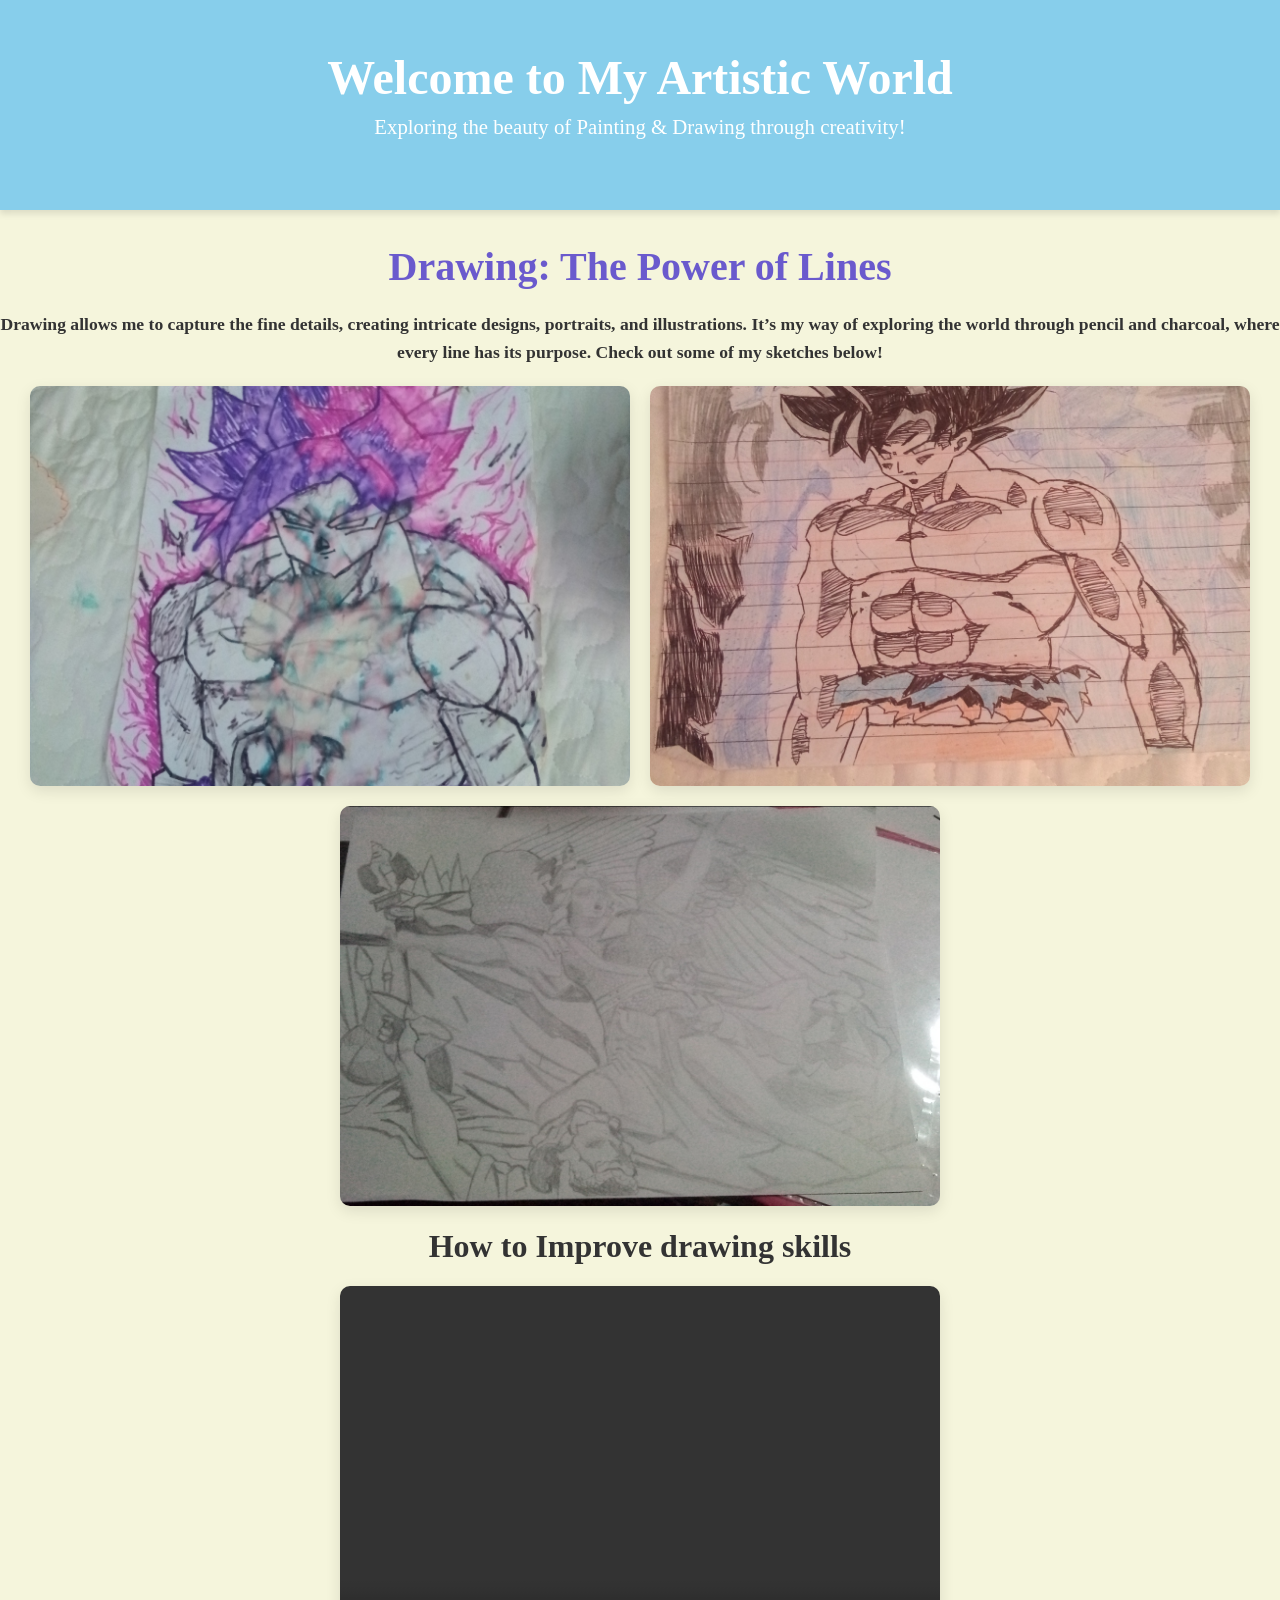
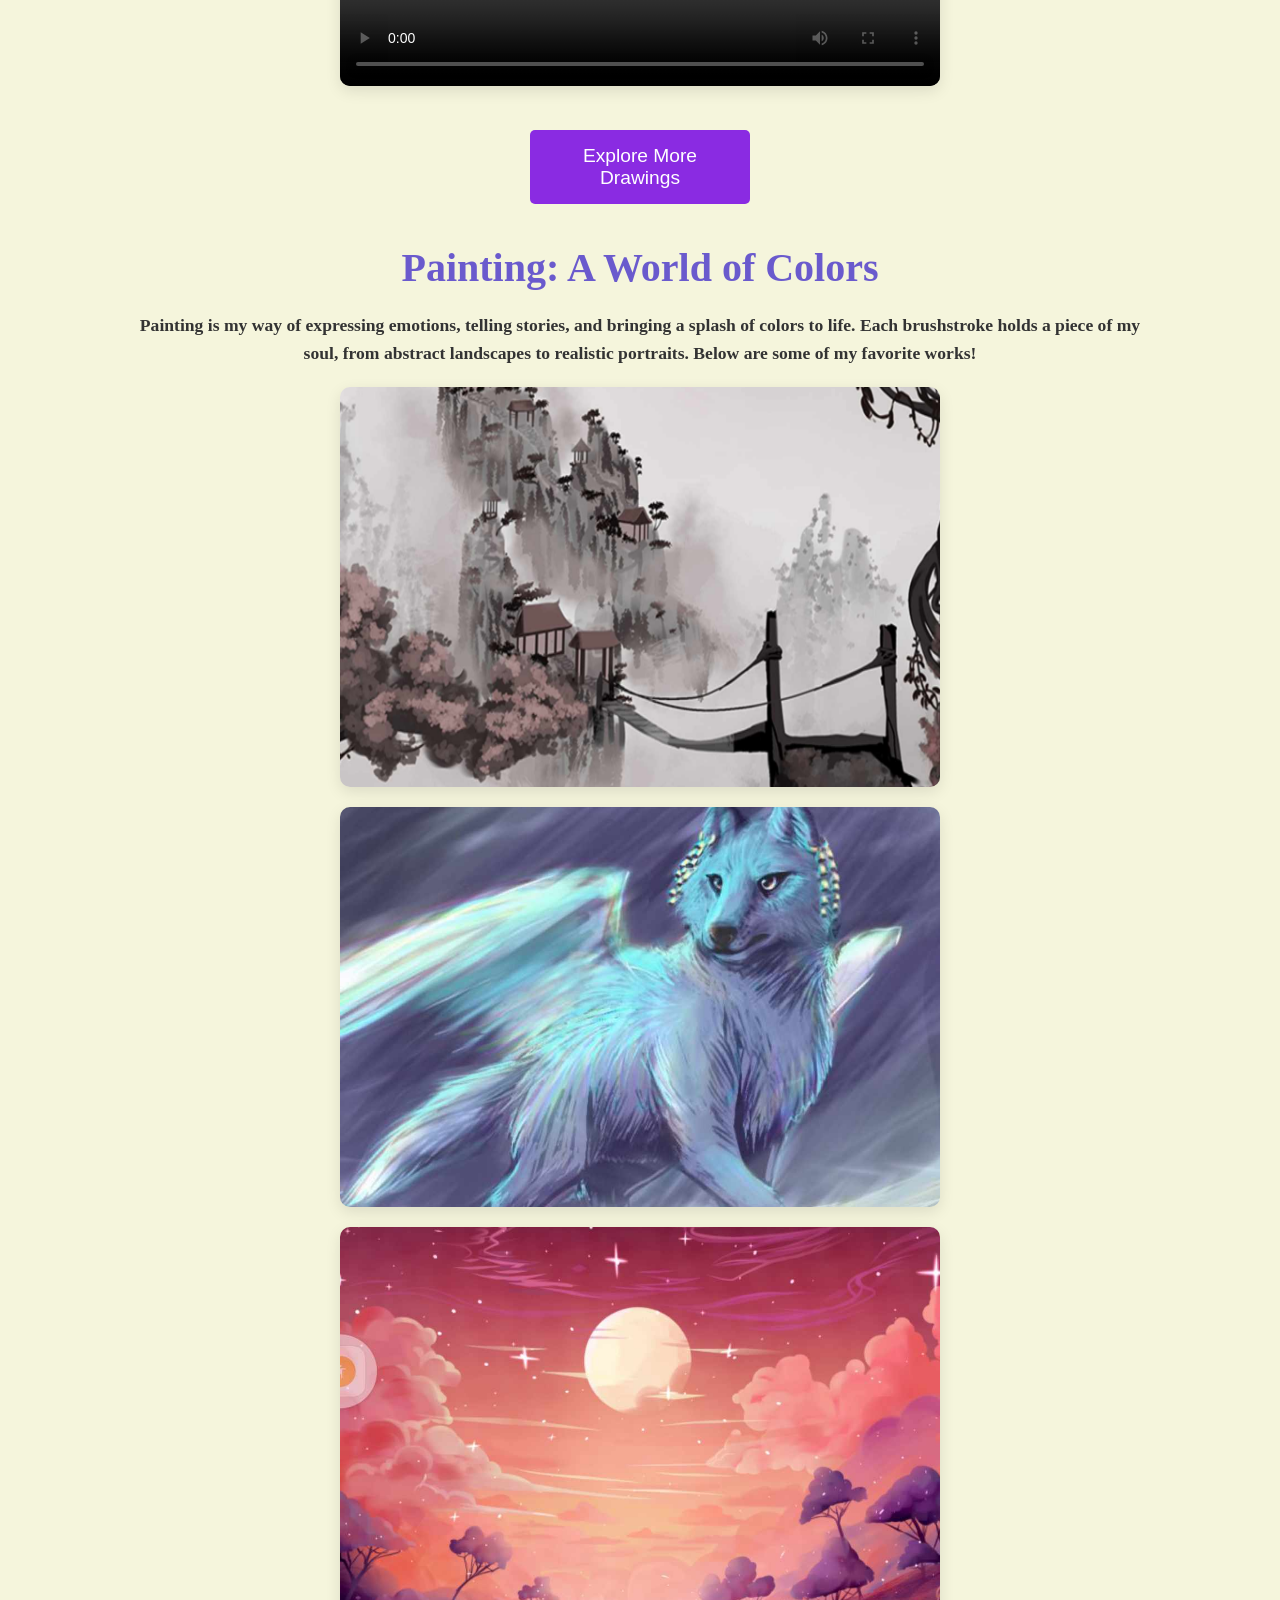
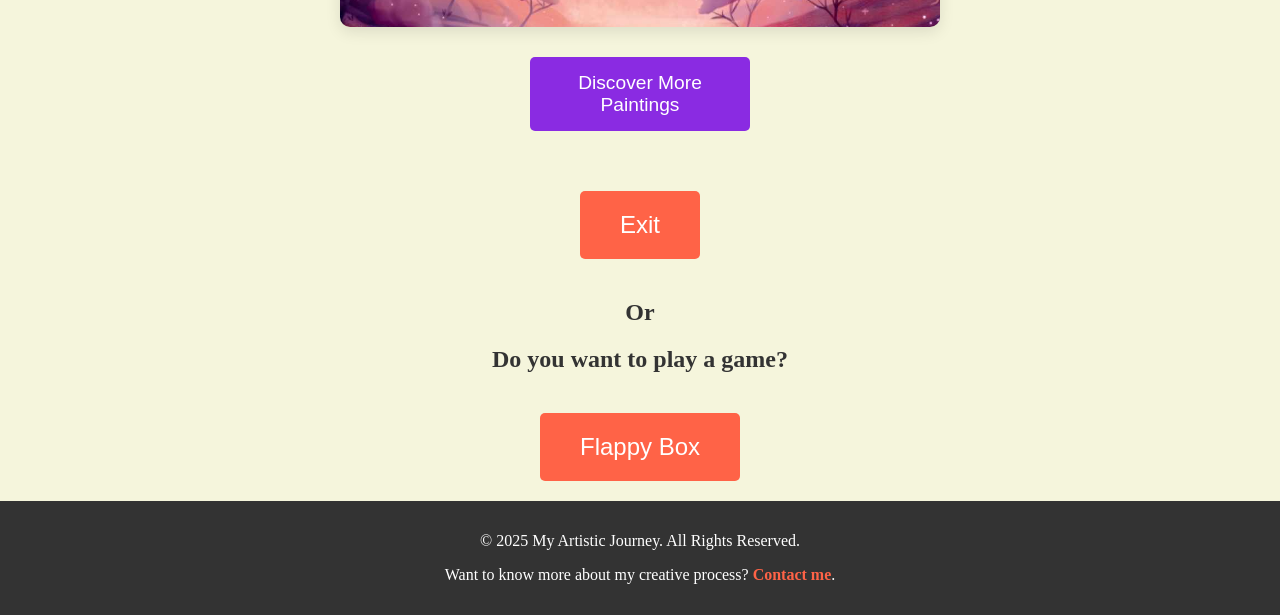
==== Draw.html @ 99f05e98 "Add files via upload" ====
<!DOCTYPE html>
<html lang="en">
<head>
    <meta charset="UTF-8">
    <meta name="viewport" content="width=device-width, initial-scale=1.0">
    <title>My Artistic Hobbies: Painting & Drawing</title>
    <style>
        body {
            font-family: cursive;
            margin: 0;
            padding: 0;
            background-color: beige;
            color: #333;
        }
        header {
            background-color: skyblue;
            color: white;
            text-align: center;
            padding: 50px 0;
            box-shadow: 0px 4px 6px rgba(0, 0, 0, 0.1);
        }
        header h1 {
            font-size: 3rem;
            margin: 0;
        }
        header p {
            font-size: 1.3rem;
            margin-top: 10px;
        }
        .container {
            width: 80%;
            margin: 40px auto;
        }
        .section {
            margin-bottom: 40px;
        }
        .section h2 {
            font-size: 2.5rem;
            color: #6a5acd;
            text-align: center;
            margin-bottom: 20px;
        }
        .description {
            text-align: center;
            font-size: 1.1rem;
            line-height: 1.6;
        }
        .gallery {
            display: flex;
            justify-content: center;
            gap: 20px;
            flex-wrap: wrap;
            margin-top: 20px;
        }
        .gallery img,video {
            width: 600px;
            height: 400px;
            object-fit: cover;
            border-radius: 10px;
            box-shadow: 0px 5px 15px rgba(0, 0, 0, 0.1);
            cursor: pointer;
            transition: transform 0.3s ease;
        }
        .gallery img:hover {
            transform: scale(1.1);
        }
        .action-button {
            display: block;
            width: 220px;
            padding: 15px;
            background-color: #8a2be2;
            color: white;
            font-size: 1.2rem;
            text-align: center;
            border: none;
            border-radius: 5px;
            cursor: pointer;
            margin: 30px auto;
            transition: background-color 0.3s;
        }
        .action-button:hover {
            background-color: #6a5acd;
        }
        footer {
            background-color: #333;
            color: white;
            padding: 15px 0;
            text-align: center;
            font-size: 1rem;
        }
        footer a {
            color: #ff6347;
            text-decoration: none;
            font-weight: bold;
        }
        footer a:hover {
            text-decoration: underline;
        }
         .red {
            padding: 20px 40px;
            font-size: 1.5rem;
            background-color: #ff6347;
            color: white;
            border: none;
            border-radius: 5px;
            cursor: pointer;
            margin: 20px 0;
            transition: background-color 0.3s ease;
        }
    </style>
</head>
<body>

    <!-- Header Section -->
    <header>
        <h1>Welcome to My Artistic World</h1>
        <p>Exploring the beauty of Painting & Drawing through creativity!</p>
    </header>
        <div class="section" id="drawing">
            <h2>Drawing: The Power of Lines</h2>
            <h1 class="description">Drawing allows me to capture the fine details, creating intricate designs, portraits, and illustrations. It’s my way of exploring the world through pencil and charcoal, where every line has its purpose. Check out some of my sketches below!</h1>
            <div class="gallery">
                <img src="Goku.jpg" alt="Drawing 1">
                
                <img src="Goku2.jpg" alt="Drawing 2">
                
                <img src="Goku3.jpg" alt="Drawing 3">
</div>
<center>
<h1>How to Improve drawing skills</h1>
<video width="640" height="360" controls>
    <source src="video.mp4" type="video/mp4">
  </video>
  </center>
            </div>
            <button class="action-button" onclick="alert('More sketches coming soon! Stay tuned.')">Explore More Drawings</button>
        </div>

    </div>

    <!-- Main Content Container -->
    <div class="container">

        <!-- Painting Section -->
        <div class="section" id="painting">
            <h2>Painting: A World of Colors</h2>
            <h1 class="description">Painting is my way of expressing emotions, telling stories, and bringing a splash of colors to life. Each brushstroke holds a piece of my soul, from abstract landscapes to realistic portraits. Below are some of my favorite works!</h1>
            <div class="gallery">
                <img src="Paint1.jpg" alt="Painting 1">
                <img src="Paint2.jpg" alt="Painting 2">
                <img src="Paint3.jpg" alt="Painting 3">
            </div>
            <button class="action-button" onclick="alert('Stay tuned for more beautiful paintings!')">Discover More Paintings</button>
        </div>

        <!-- Drawing Section -->
  
        </div>

    </div>
    <center>
      <a href="Exit.html"><button class="red">Exit</button></a>
      <h2>Or</h2>
      <h2>Do you want to play a game?</h2>
<a href="Flappy.html"><button class="red">Flappy Box</button></a>
</center>
    <!-- Footer Section -->
    <footer>
        <p>&copy; 2025 My Artistic Journey. All Rights Reserved.</p>
        <p>Want to know more about my creative process? <a href="mailto:dext4172010@gmail.com">Contact me</a>.</p>
    </footer>

</body>
</html>
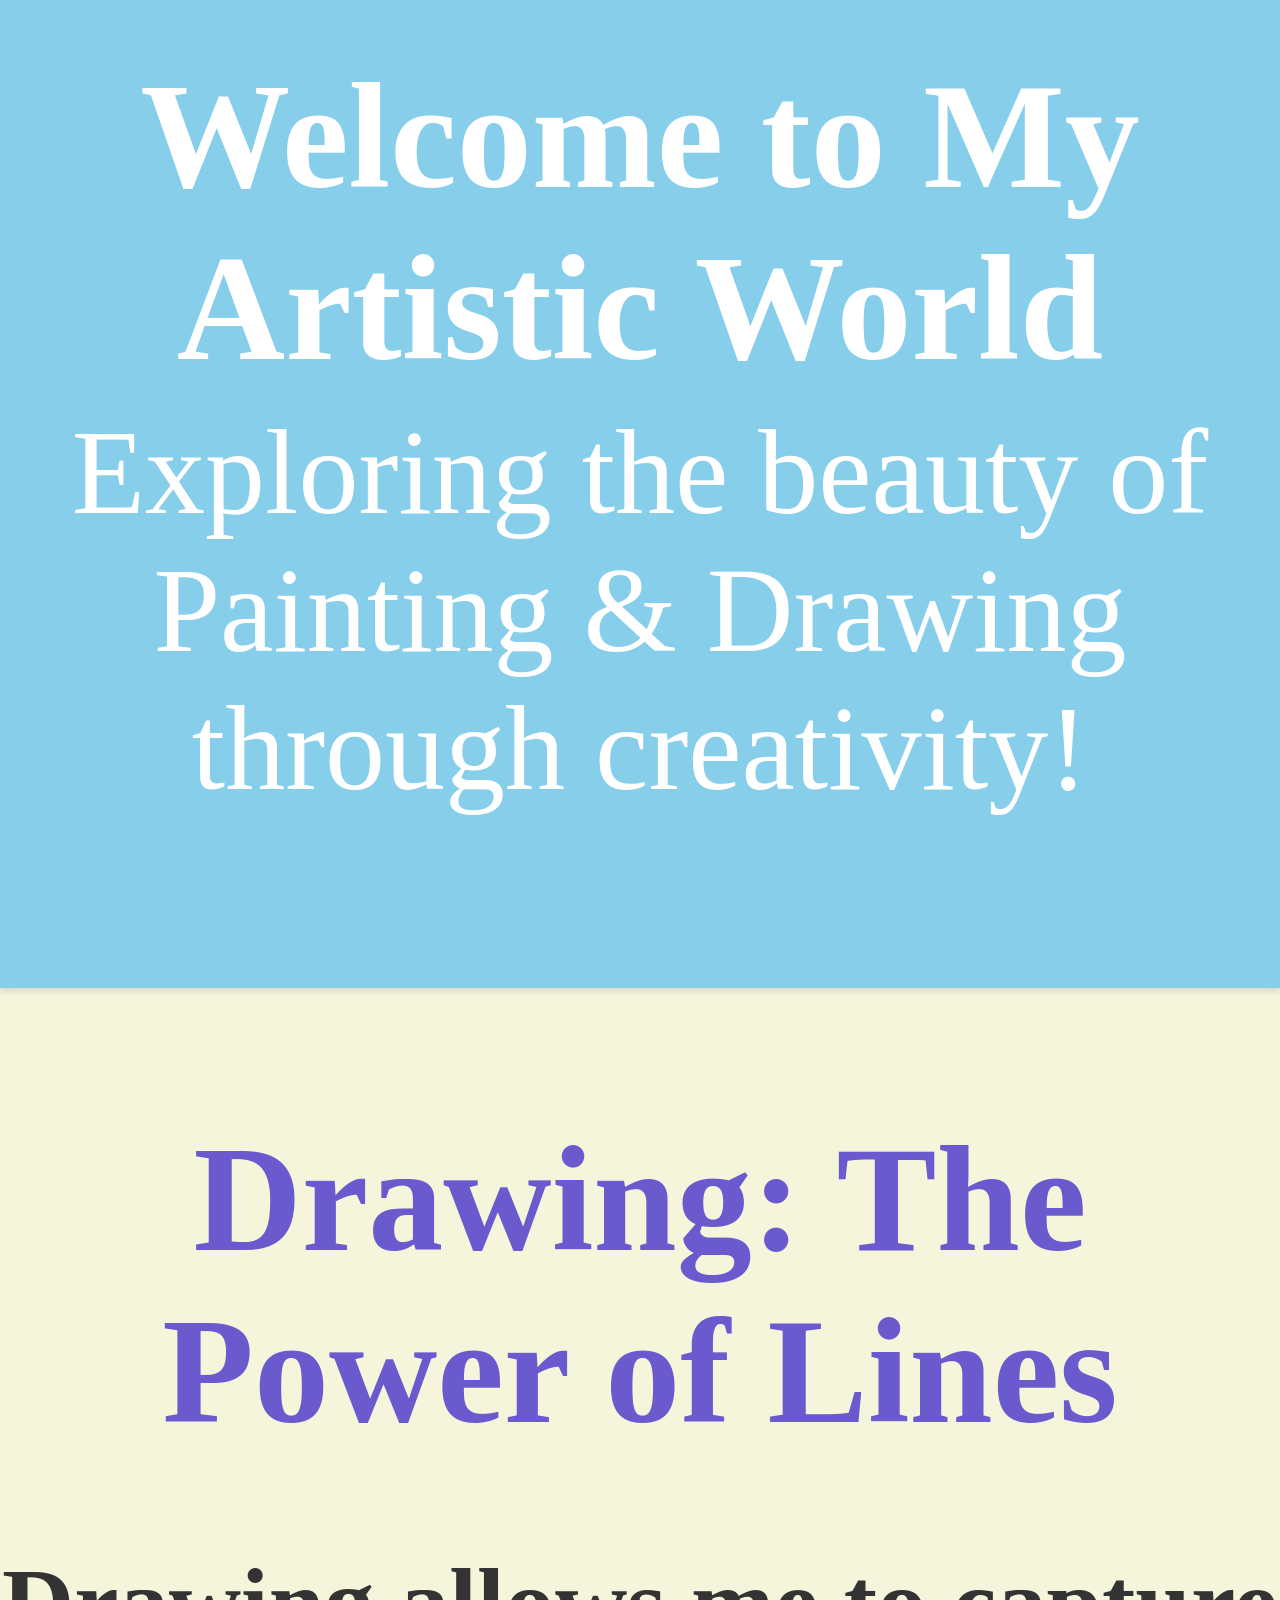
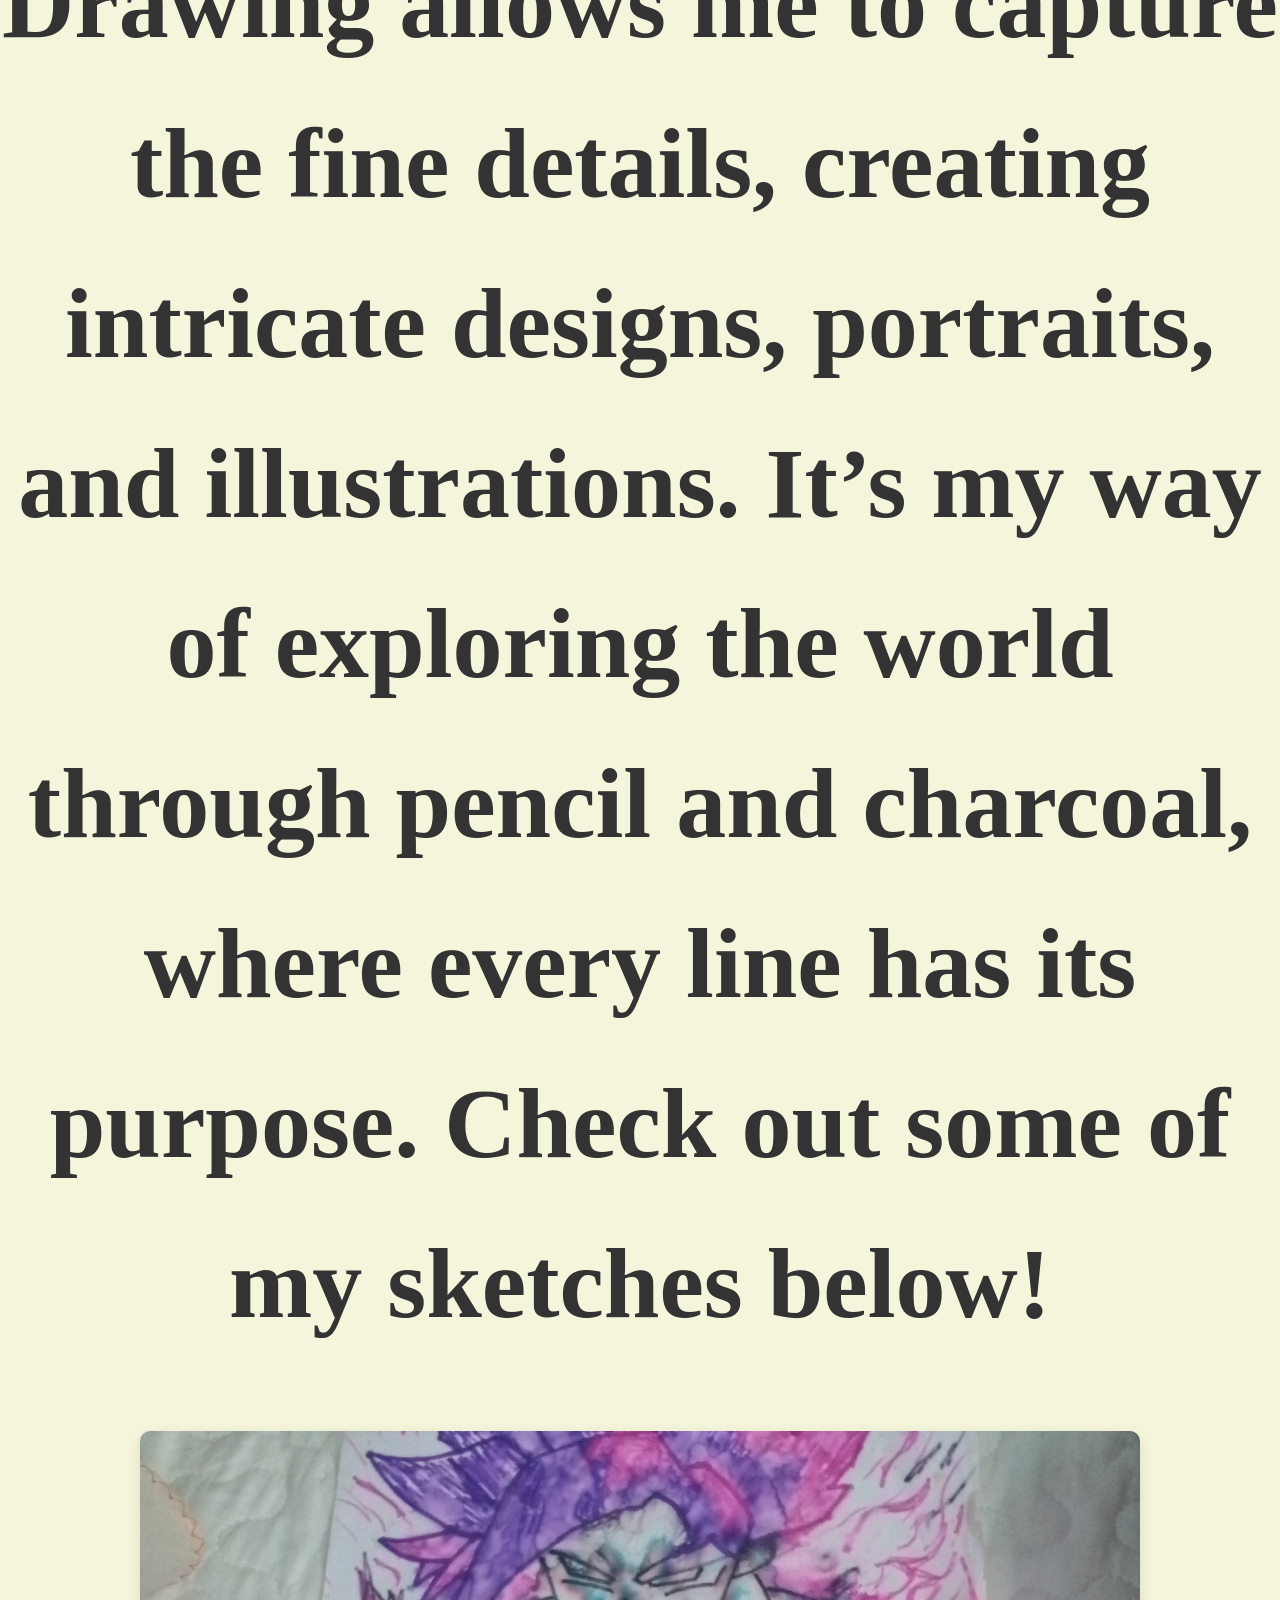
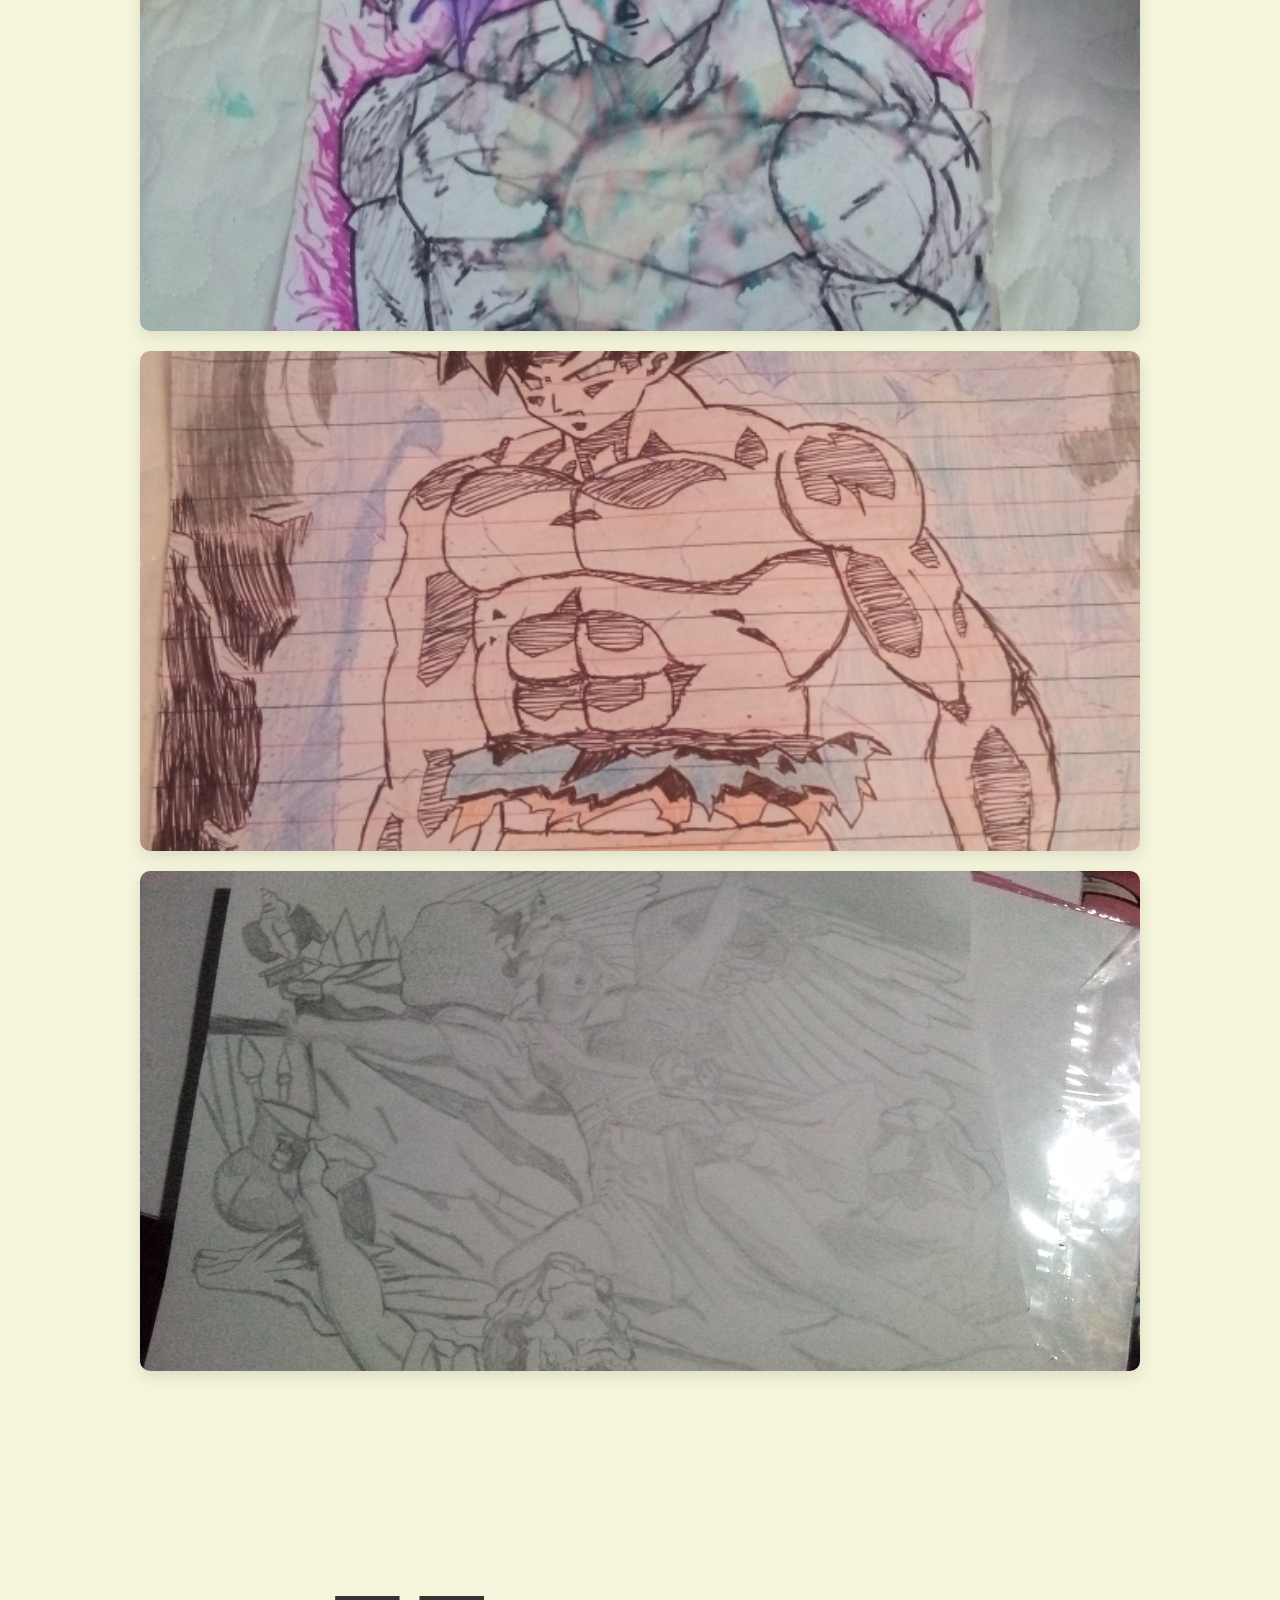
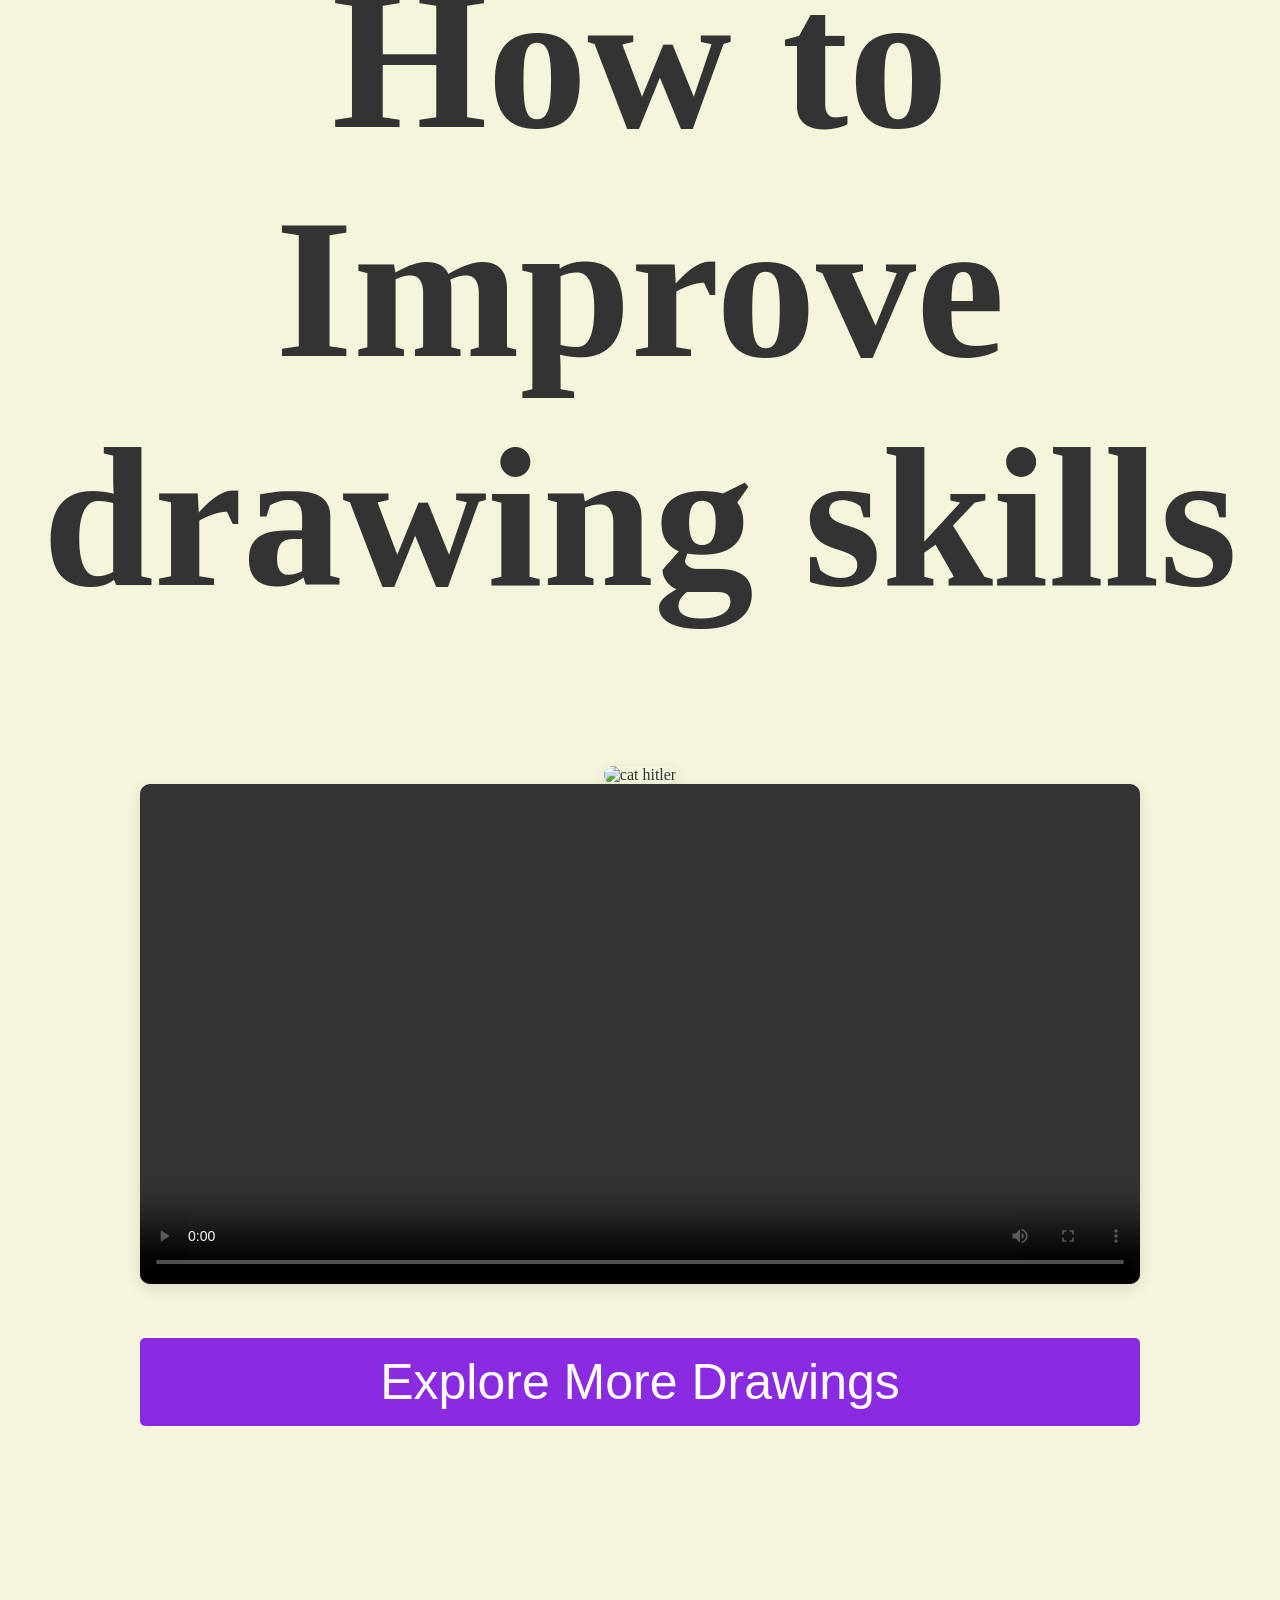
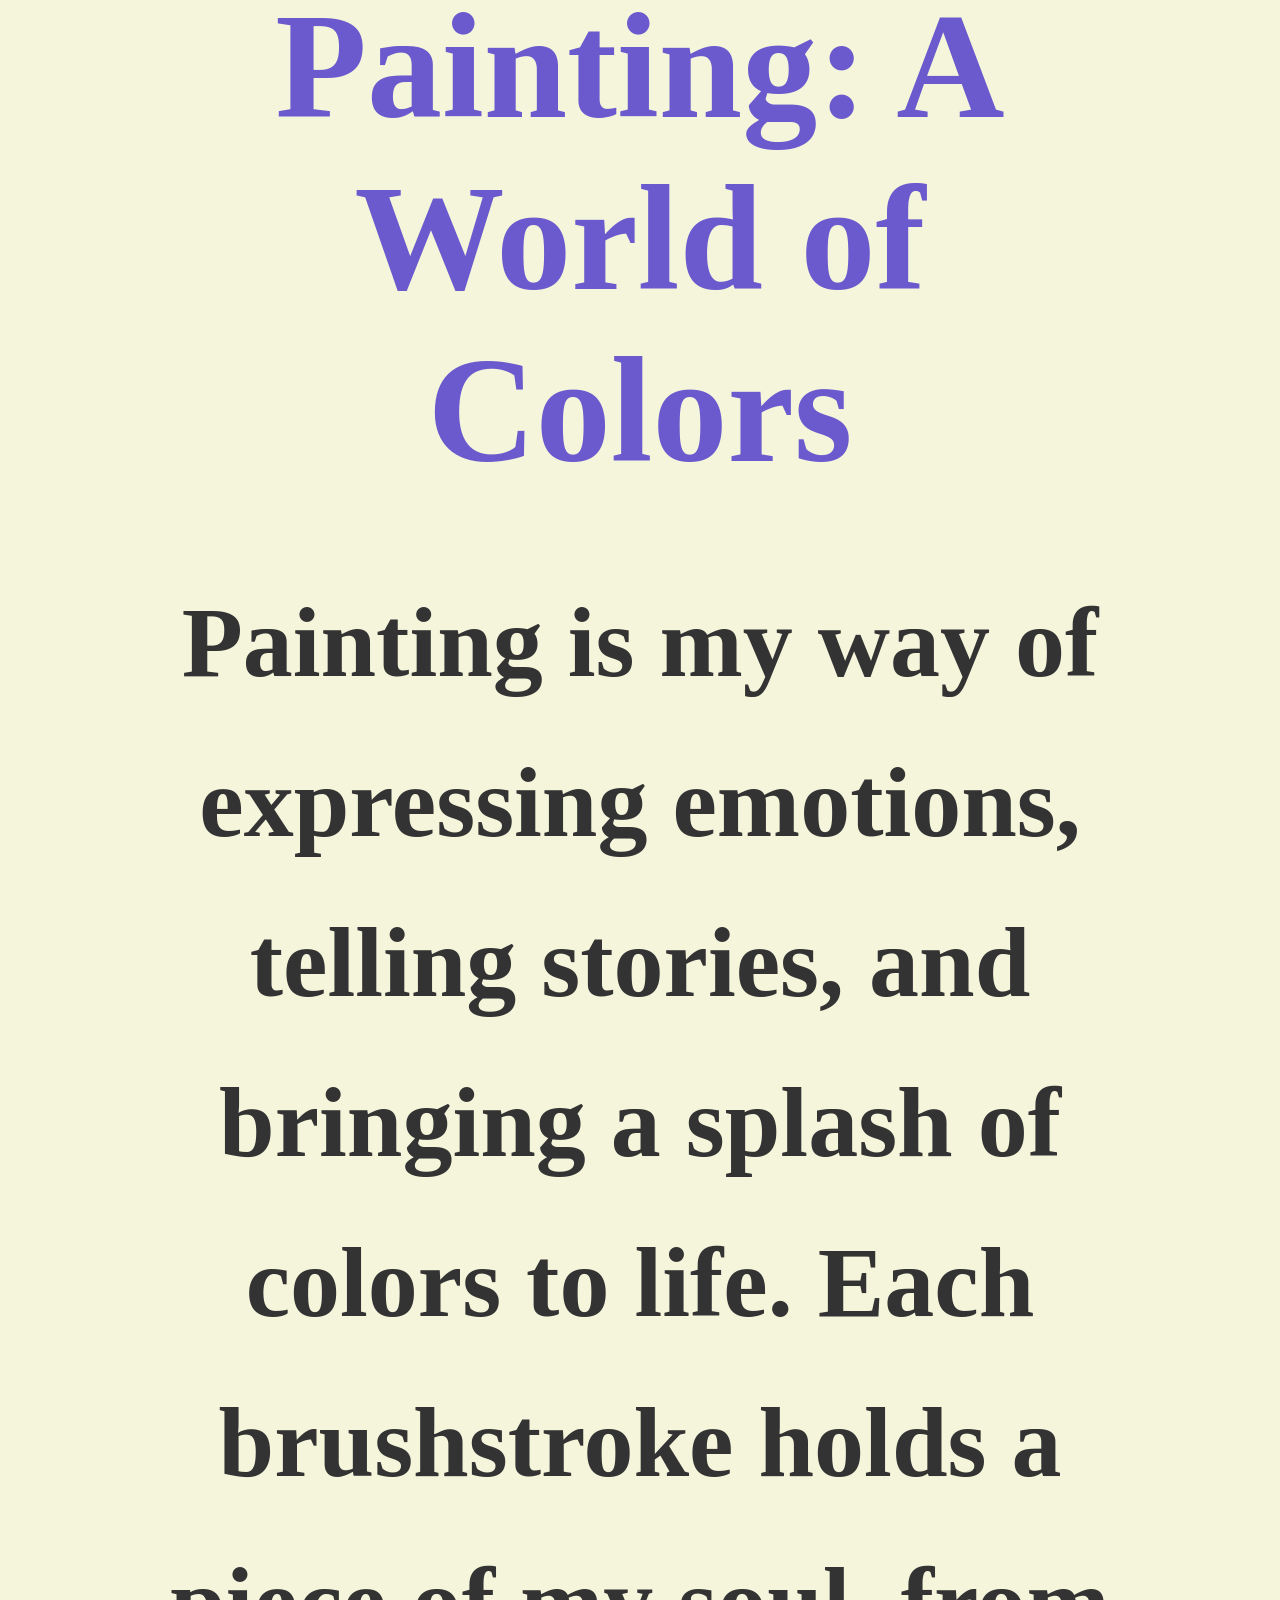
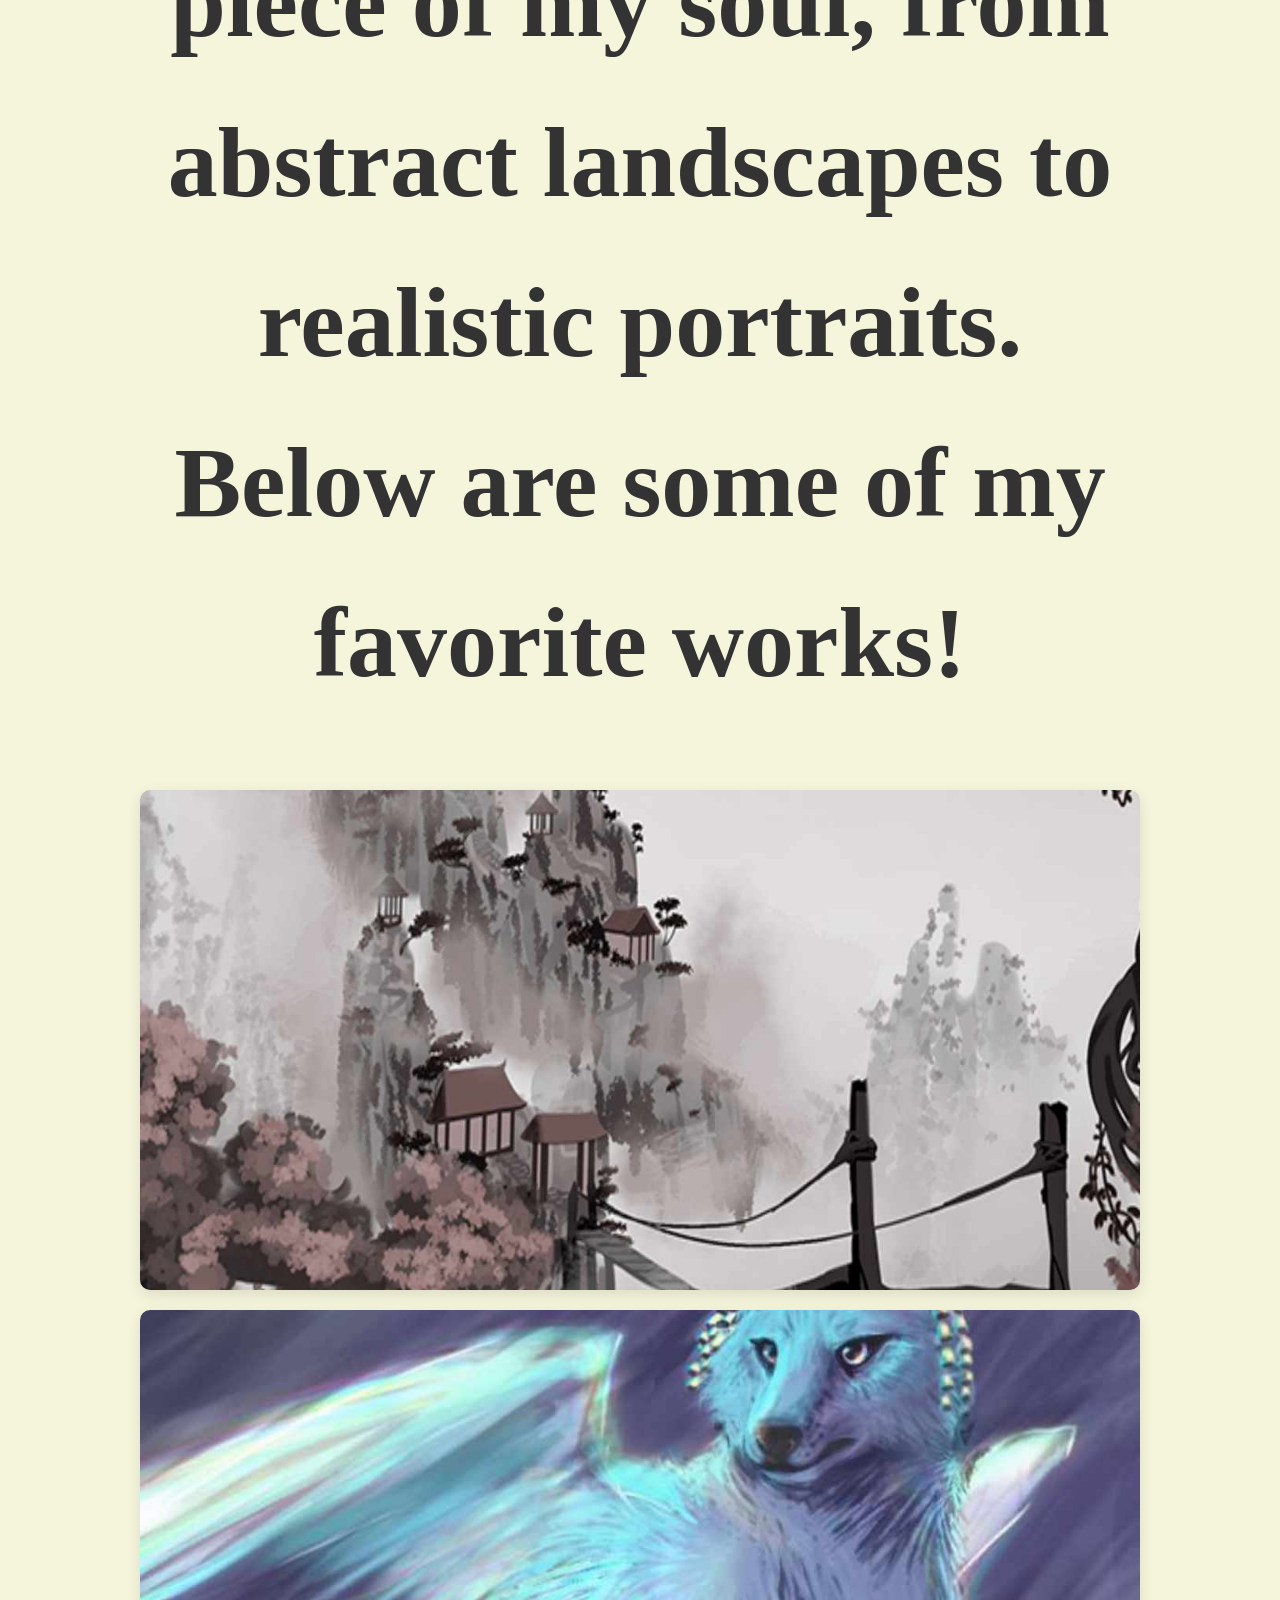
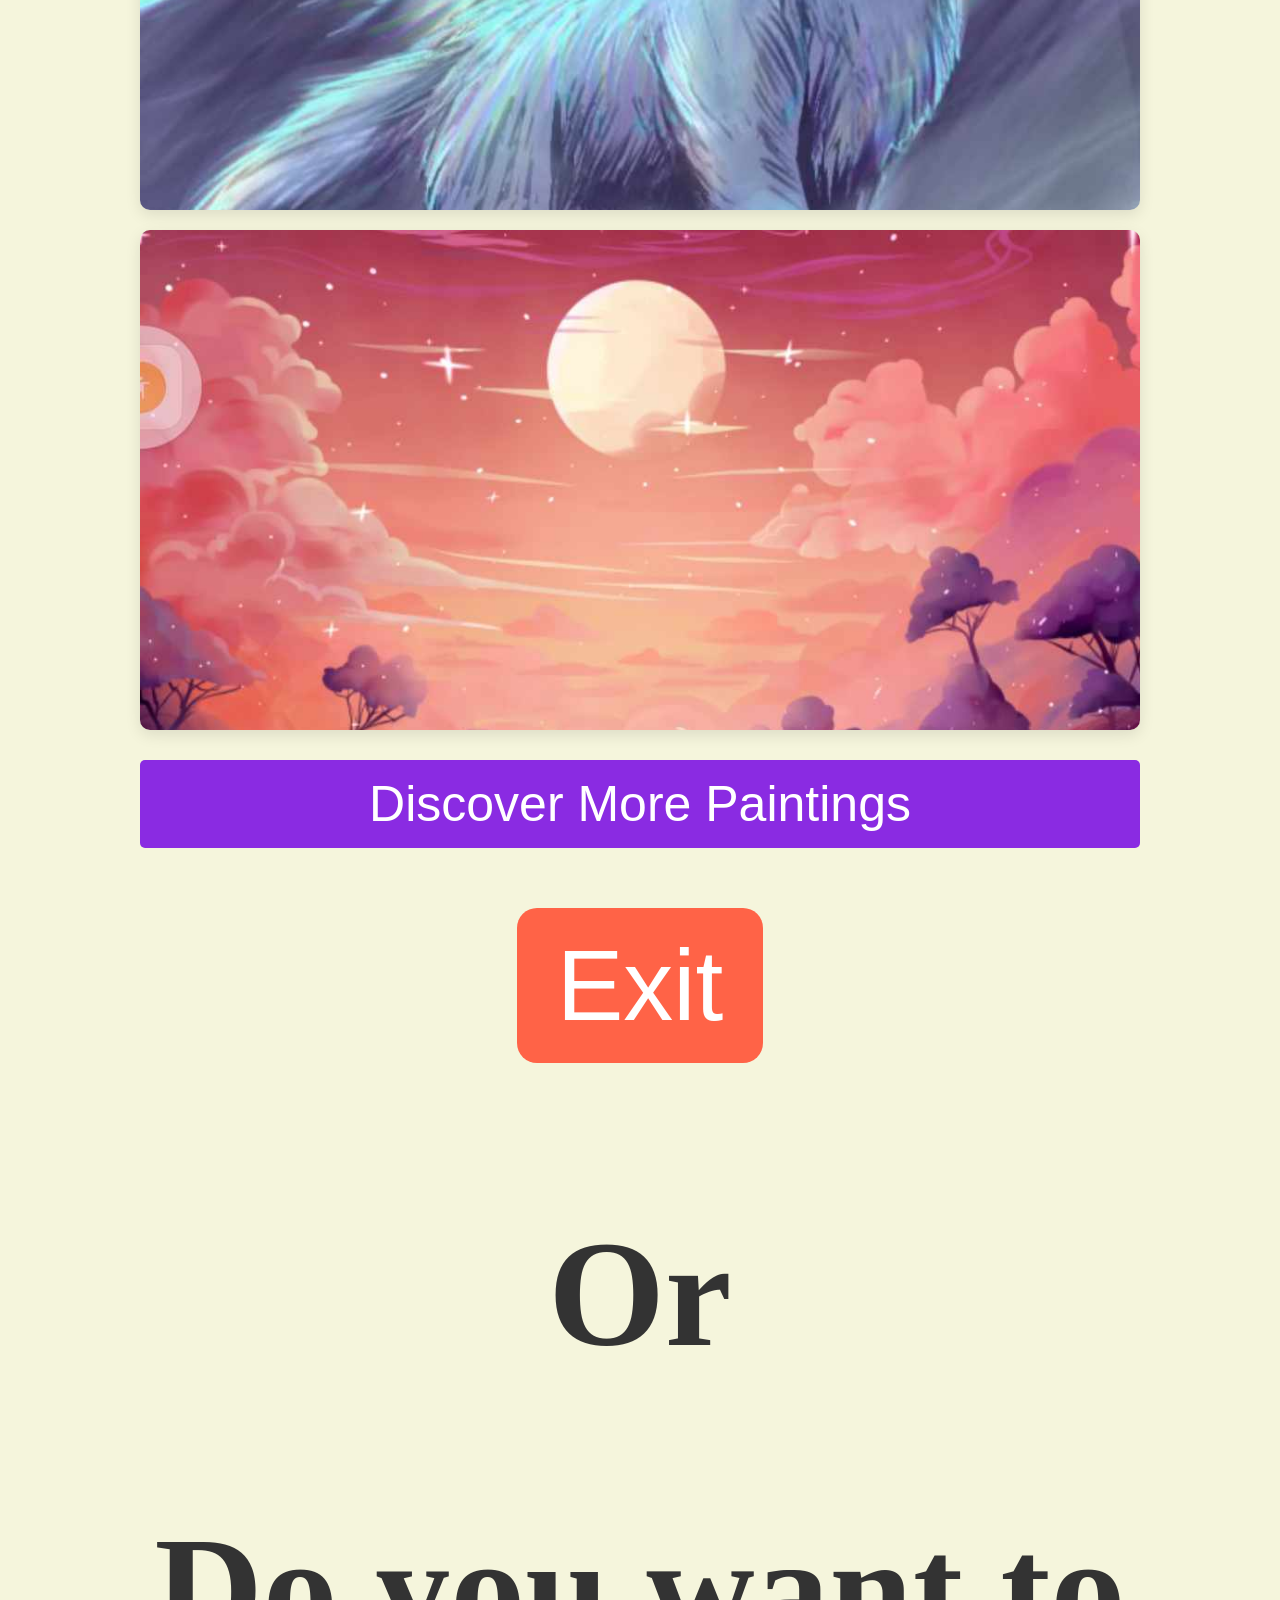
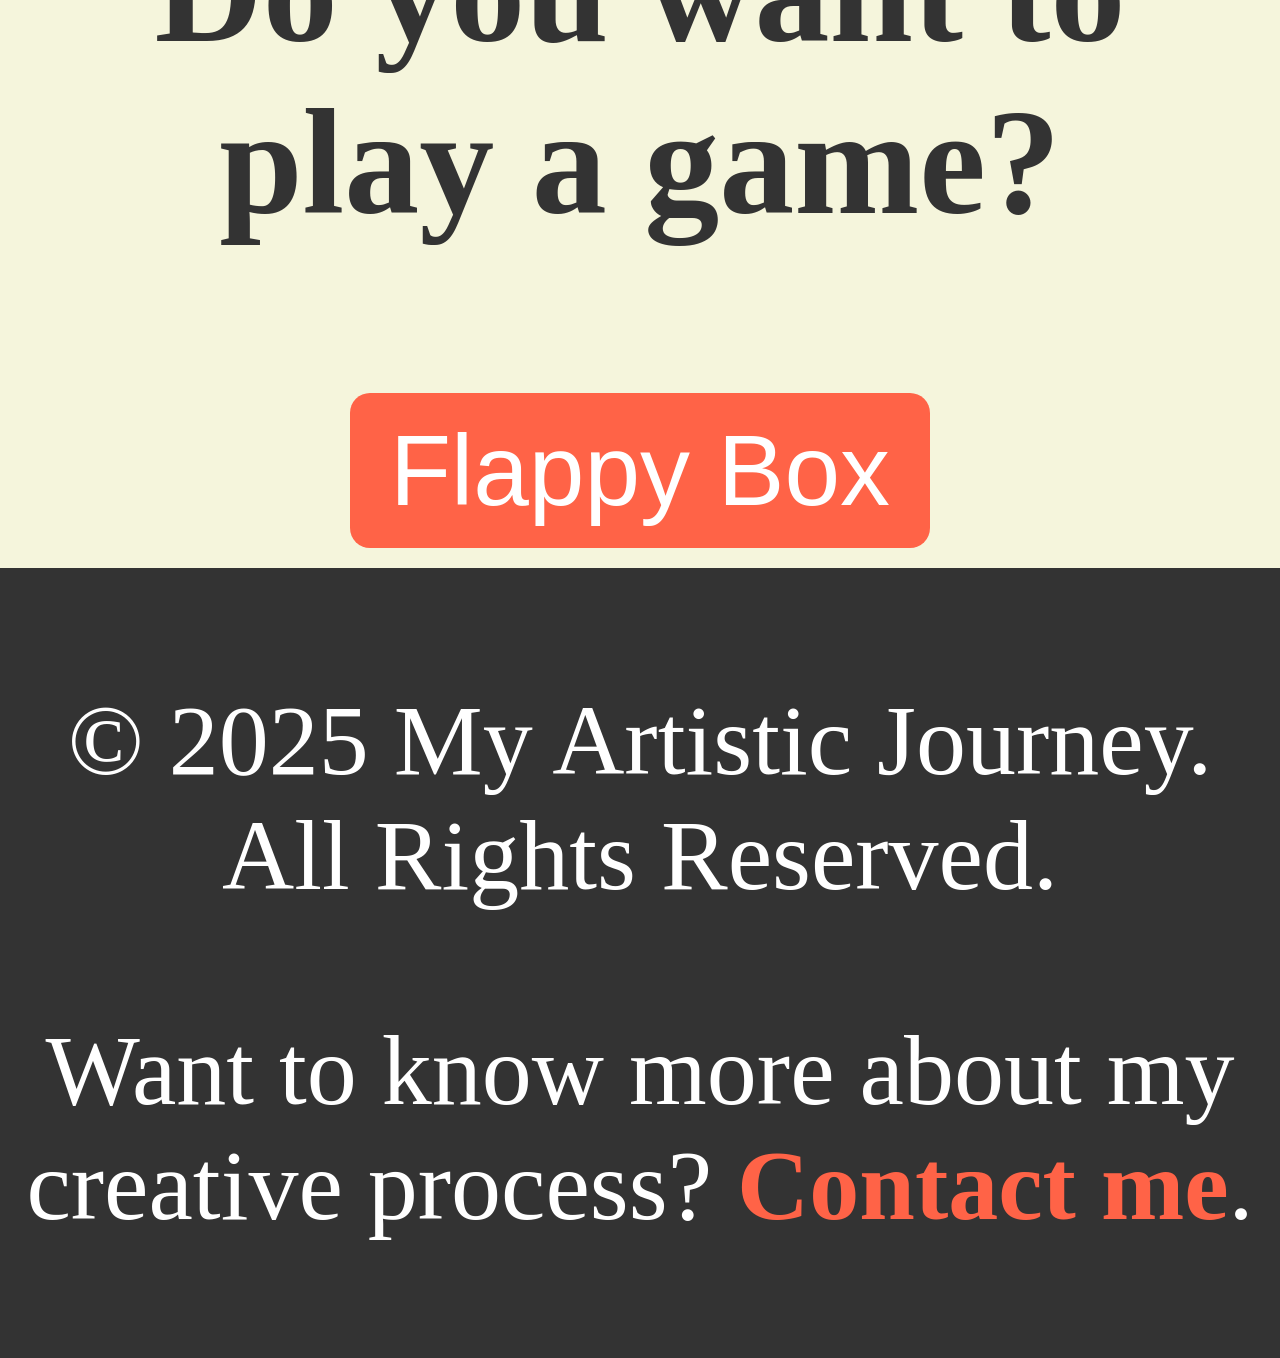
==== commit 8097daf9: "Add files via upload" ====
--- a/Draw.html
+++ b/Draw.html
@@ -6,6 +6,7 @@
     <title>My Artistic Hobbies: Painting & Drawing</title>
     <style>
         body {
+          
             font-family: cursive;
             margin: 0;
             padding: 0;
@@ -20,11 +21,11 @@
             box-shadow: 0px 4px 6px rgba(0, 0, 0, 0.1);
         }
         header h1 {
-            font-size: 3rem;
+            font-size: 150px;
             margin: 0;
         }
         header p {
-            font-size: 1.3rem;
+            font-size: 120px;
             margin-top: 10px;
         }
         .container {
@@ -35,14 +36,14 @@
             margin-bottom: 40px;
         }
         .section h2 {
-            font-size: 2.5rem;
+            font-size: 150px;
             color: #6a5acd;
             text-align: center;
             margin-bottom: 20px;
         }
         .description {
             text-align: center;
-            font-size: 1.1rem;
+            font-size: 100px;
             line-height: 1.6;
         }
         .gallery {
@@ -53,8 +54,8 @@
             margin-top: 20px;
         }
         .gallery img,video {
-            width: 600px;
-            height: 400px;
+            width: 1000px;
+            height: 500px;
             object-fit: cover;
             border-radius: 10px;
             box-shadow: 0px 5px 15px rgba(0, 0, 0, 0.1);
@@ -66,11 +67,11 @@
         }
         .action-button {
             display: block;
-            width: 220px;
+            width: 1000px;
             padding: 15px;
             background-color: #8a2be2;
             color: white;
-            font-size: 1.2rem;
+            font-size: 50px;
             text-align: center;
             border: none;
             border-radius: 5px;
@@ -98,14 +99,23 @@
         }
          .red {
             padding: 20px 40px;
-            font-size: 1.5rem;
+            font-size: 100px;
             background-color: #ff6347;
             color: white;
             border: none;
-            border-radius: 5px;
+            border-radius: 20px;
             cursor: pointer;
             margin: 20px 0;
             transition: background-color 0.3s ease;
+        }
+        .big {
+          font-size: 200px;
+        }
+        .small {
+          font-size: 150px;
+        }
+        .wut {
+          font-size: 100px;
         }
     </style>
 </head>
@@ -125,9 +135,11 @@
                 <img src="Goku2.jpg" alt="Drawing 2">
                 
                 <img src="Goku3.jpg" alt="Drawing 3">
-</div>
+<div class="gallery">
 <center>
-<h1>How to Improve drawing skills</h1>
+<h1 class="big">How to Improve drawing skills</h1>
+ <img src="Hitler.jpg" alt="cat hitler">
+ <div>
 <video width="640" height="360" controls>
     <source src="video.mp4" type="video/mp4">
   </video>
@@ -160,12 +172,12 @@
     </div>
     <center>
       <a href="Exit.html"><button class="red">Exit</button></a>
-      <h2>Or</h2>
-      <h2>Do you want to play a game?</h2>
+      <h2 class="small">Or</h2>
+      <h2 class="small">Do you want to play a game?</h2>
 <a href="Flappy.html"><button class="red">Flappy Box</button></a>
 </center>
     <!-- Footer Section -->
-    <footer>
+    <footer class="wut">
         <p>&copy; 2025 My Artistic Journey. All Rights Reserved.</p>
         <p>Want to know more about my creative process? <a href="mailto:dext4172010@gmail.com">Contact me</a>.</p>
     </footer>
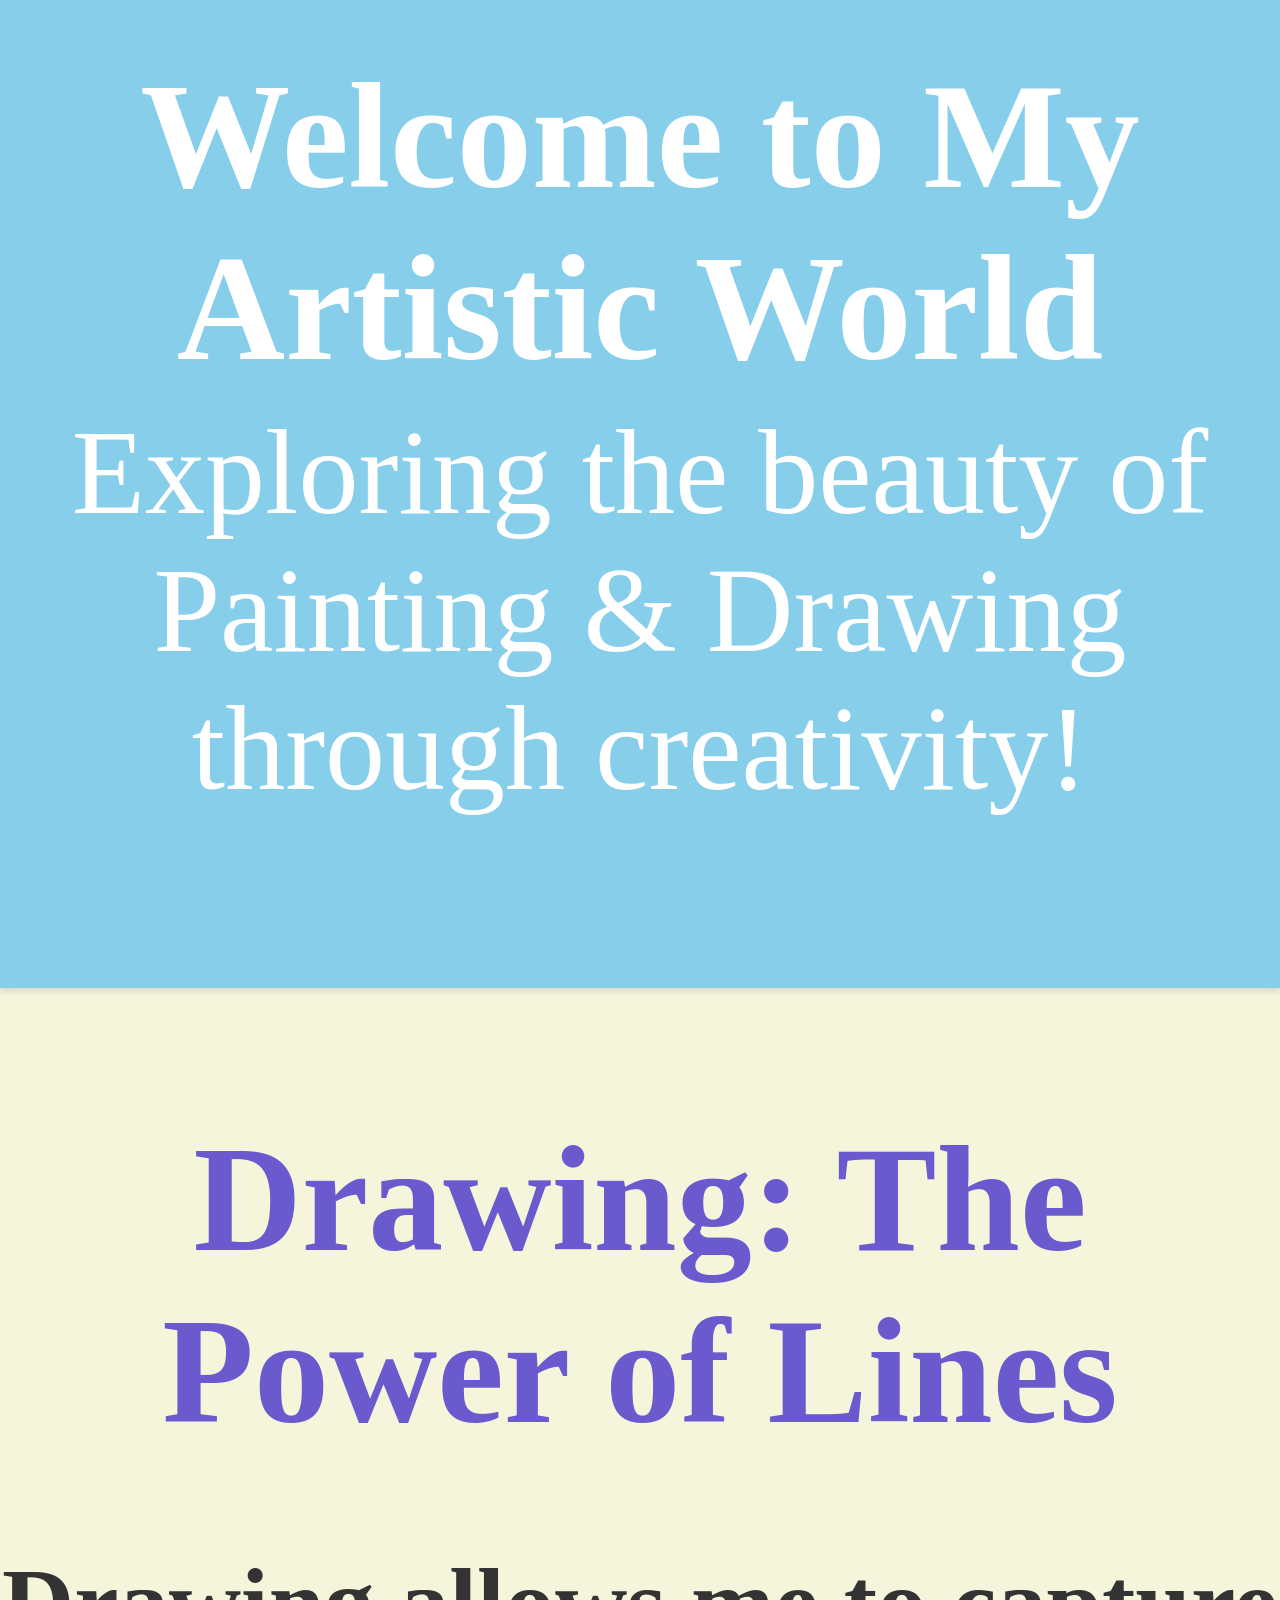
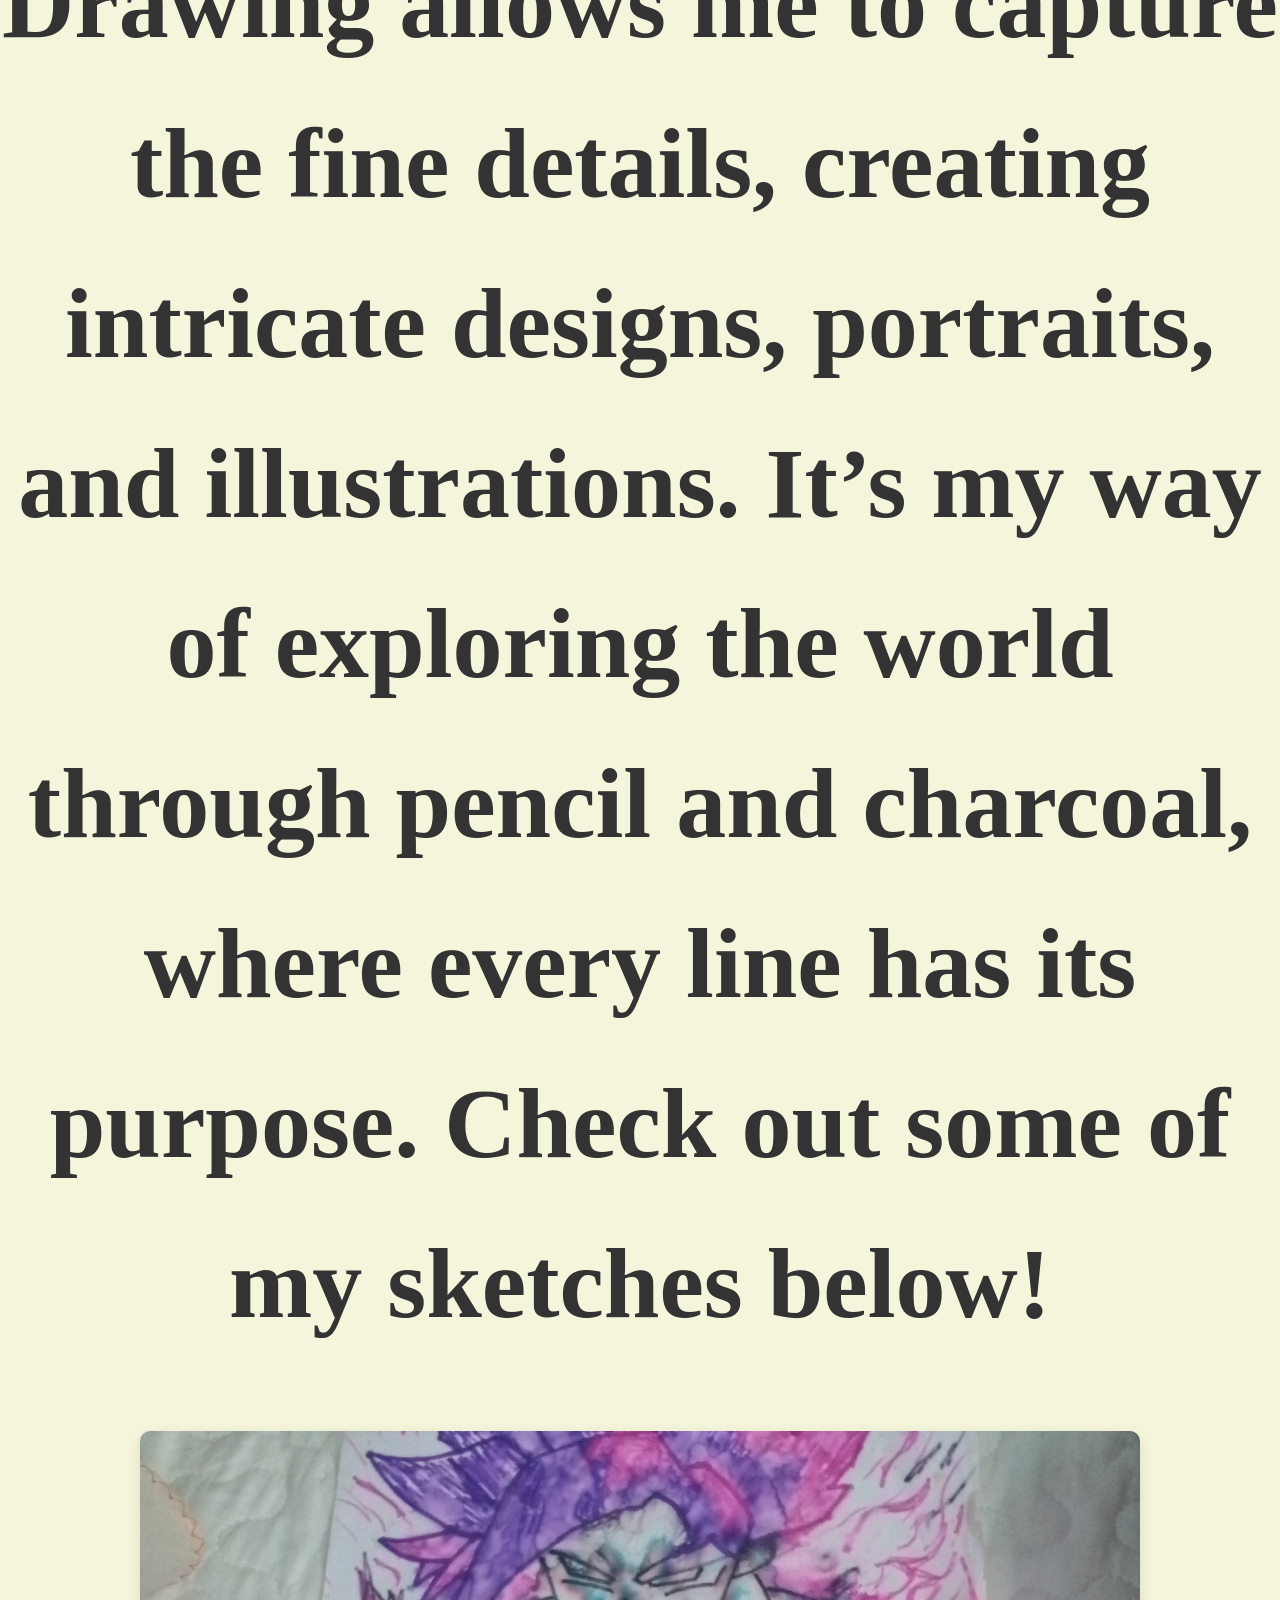
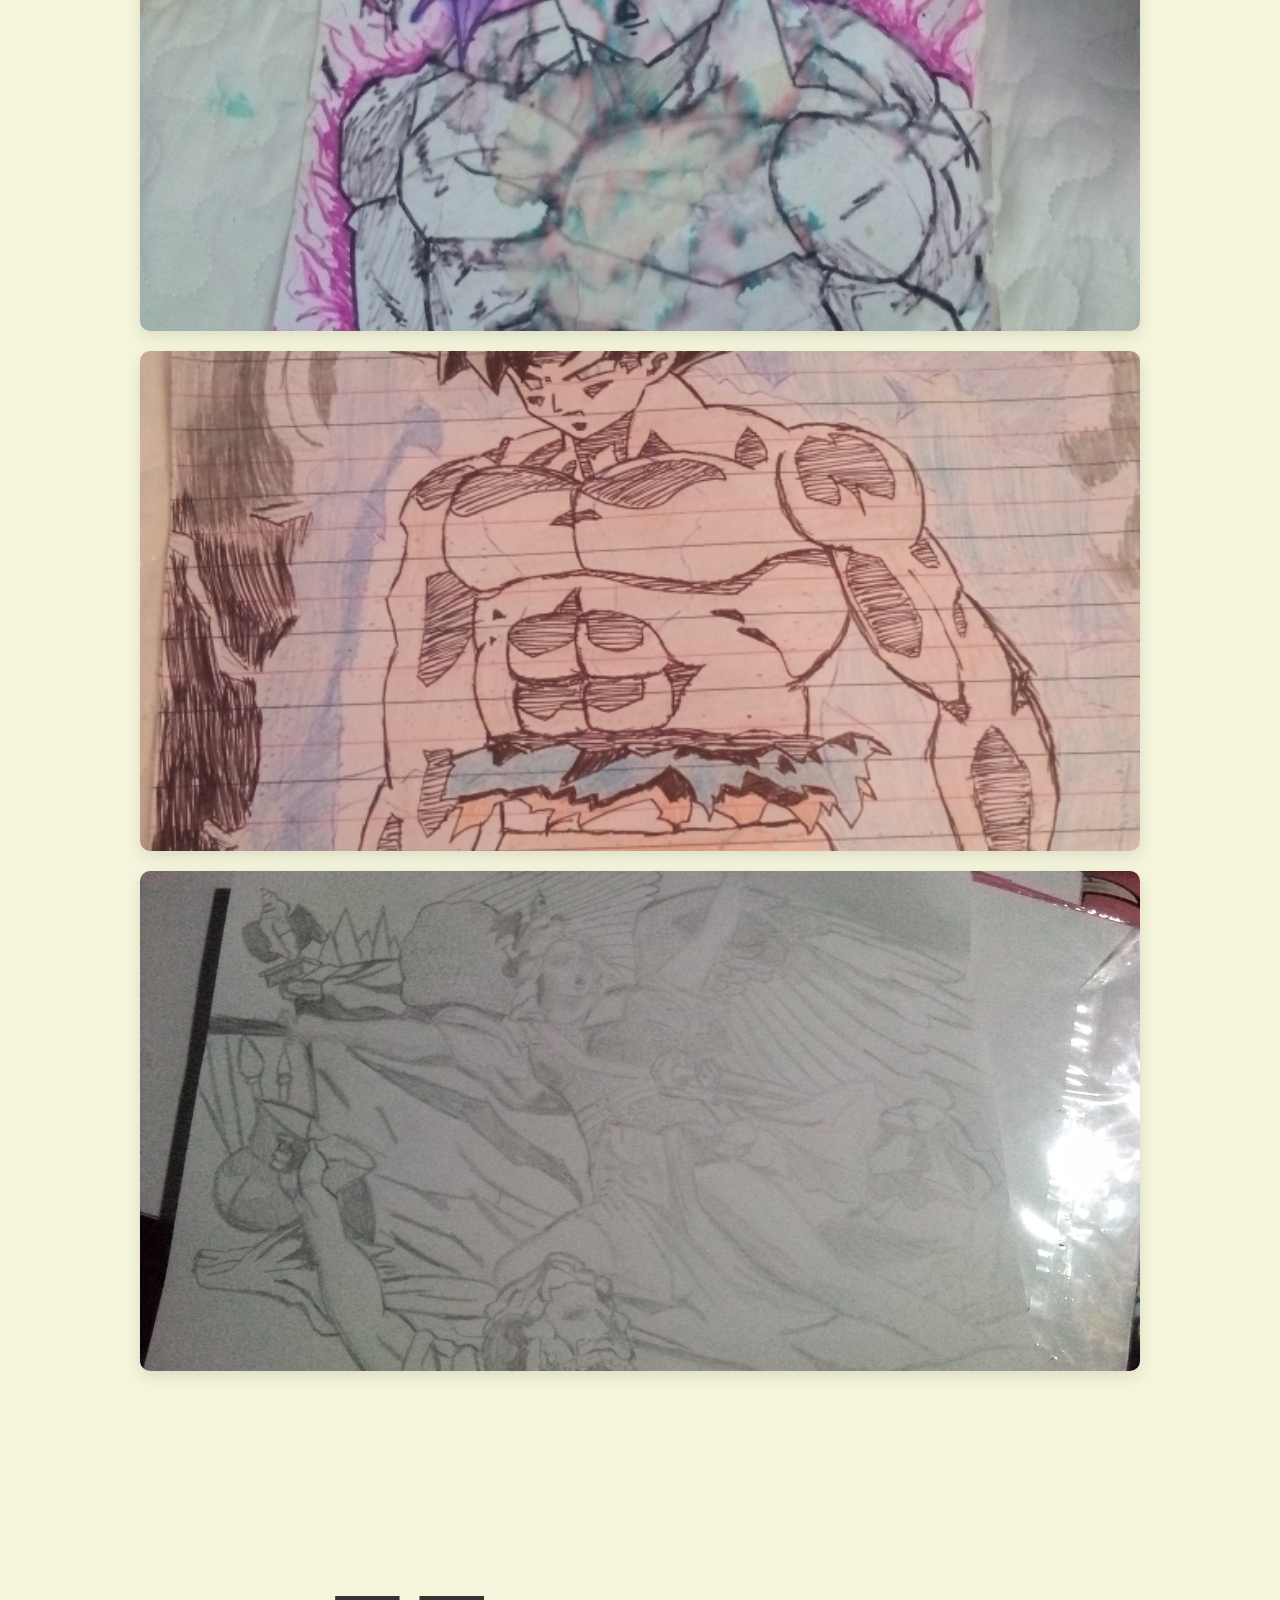
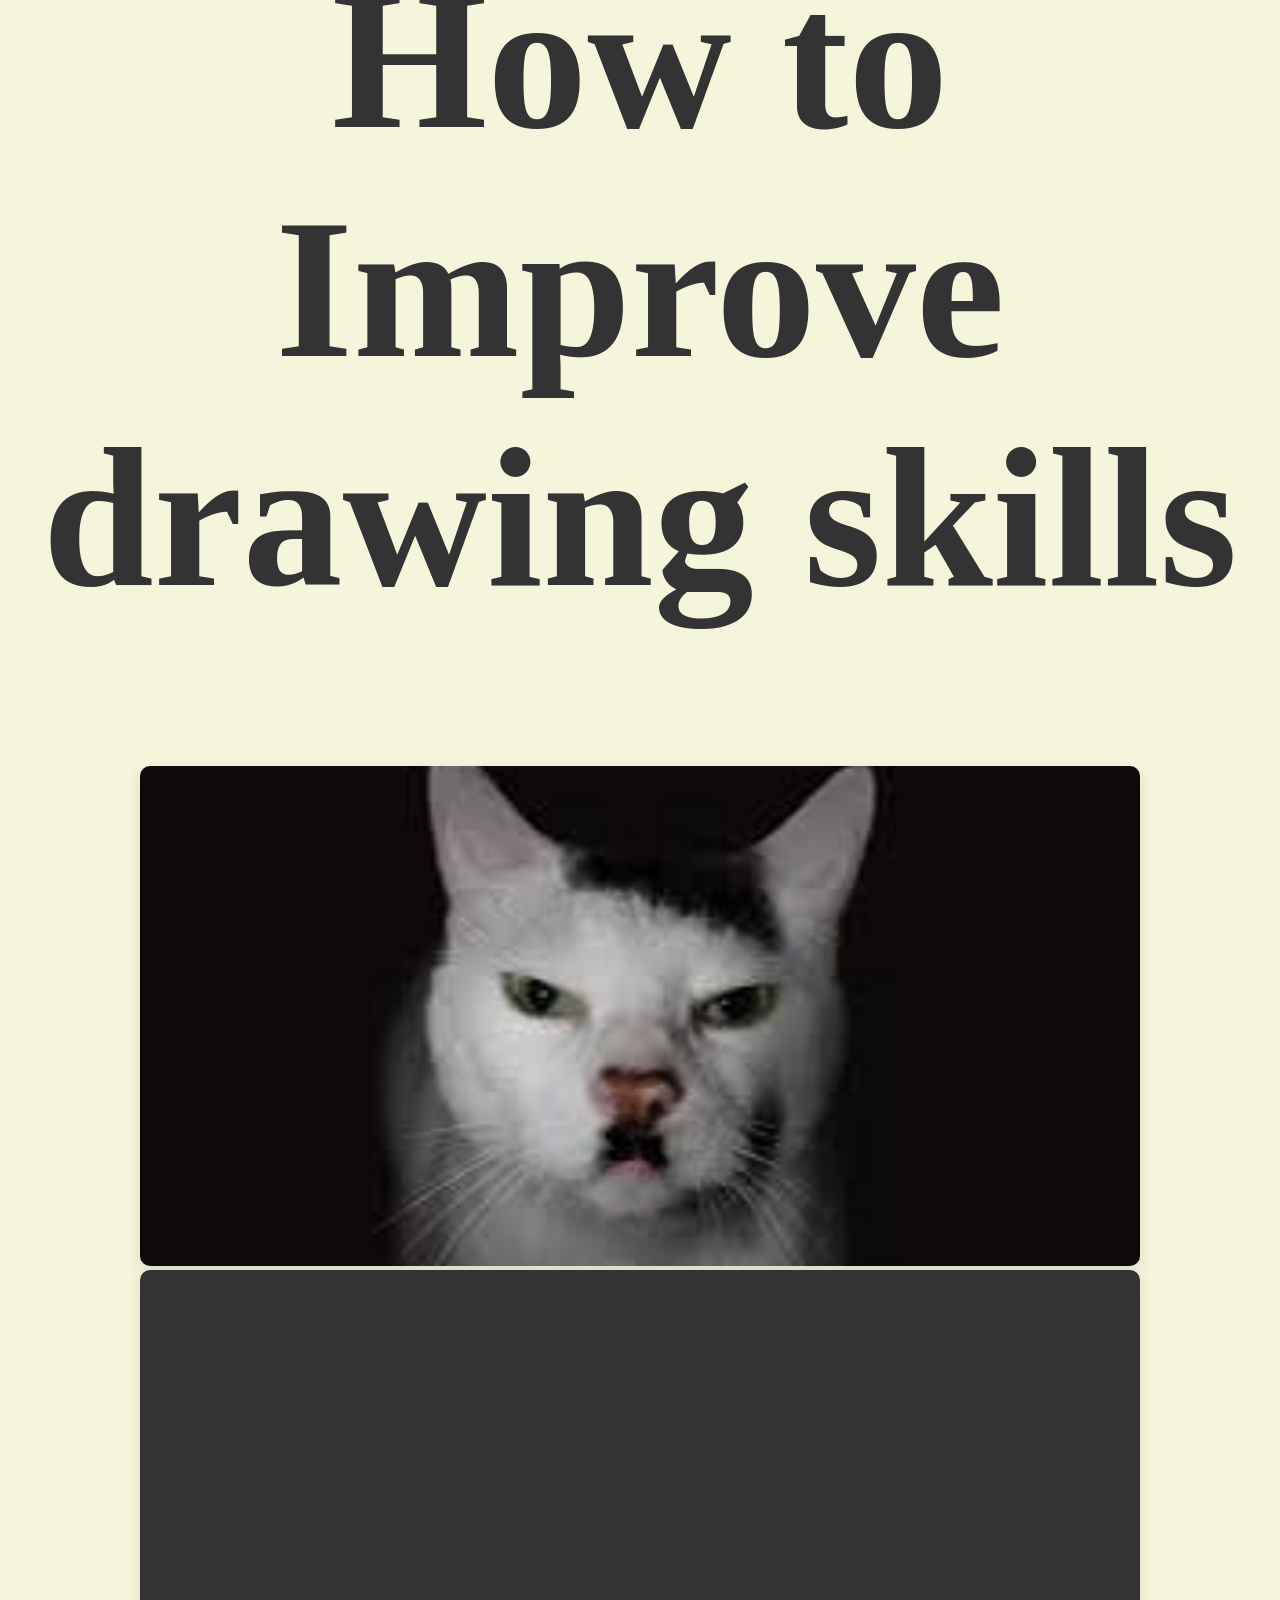
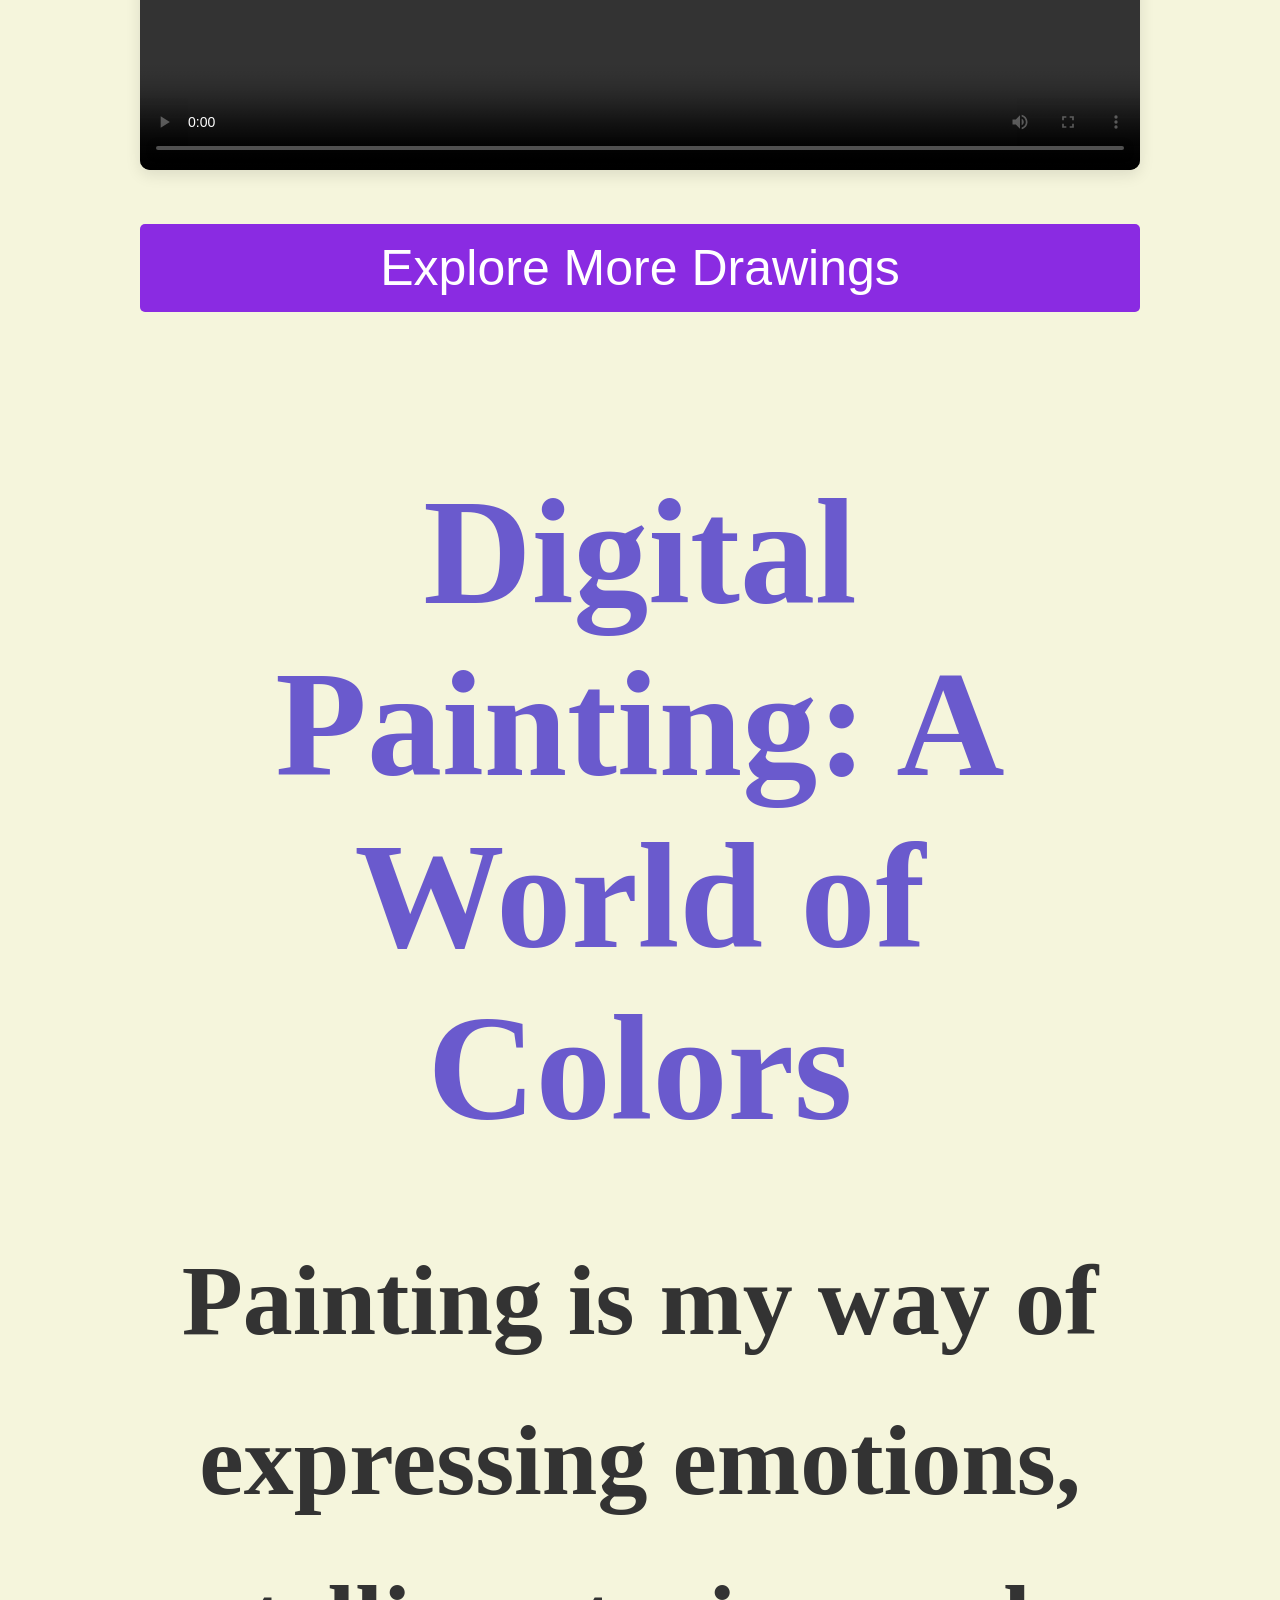
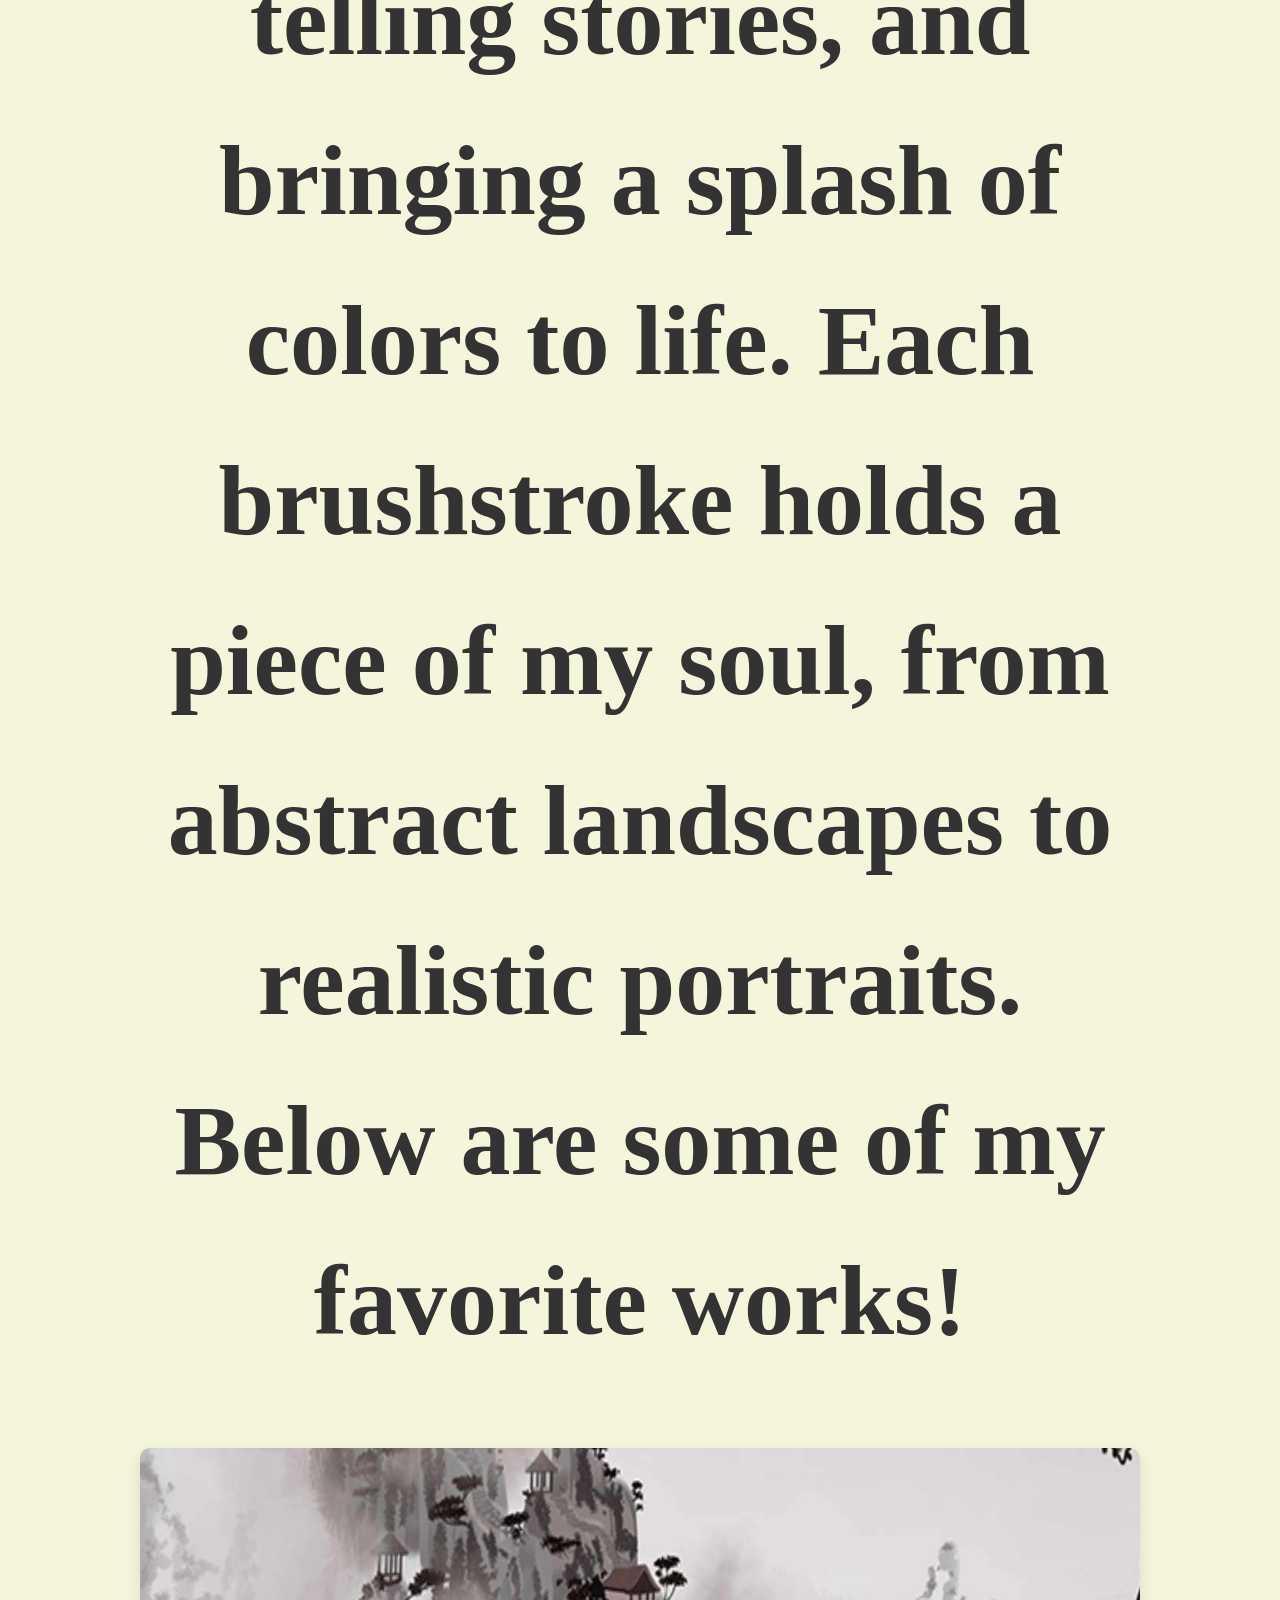
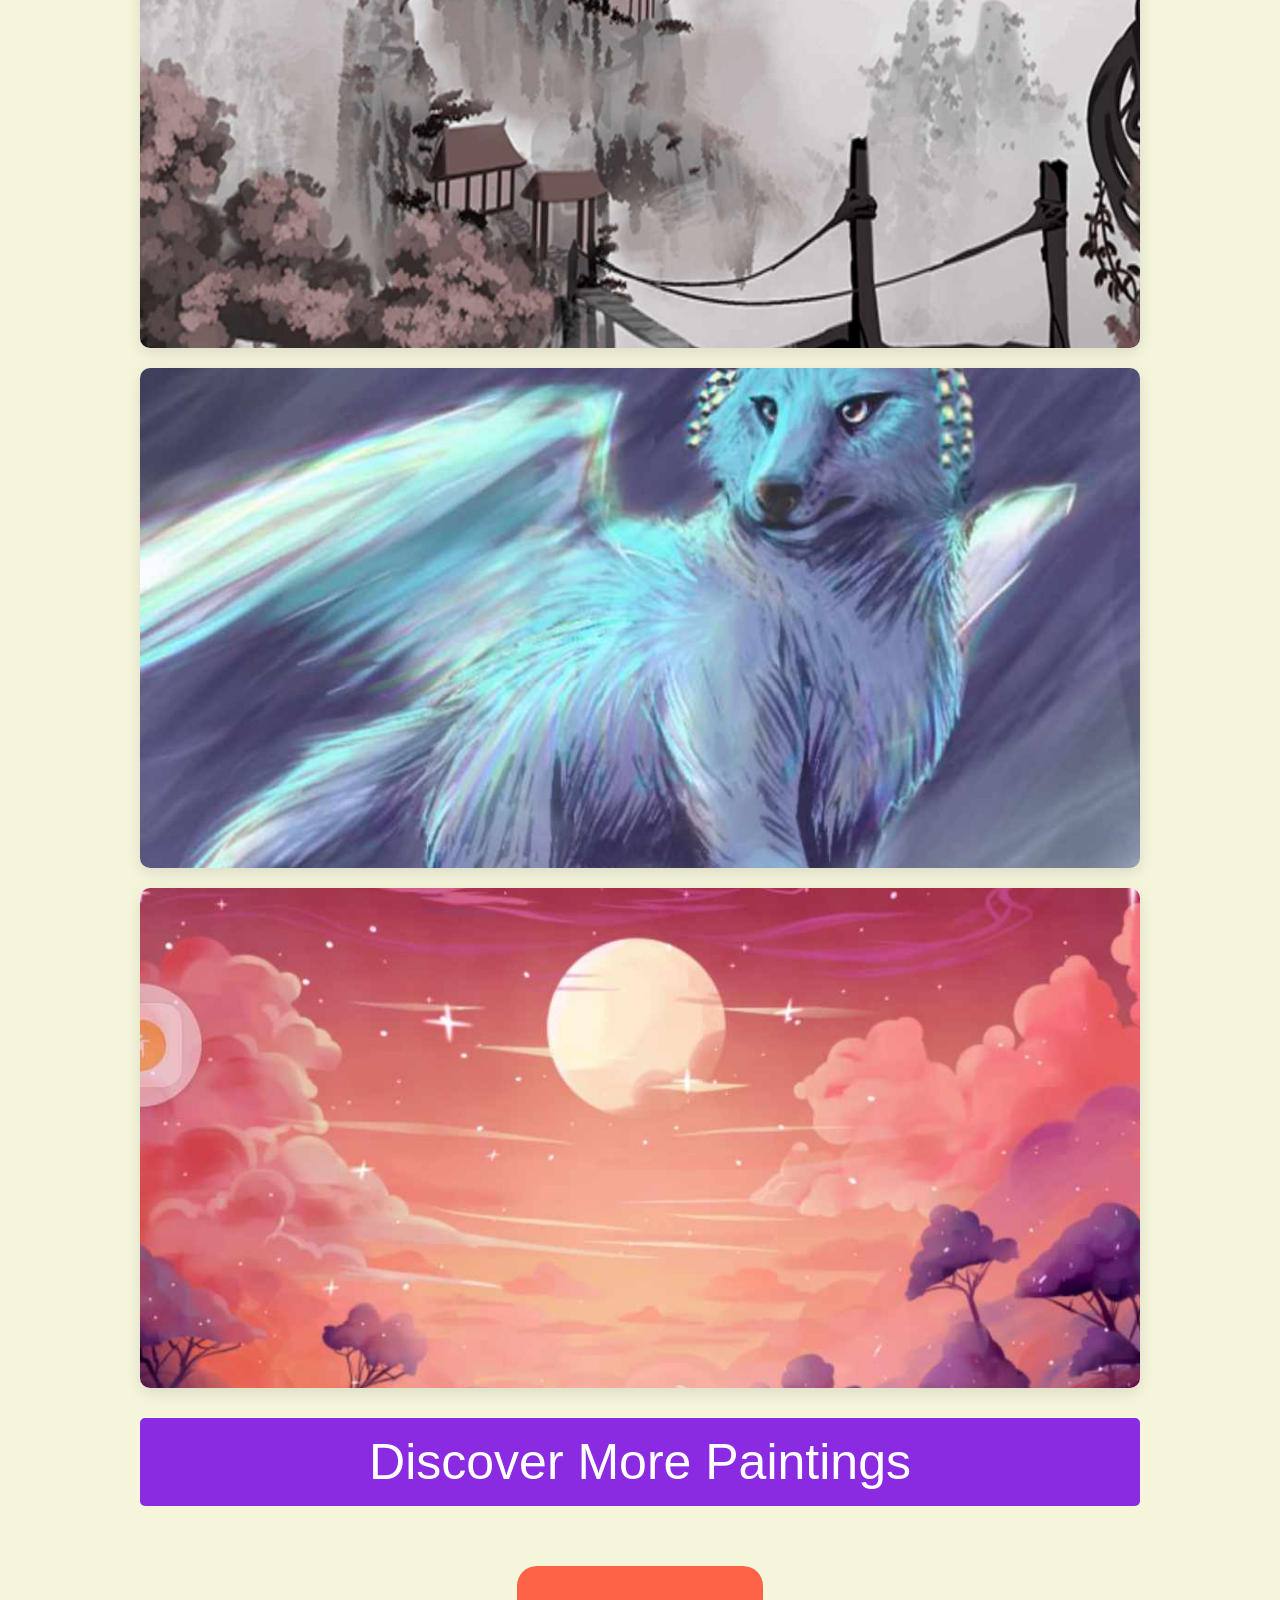
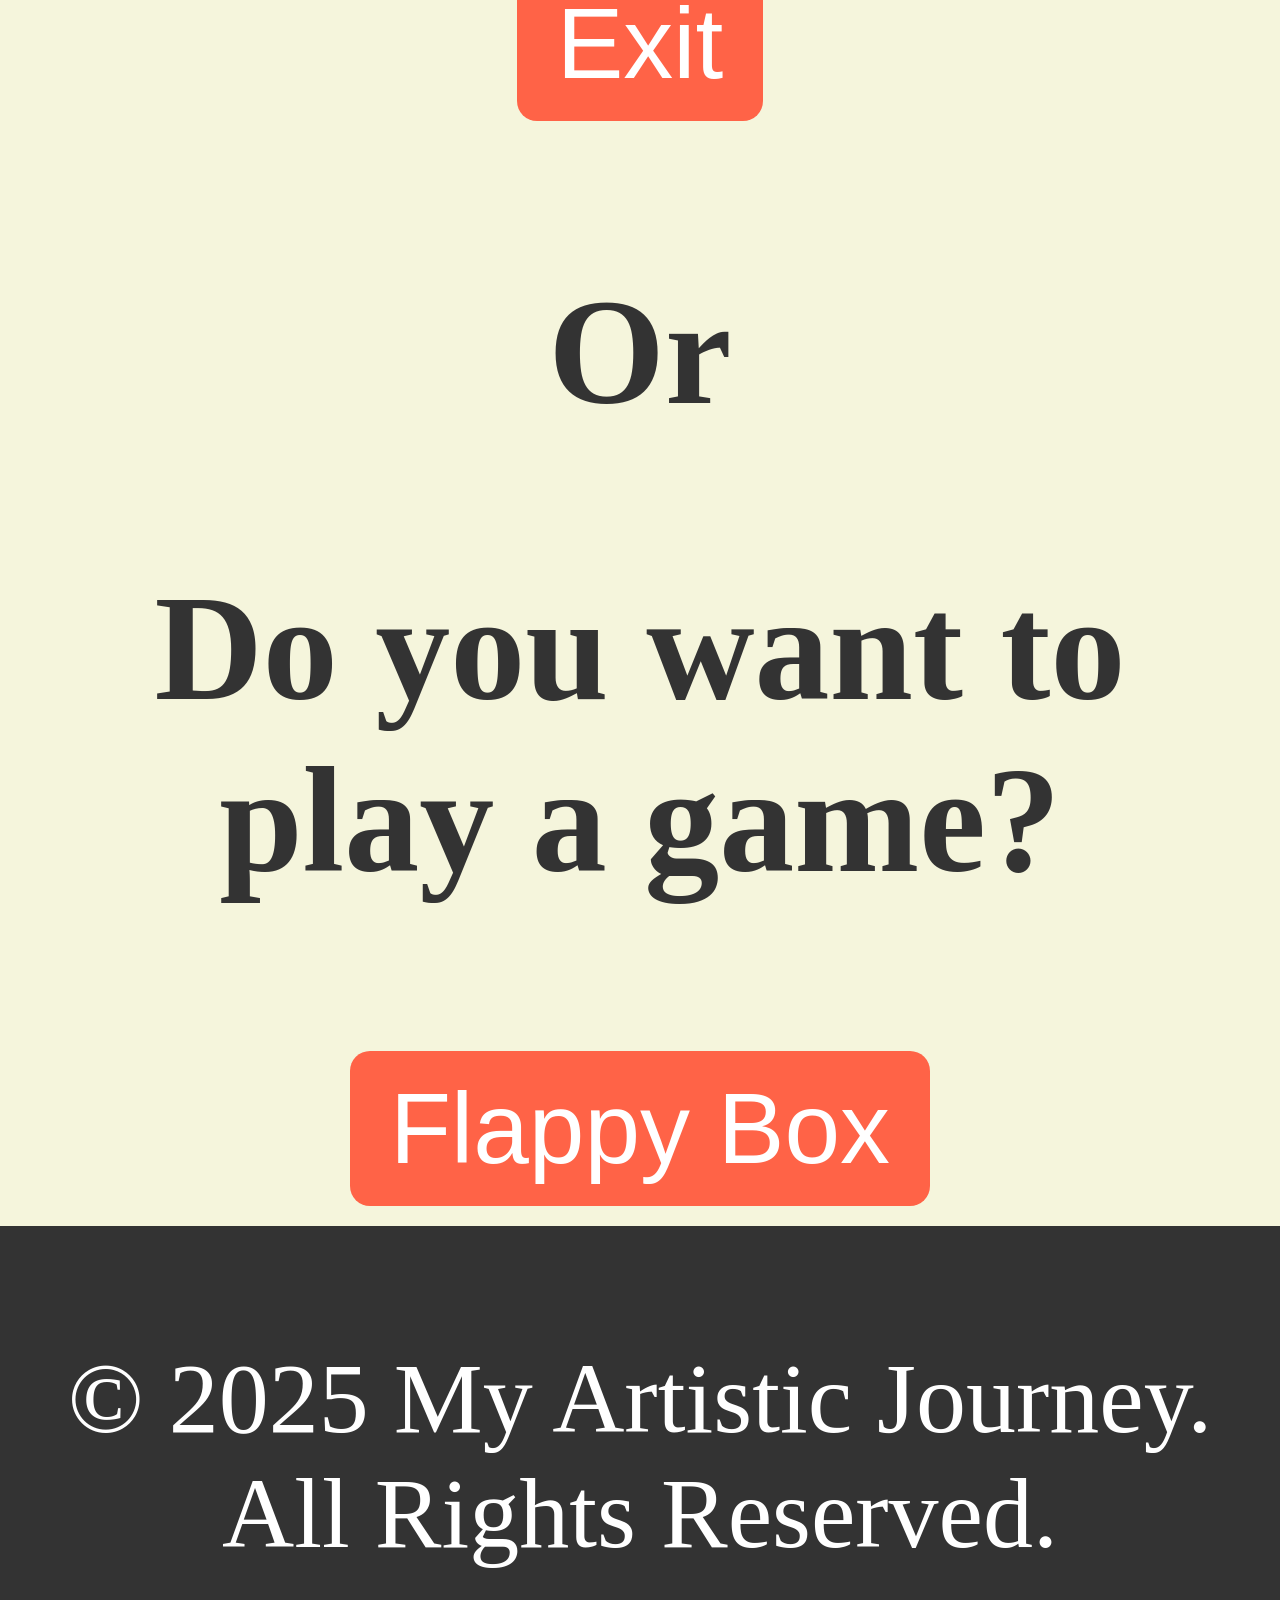
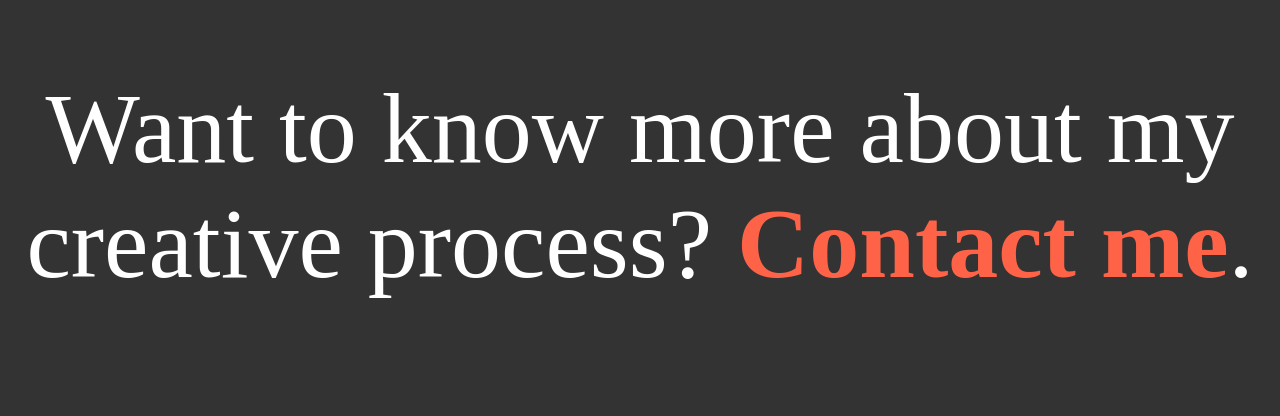
==== commit d281a069: "Update Draw.html" ====
--- a/Draw.html
+++ b/Draw.html
@@ -155,7 +155,7 @@
 
         <!-- Painting Section -->
         <div class="section" id="painting">
-            <h2>Painting: A World of Colors</h2>
+            <h2>Digital Painting: A World of Colors</h2>
             <h1 class="description">Painting is my way of expressing emotions, telling stories, and bringing a splash of colors to life. Each brushstroke holds a piece of my soul, from abstract landscapes to realistic portraits. Below are some of my favorite works!</h1>
             <div class="gallery">
                 <img src="Paint1.jpg" alt="Painting 1">
@@ -183,4 +183,4 @@
     </footer>
 
 </body>
-</html>+</html>
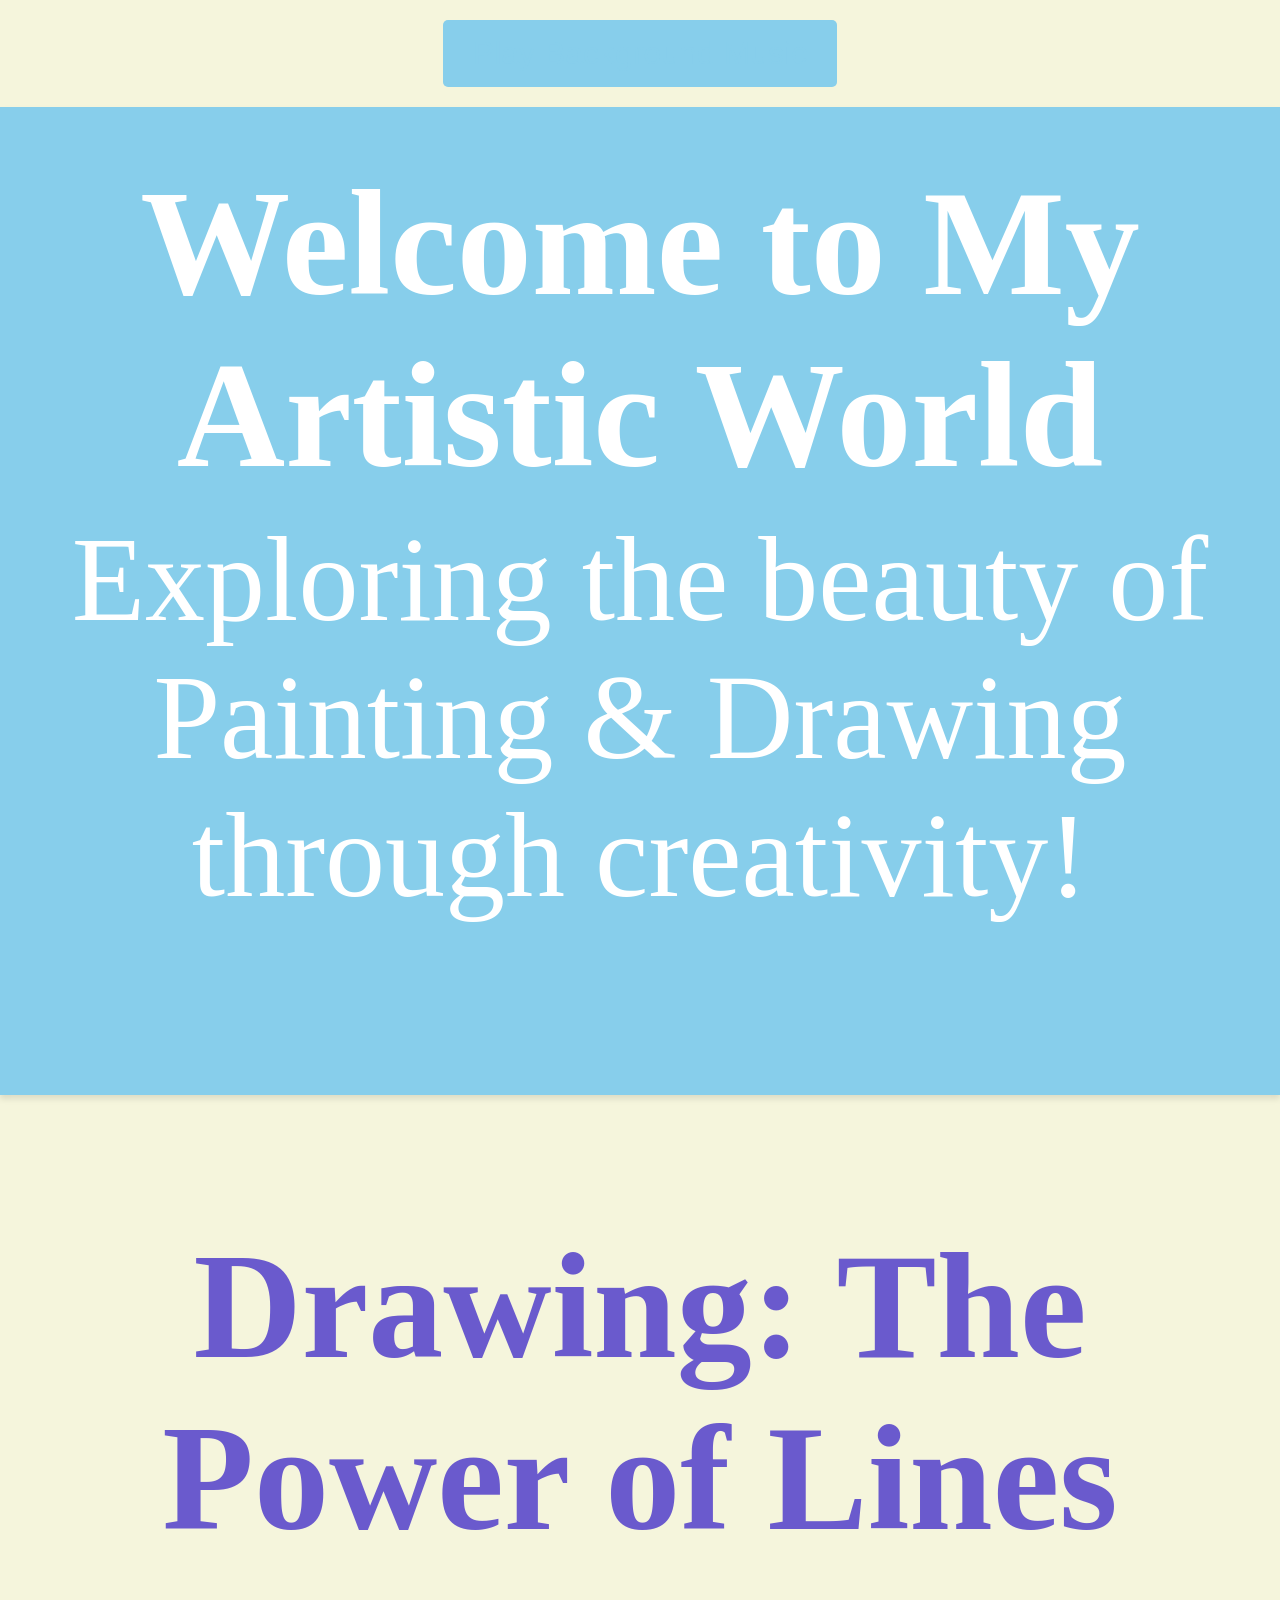
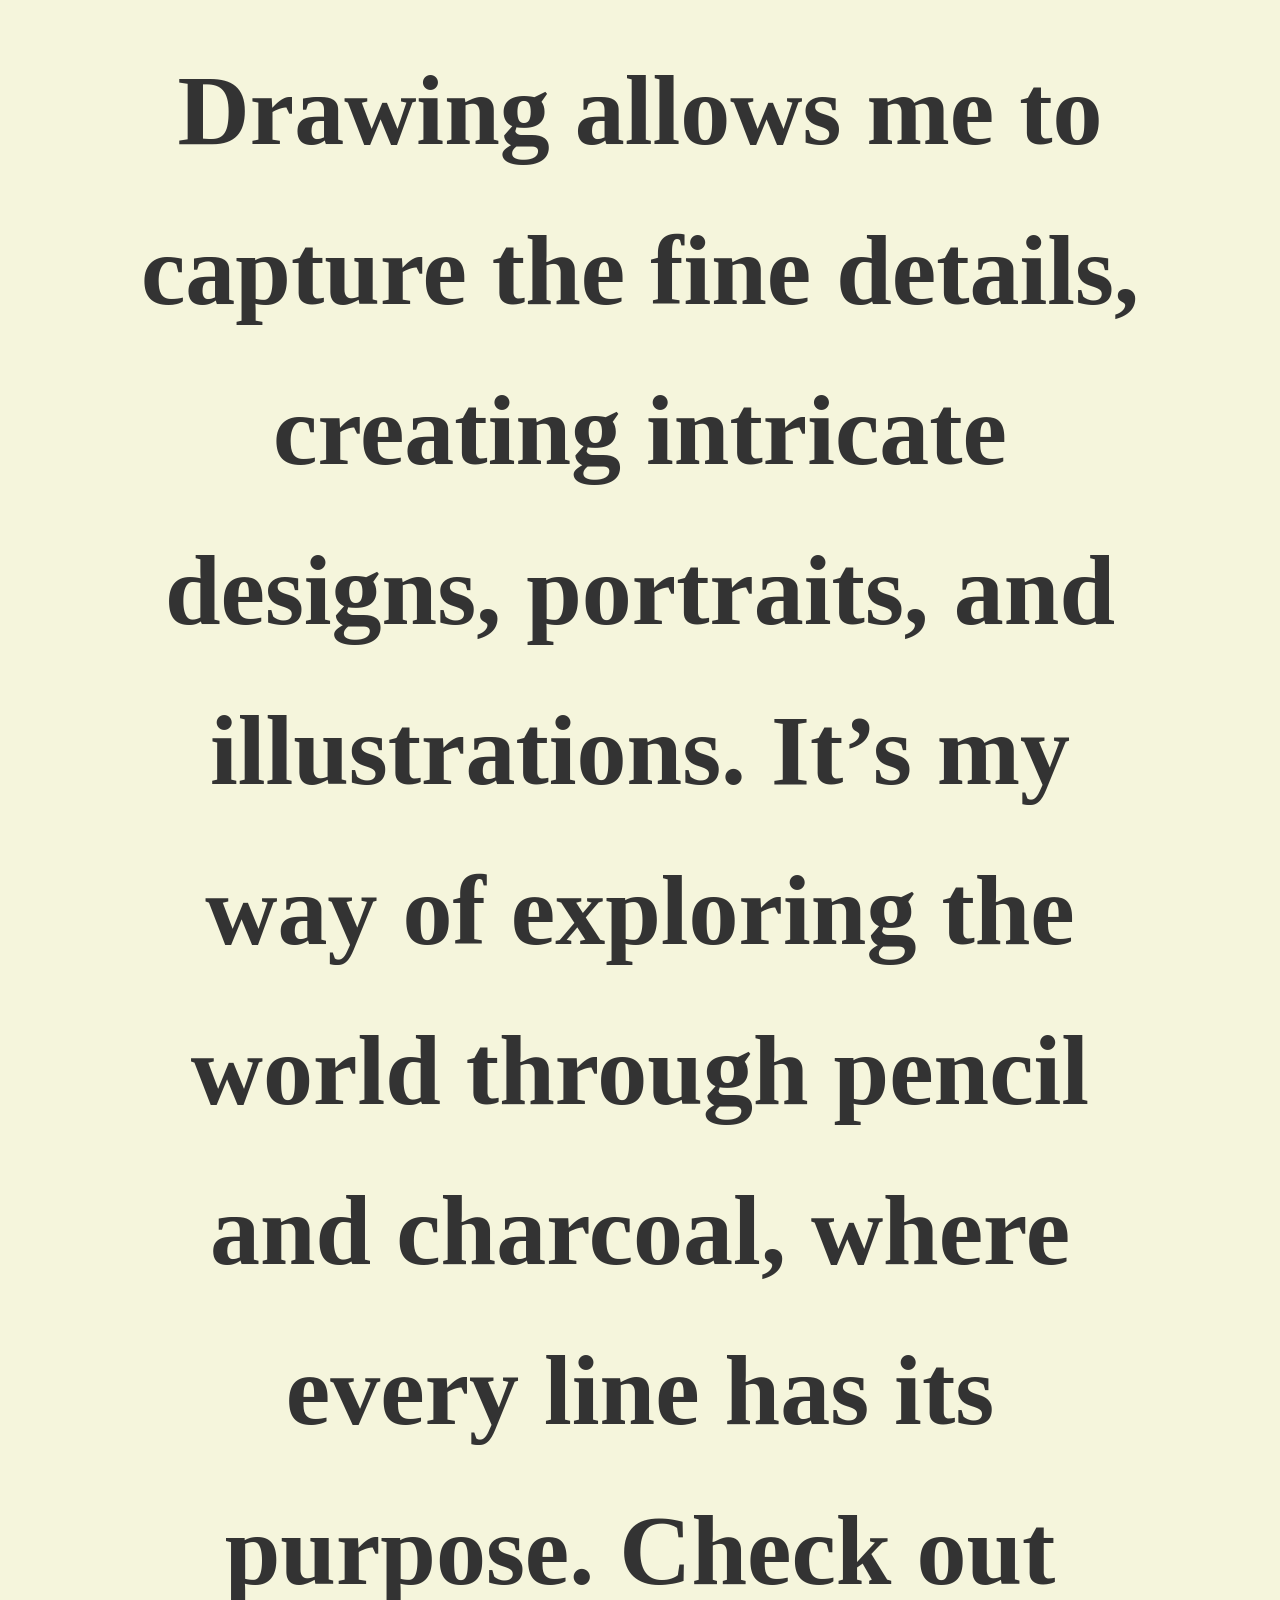
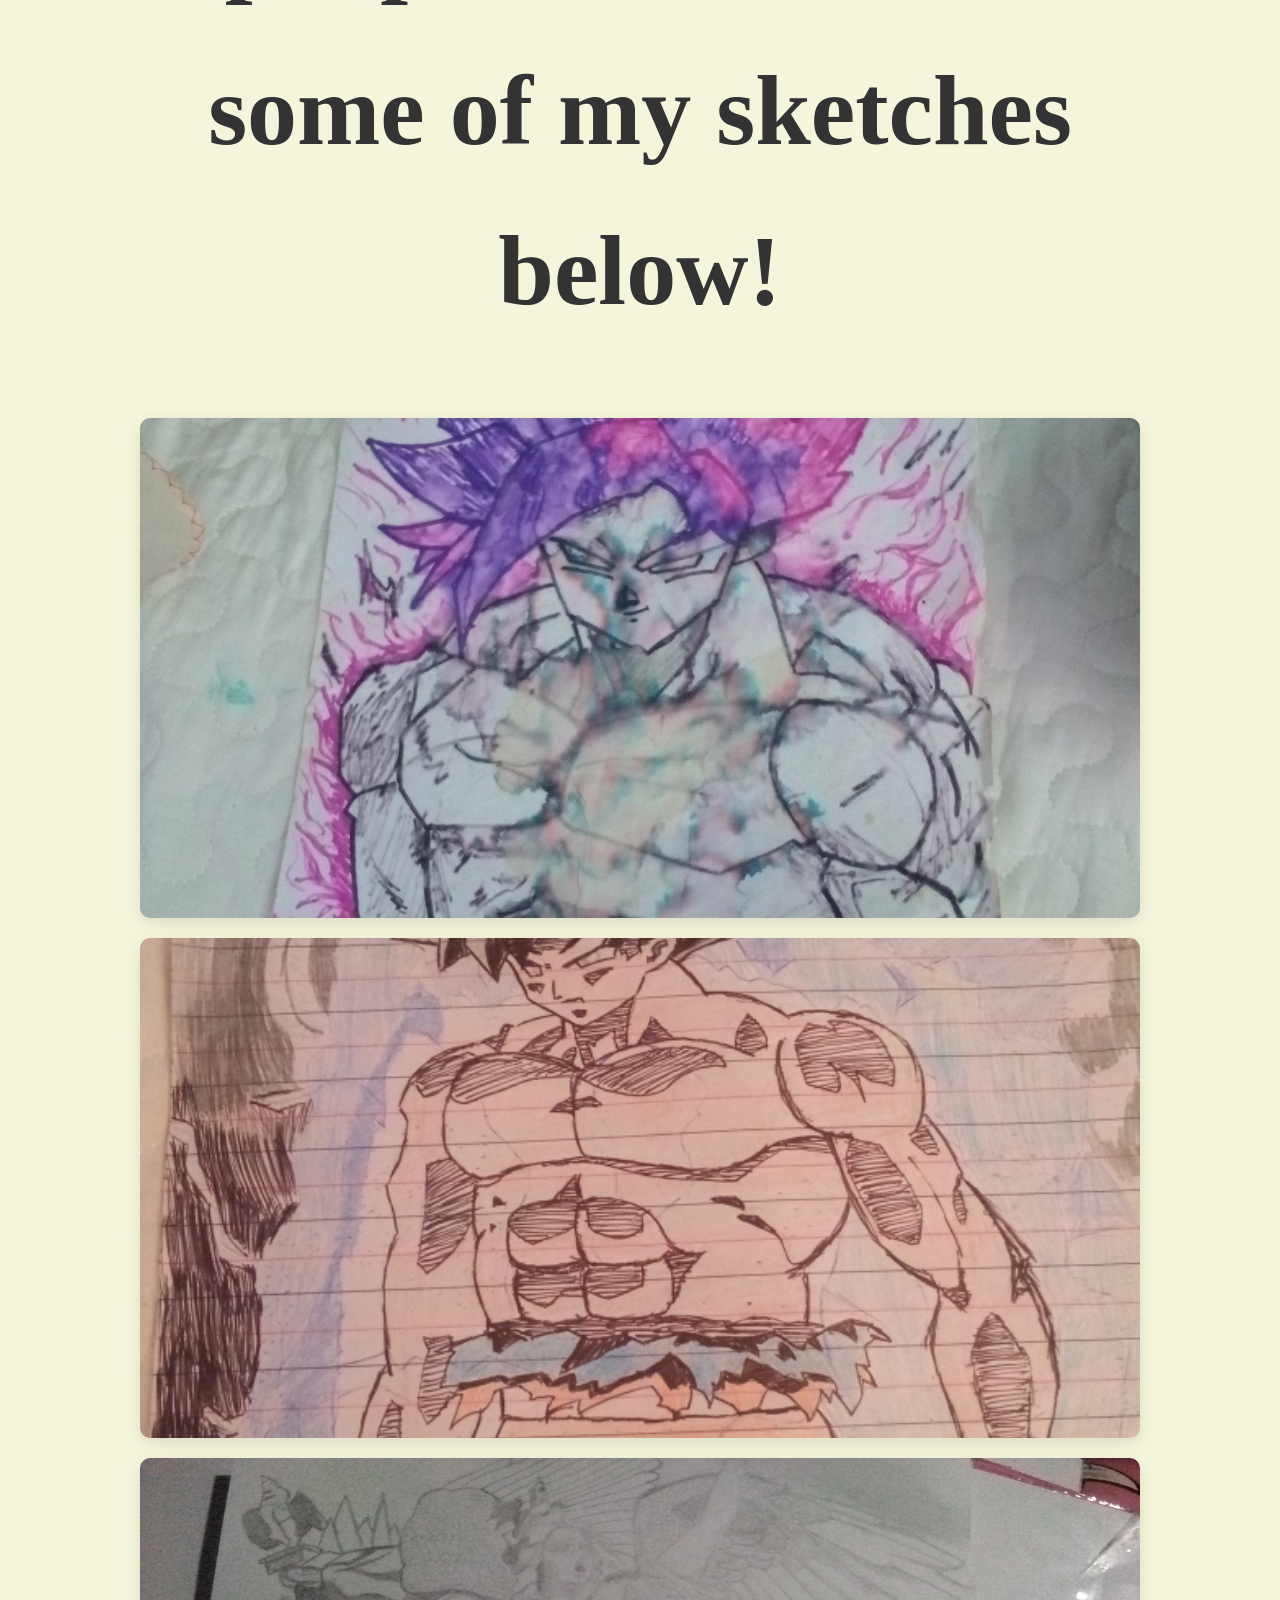
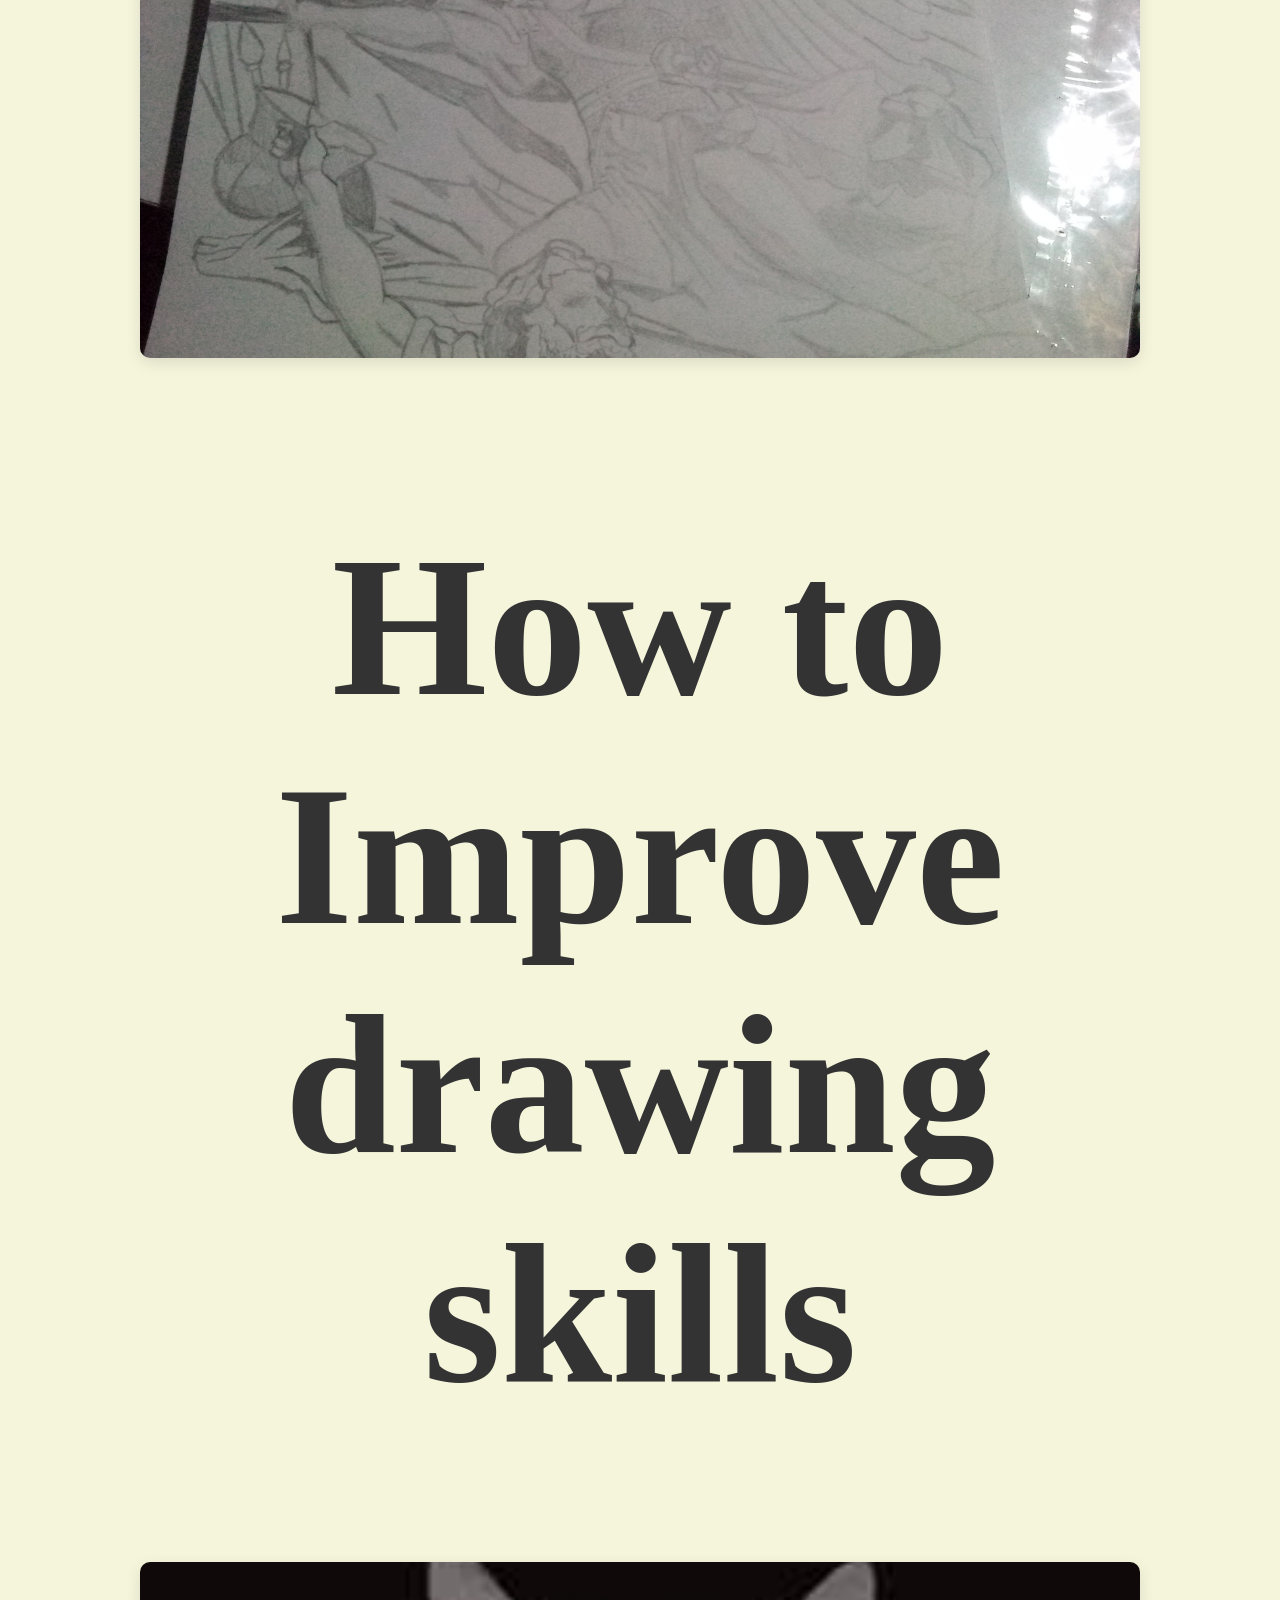
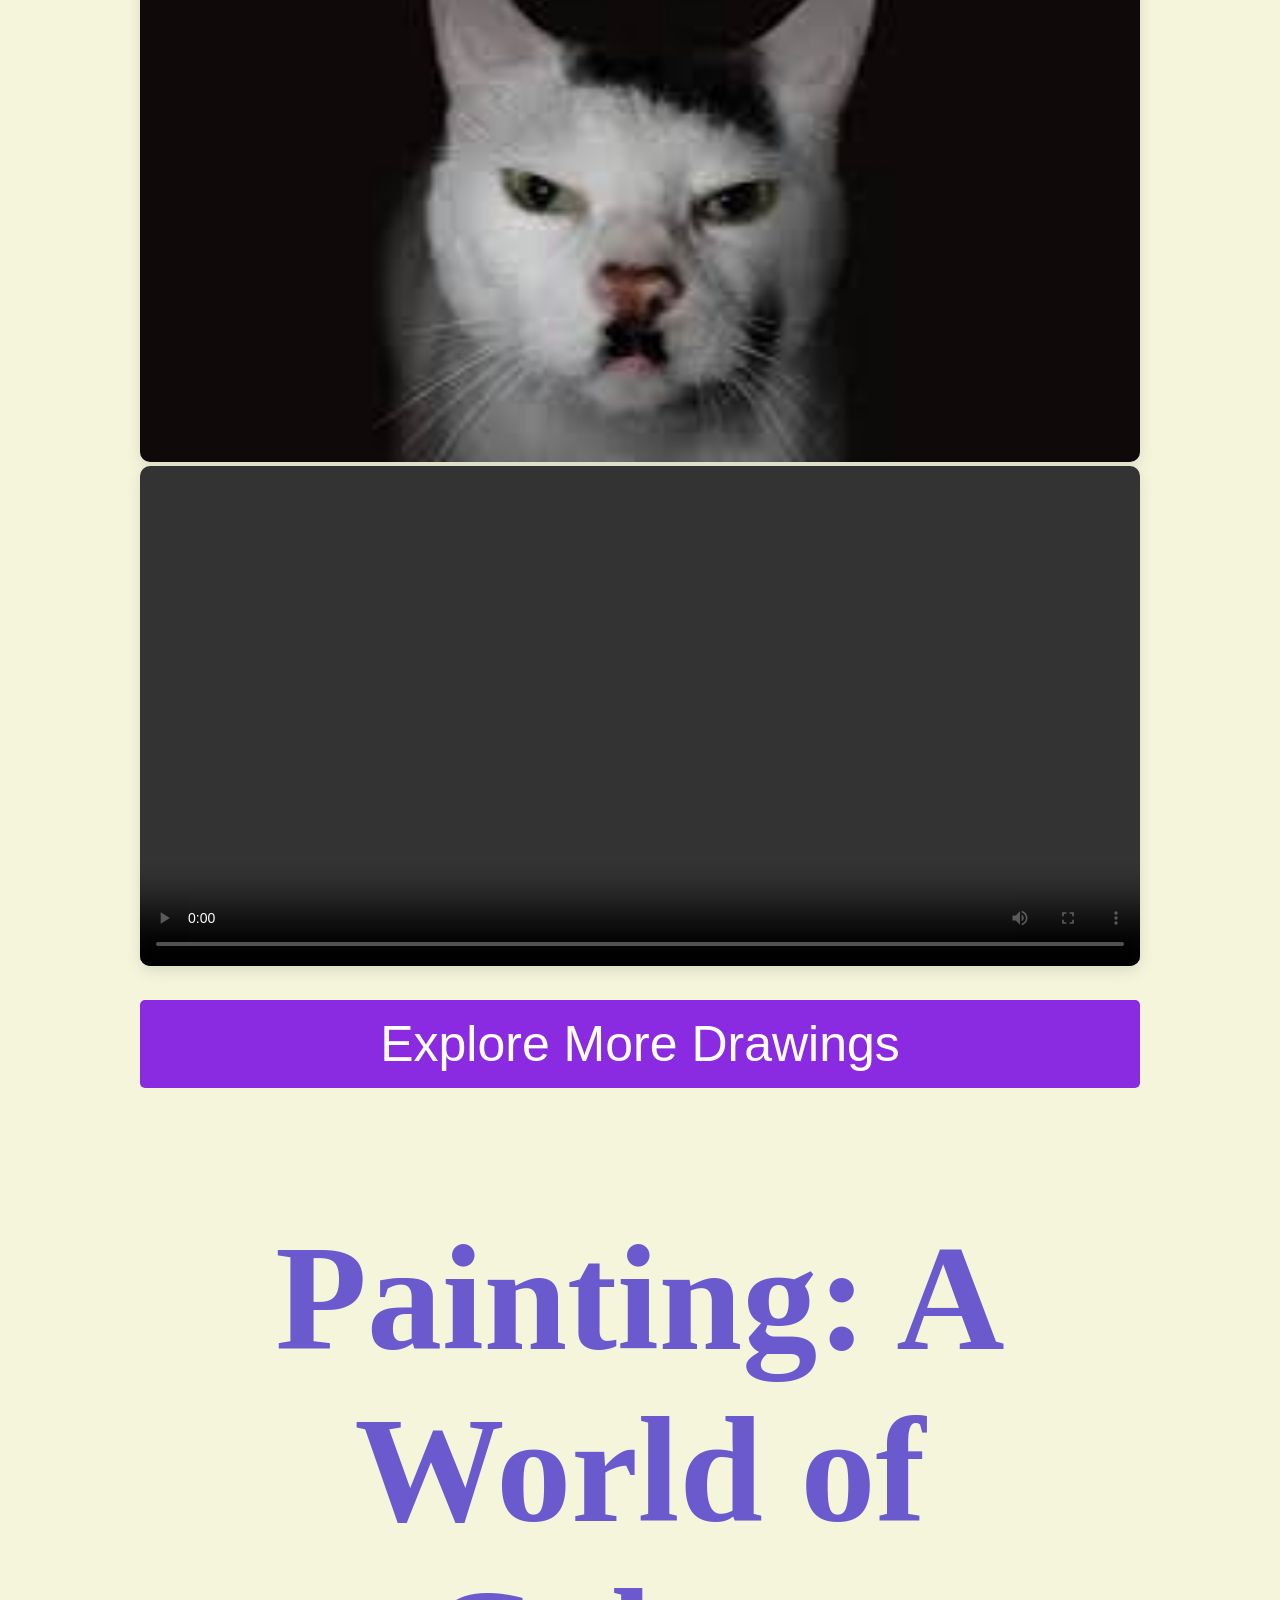
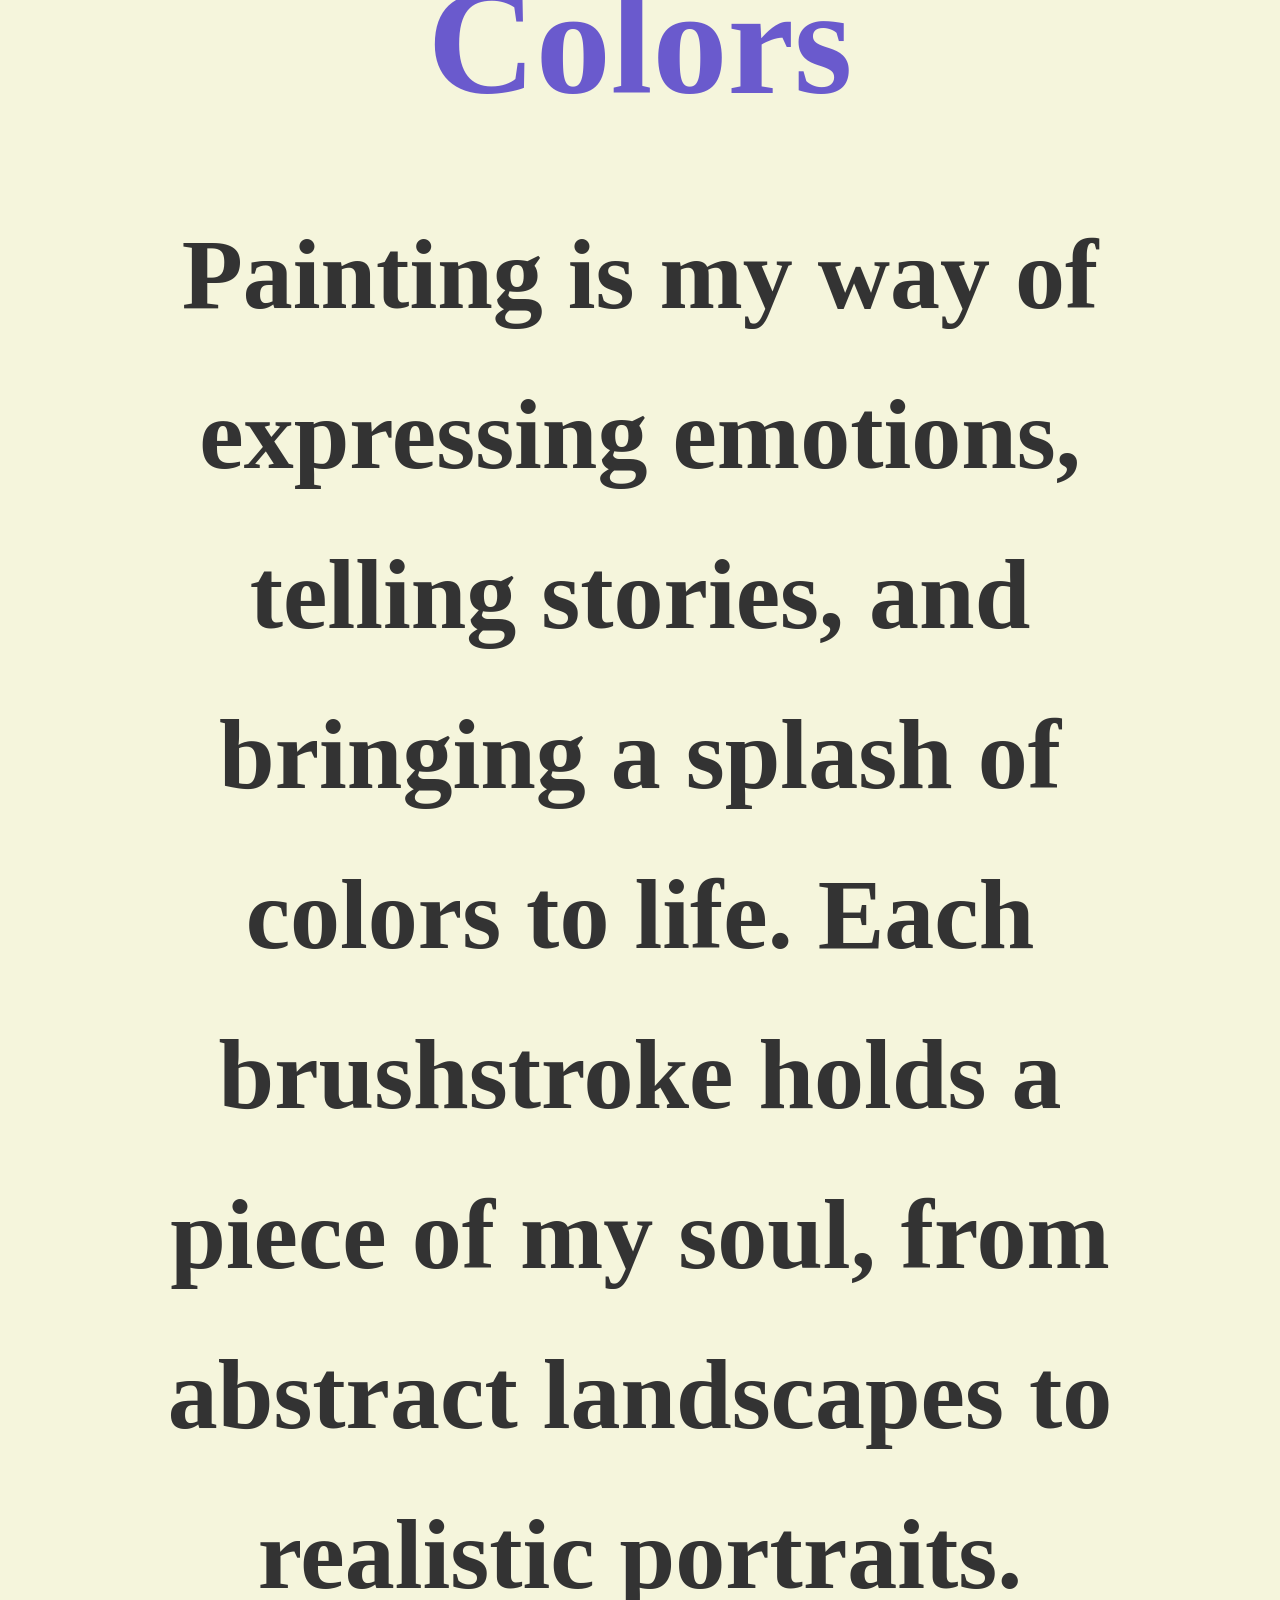
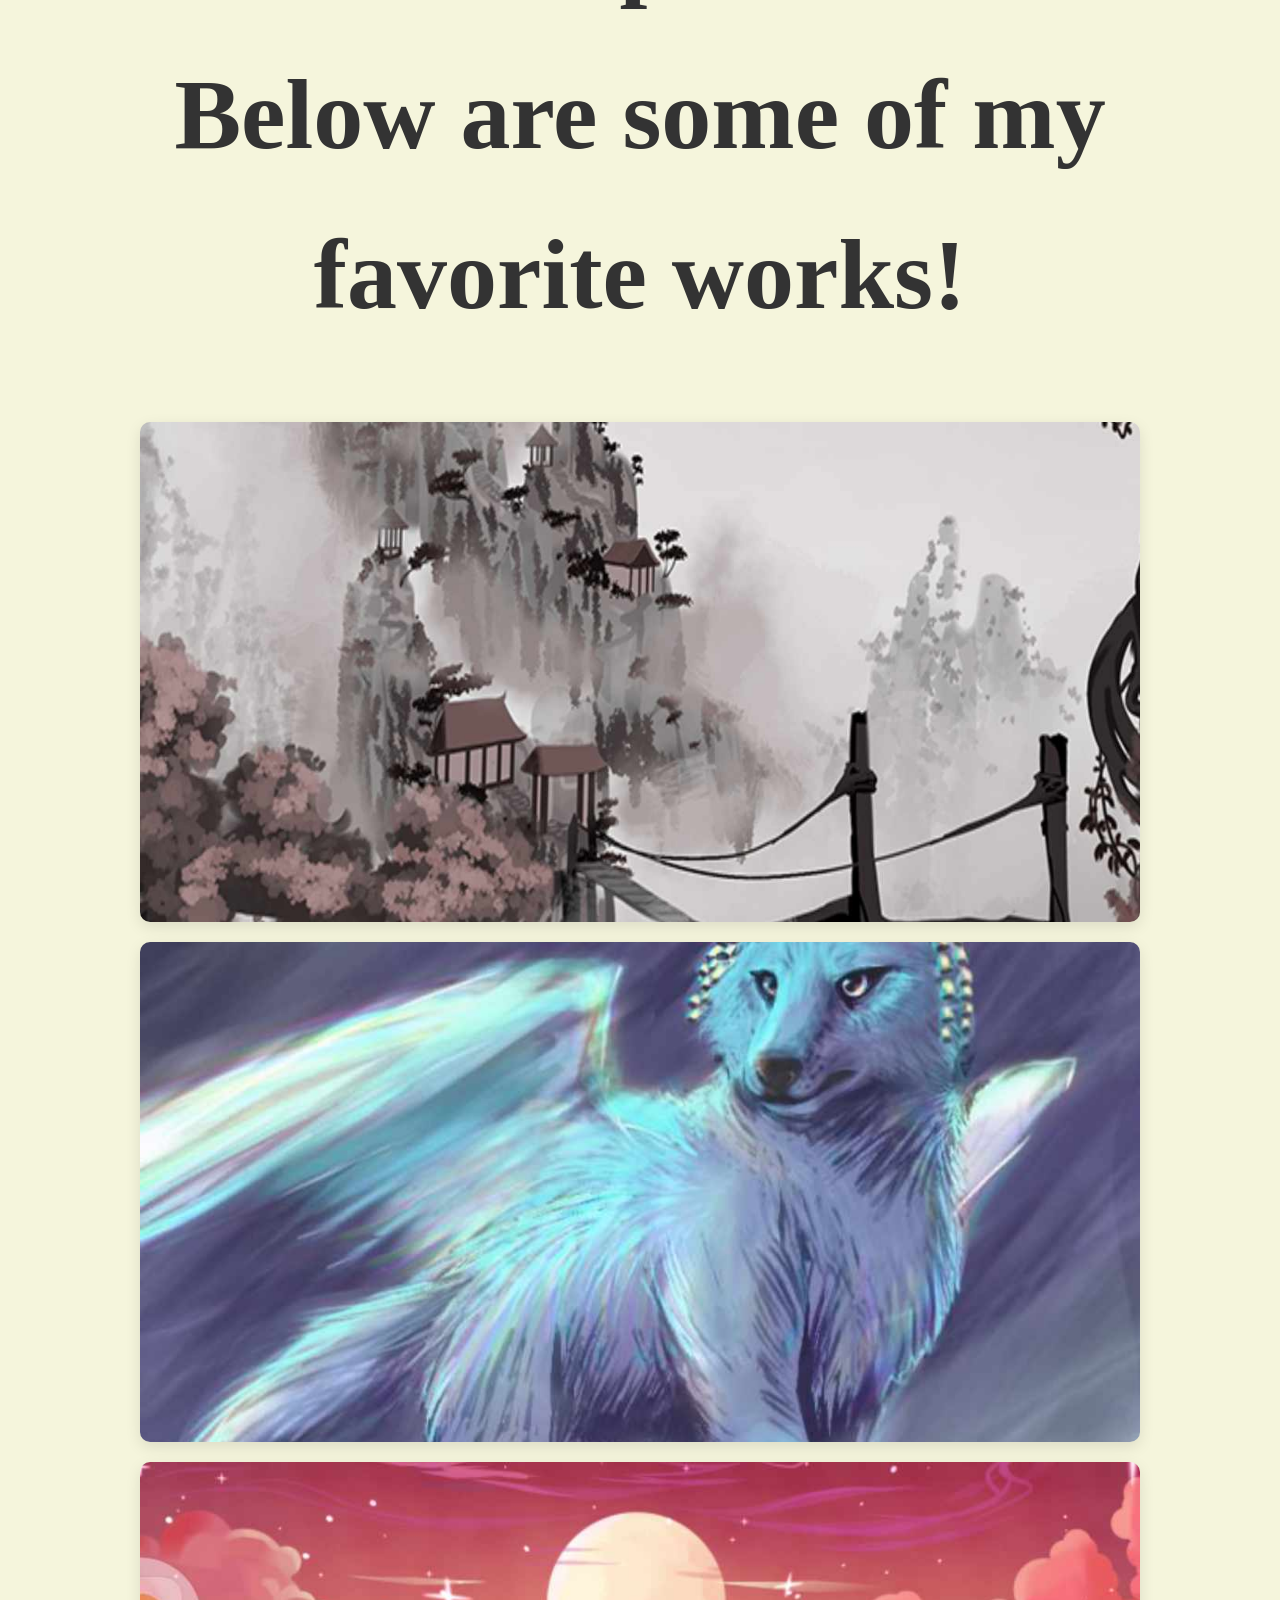
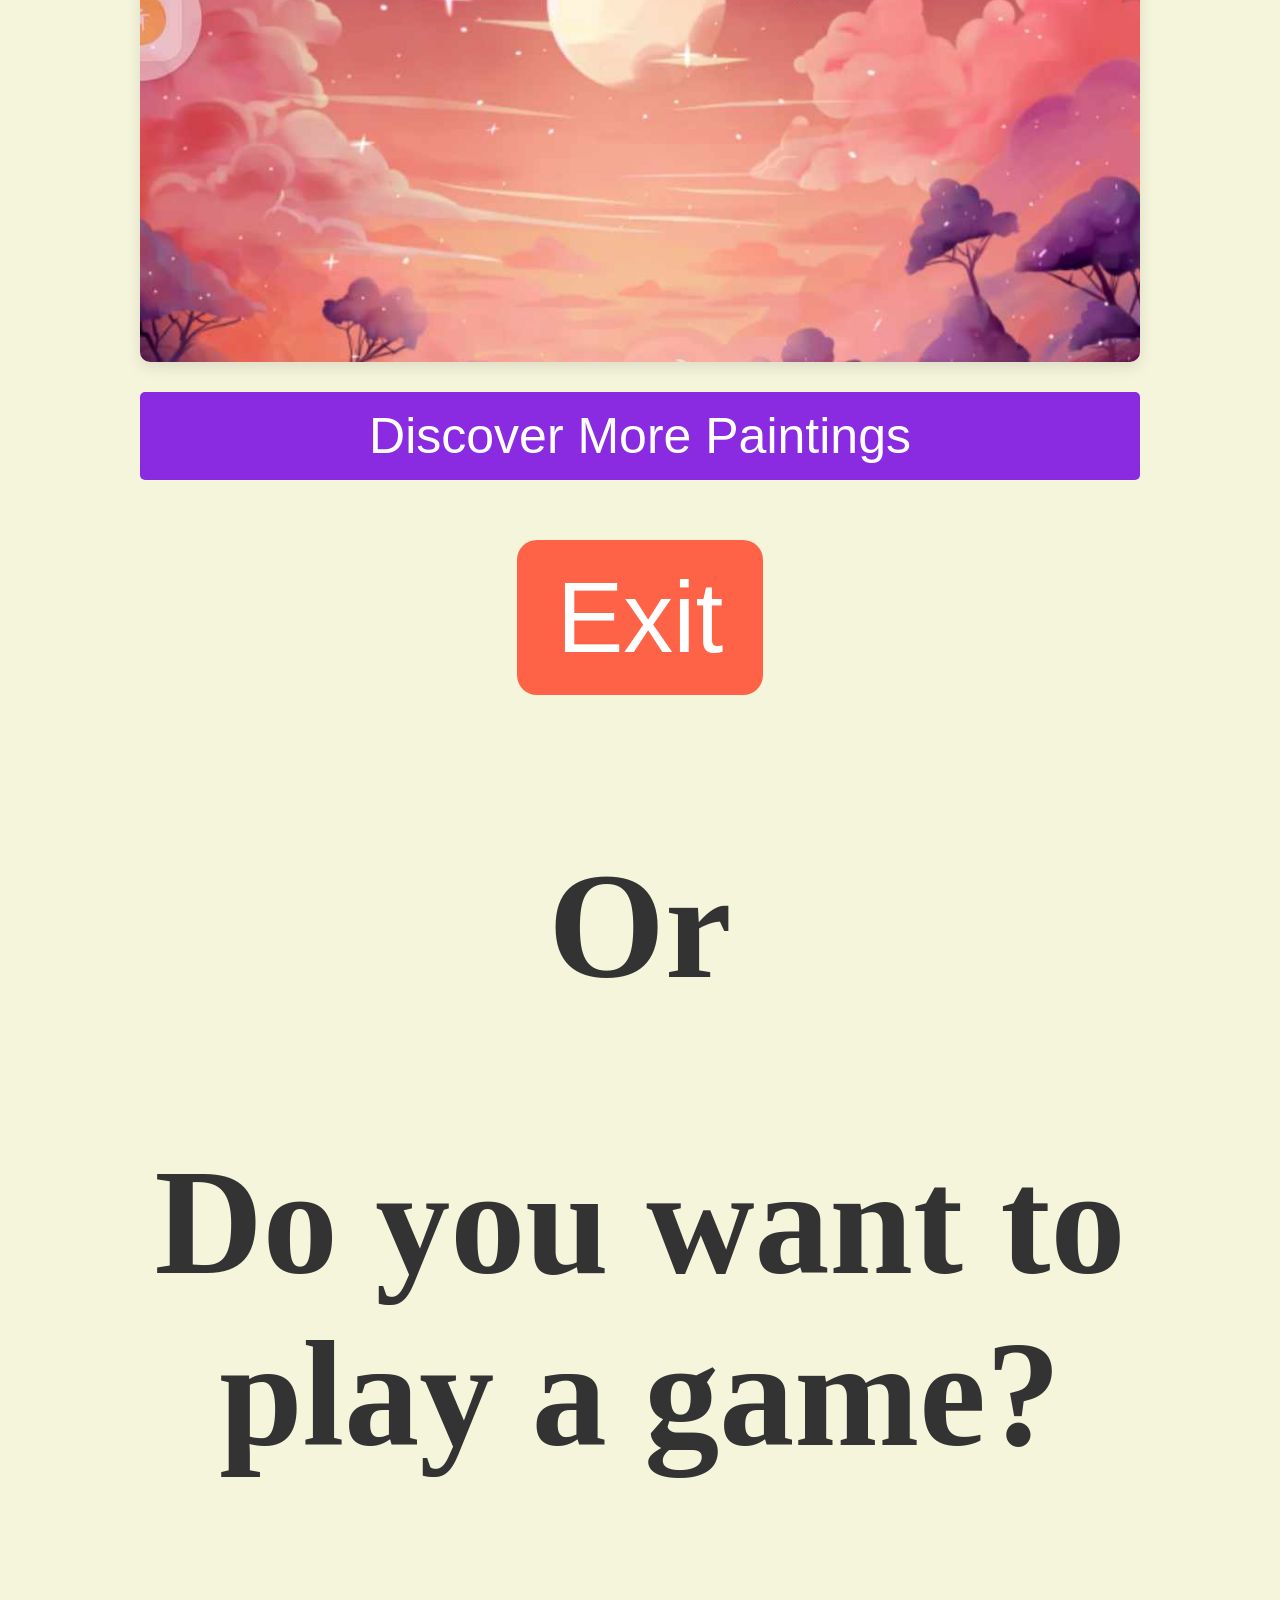
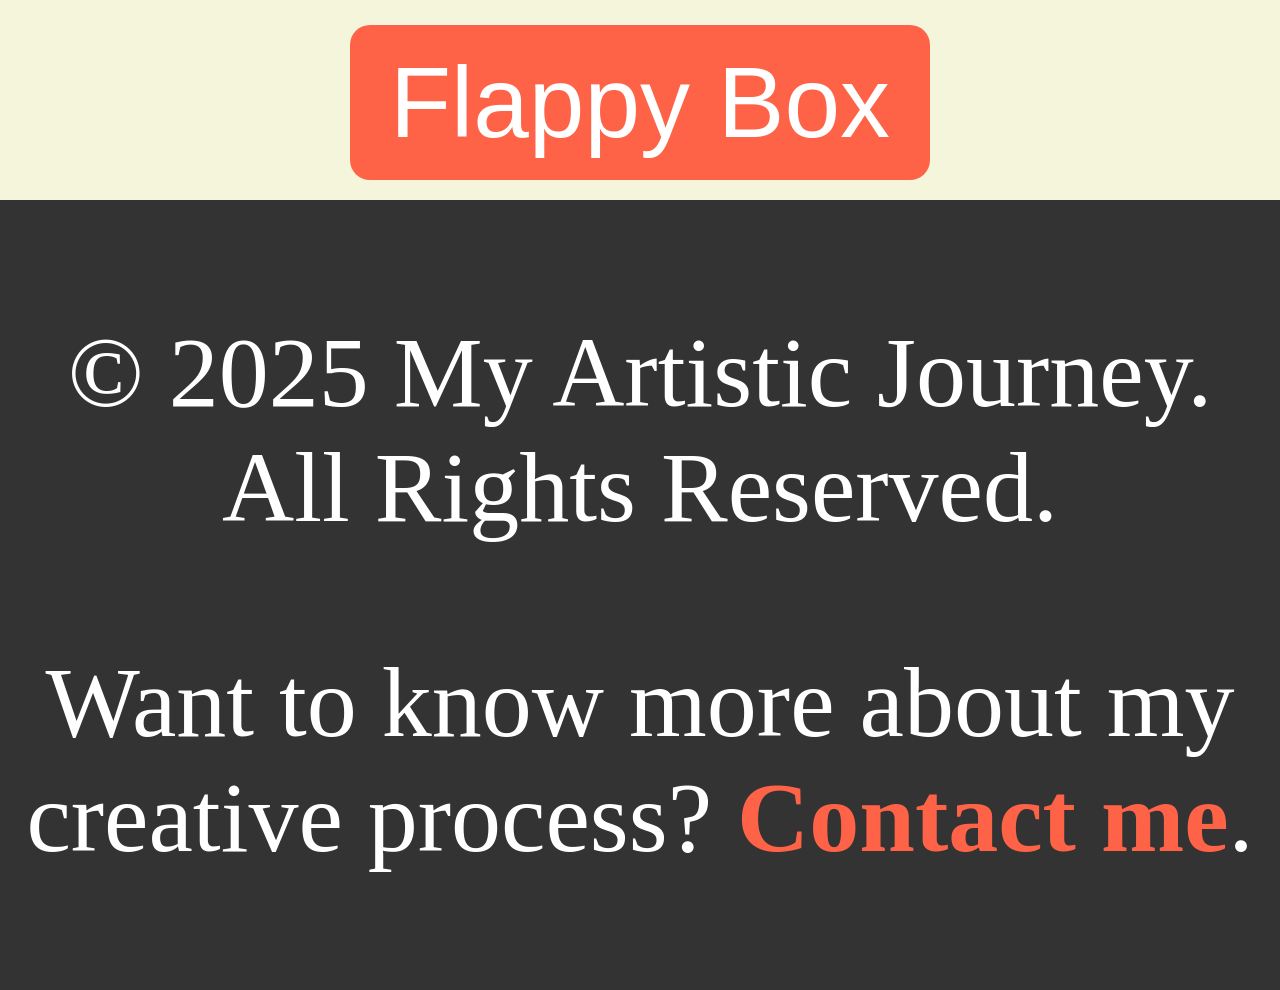
==== commit bb5bf5bf: "Add files via upload" ====
--- a/Draw.html
+++ b/Draw.html
@@ -6,7 +6,6 @@
     <title>My Artistic Hobbies: Painting & Drawing</title>
     <style>
         body {
-          
             font-family: cursive;
             margin: 0;
             padding: 0;
@@ -97,7 +96,7 @@
         footer a:hover {
             text-decoration: underline;
         }
-         .red {
+        .red {
             padding: 20px 40px;
             font-size: 100px;
             background-color: #ff6347;
@@ -117,45 +116,49 @@
         .wut {
           font-size: 100px;
         }
+        #playAudioButton {
+            display: block;
+            margin: 20px auto;
+            padding: 15px 30px;
+            font-size: 2em;
+            background-color: skyblue;
+            color: skyblue;
+            border: none;
+            border-radius: 5px;
+            cursor: pointer;
+        }
     </style>
 </head>
 <body>
-
-    <!-- Header Section -->
+    <audio id="backgroundMusic" src="blue_.mp3" preload="auto"></audio>
+    <button id="playAudioButton">Play Background Music</button>
     <header>
         <h1>Welcome to My Artistic World</h1>
         <p>Exploring the beauty of Painting & Drawing through creativity!</p>
     </header>
+    <div class="container">
         <div class="section" id="drawing">
             <h2>Drawing: The Power of Lines</h2>
             <h1 class="description">Drawing allows me to capture the fine details, creating intricate designs, portraits, and illustrations. It’s my way of exploring the world through pencil and charcoal, where every line has its purpose. Check out some of my sketches below!</h1>
             <div class="gallery">
                 <img src="Goku.jpg" alt="Drawing 1">
-                
                 <img src="Goku2.jpg" alt="Drawing 2">
-                
                 <img src="Goku3.jpg" alt="Drawing 3">
-<div class="gallery">
-<center>
-<h1 class="big">How to Improve drawing skills</h1>
- <img src="Hitler.jpg" alt="cat hitler">
- <div>
-<video width="640" height="360" controls>
-    <source src="video.mp4" type="video/mp4">
-  </video>
-  </center>
+            </div>
+            <div class="gallery">
+                <center>
+                    <h1 class="big">How to Improve drawing skills</h1>
+                    <img src="Hitler.jpg" alt="cat hitler">
+                    <video width="640" height="360" controls>
+                        <source src="video.mp4" type="video/mp4">
+                    </video>
+                </center>
             </div>
             <button class="action-button" onclick="alert('More sketches coming soon! Stay tuned.')">Explore More Drawings</button>
         </div>
 
-    </div>
-
-    <!-- Main Content Container -->
-    <div class="container">
-
-        <!-- Painting Section -->
         <div class="section" id="painting">
-            <h2>Digital Painting: A World of Colors</h2>
+            <h2>Painting: A World of Colors</h2>
             <h1 class="description">Painting is my way of expressing emotions, telling stories, and bringing a splash of colors to life. Each brushstroke holds a piece of my soul, from abstract landscapes to realistic portraits. Below are some of my favorite works!</h1>
             <div class="gallery">
                 <img src="Paint1.jpg" alt="Painting 1">
@@ -164,23 +167,25 @@
             </div>
             <button class="action-button" onclick="alert('Stay tuned for more beautiful paintings!')">Discover More Paintings</button>
         </div>
-
-        <!-- Drawing Section -->
-  
-        </div>
-
     </div>
     <center>
-      <a href="Exit.html"><button class="red">Exit</button></a>
-      <h2 class="small">Or</h2>
-      <h2 class="small">Do you want to play a game?</h2>
-<a href="Flappy.html"><button class="red">Flappy Box</button></a>
-</center>
-    <!-- Footer Section -->
+        <a href="Exit.html"><button class="red">Exit</button></a>
+        <h2 class="small">Or</h2>
+        <h2 class="small">Do you want to play a game?</h2>
+        <a href="Flappy.html"><button class="red">Flappy Box</button></a>
+    </center>
     <footer class="wut">
         <p>&copy; 2025 My Artistic Journey. All Rights Reserved.</p>
         <p>Want to know more about my creative process? <a href="mailto:dext4172010@gmail.com">Contact me</a>.</p>
     </footer>
 
+    <script>
+        const playAudioButton = document.getElementById('playAudioButton');
+        const backgroundMusic = document.getElementById('backgroundMusic');
+
+        playAudioButton.addEventListener('click', () => {
+            backgroundMusic.play().catch(error => console.error("Autoplay failed:", error));
+        });
+    </script>
 </body>
 </html>
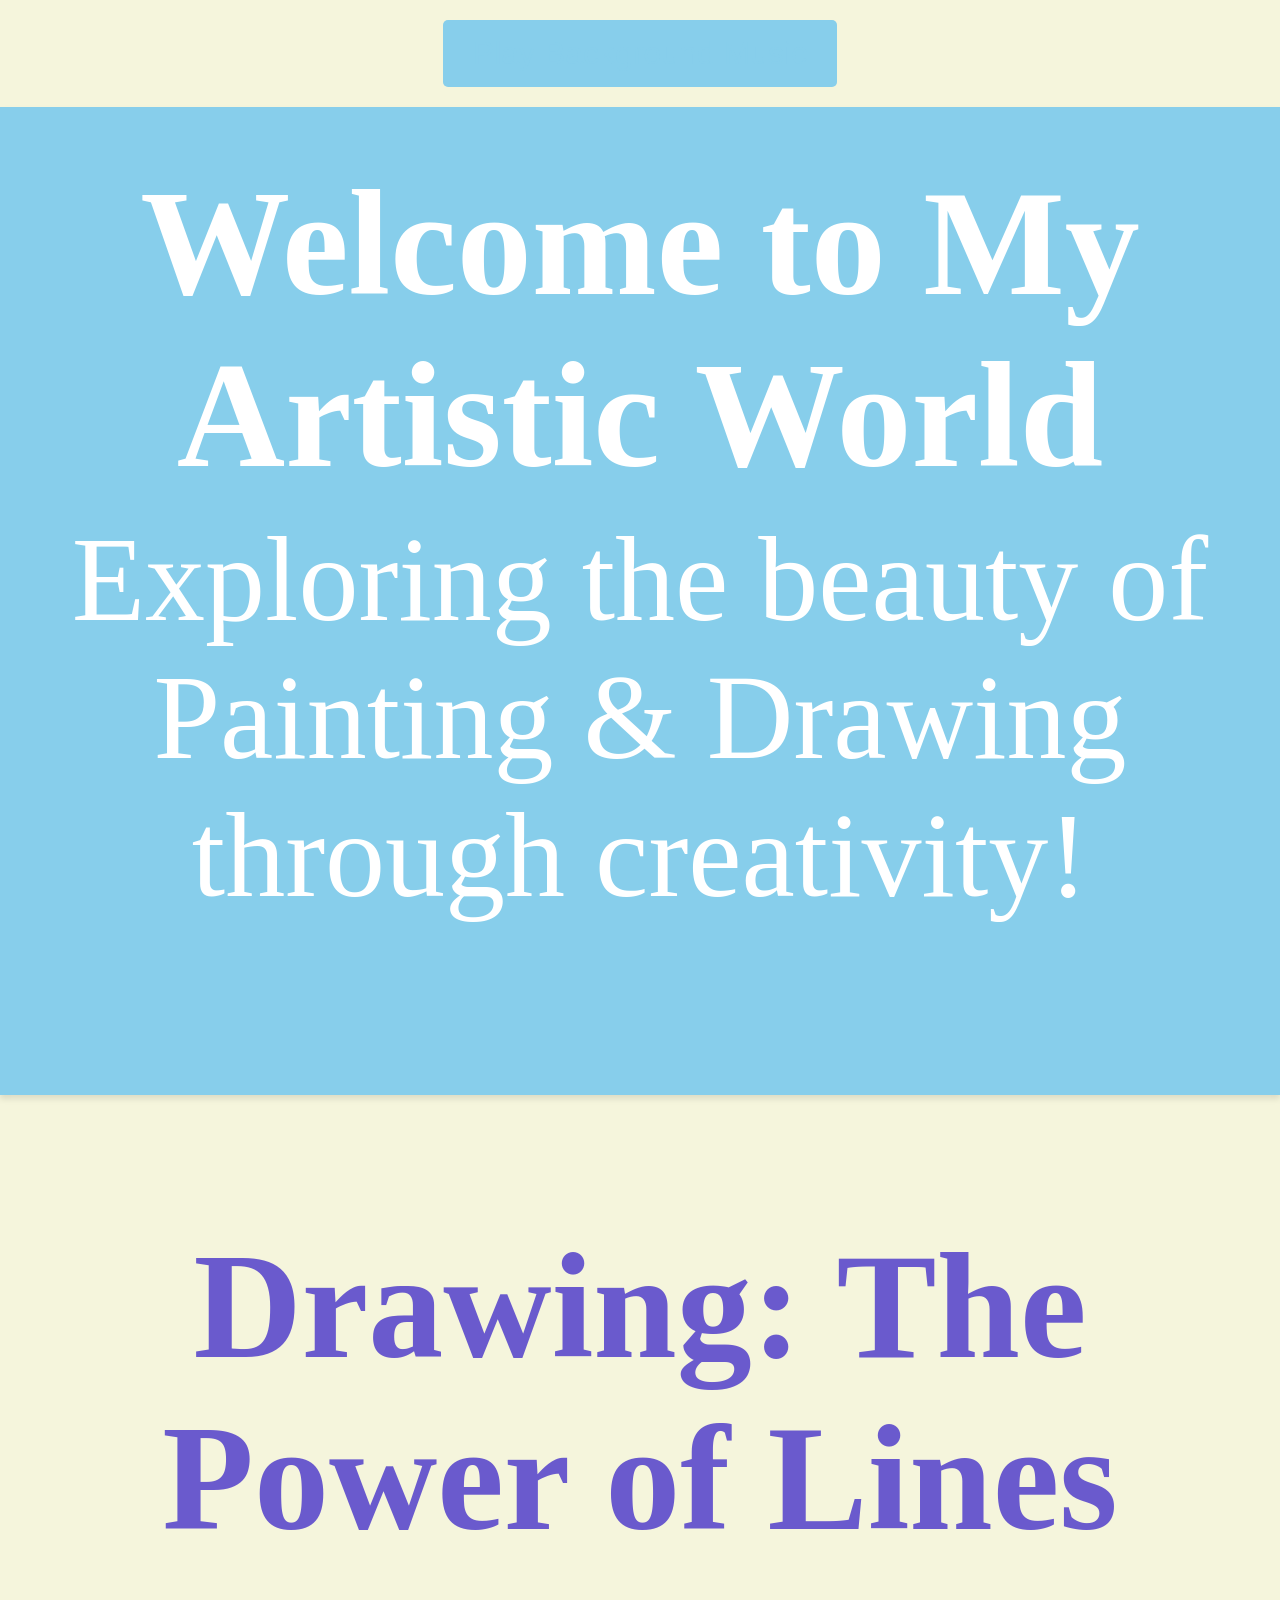
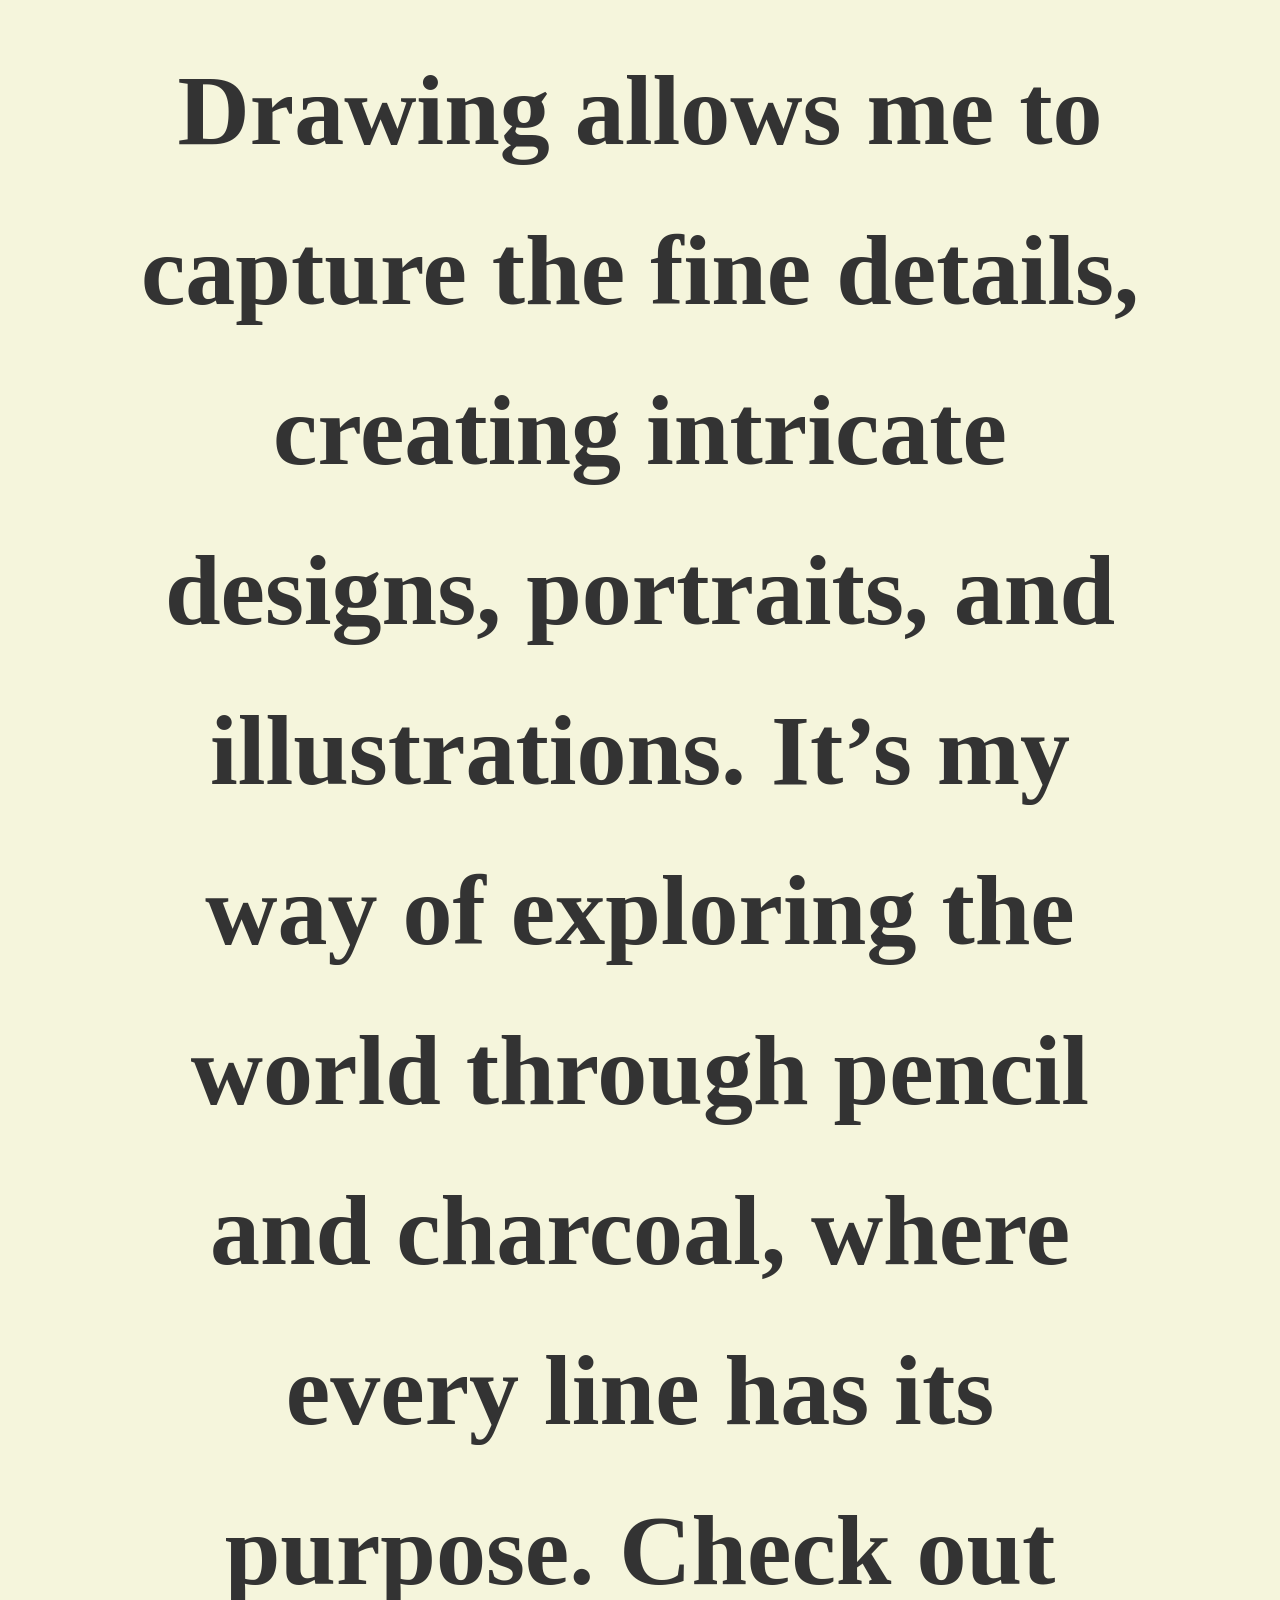
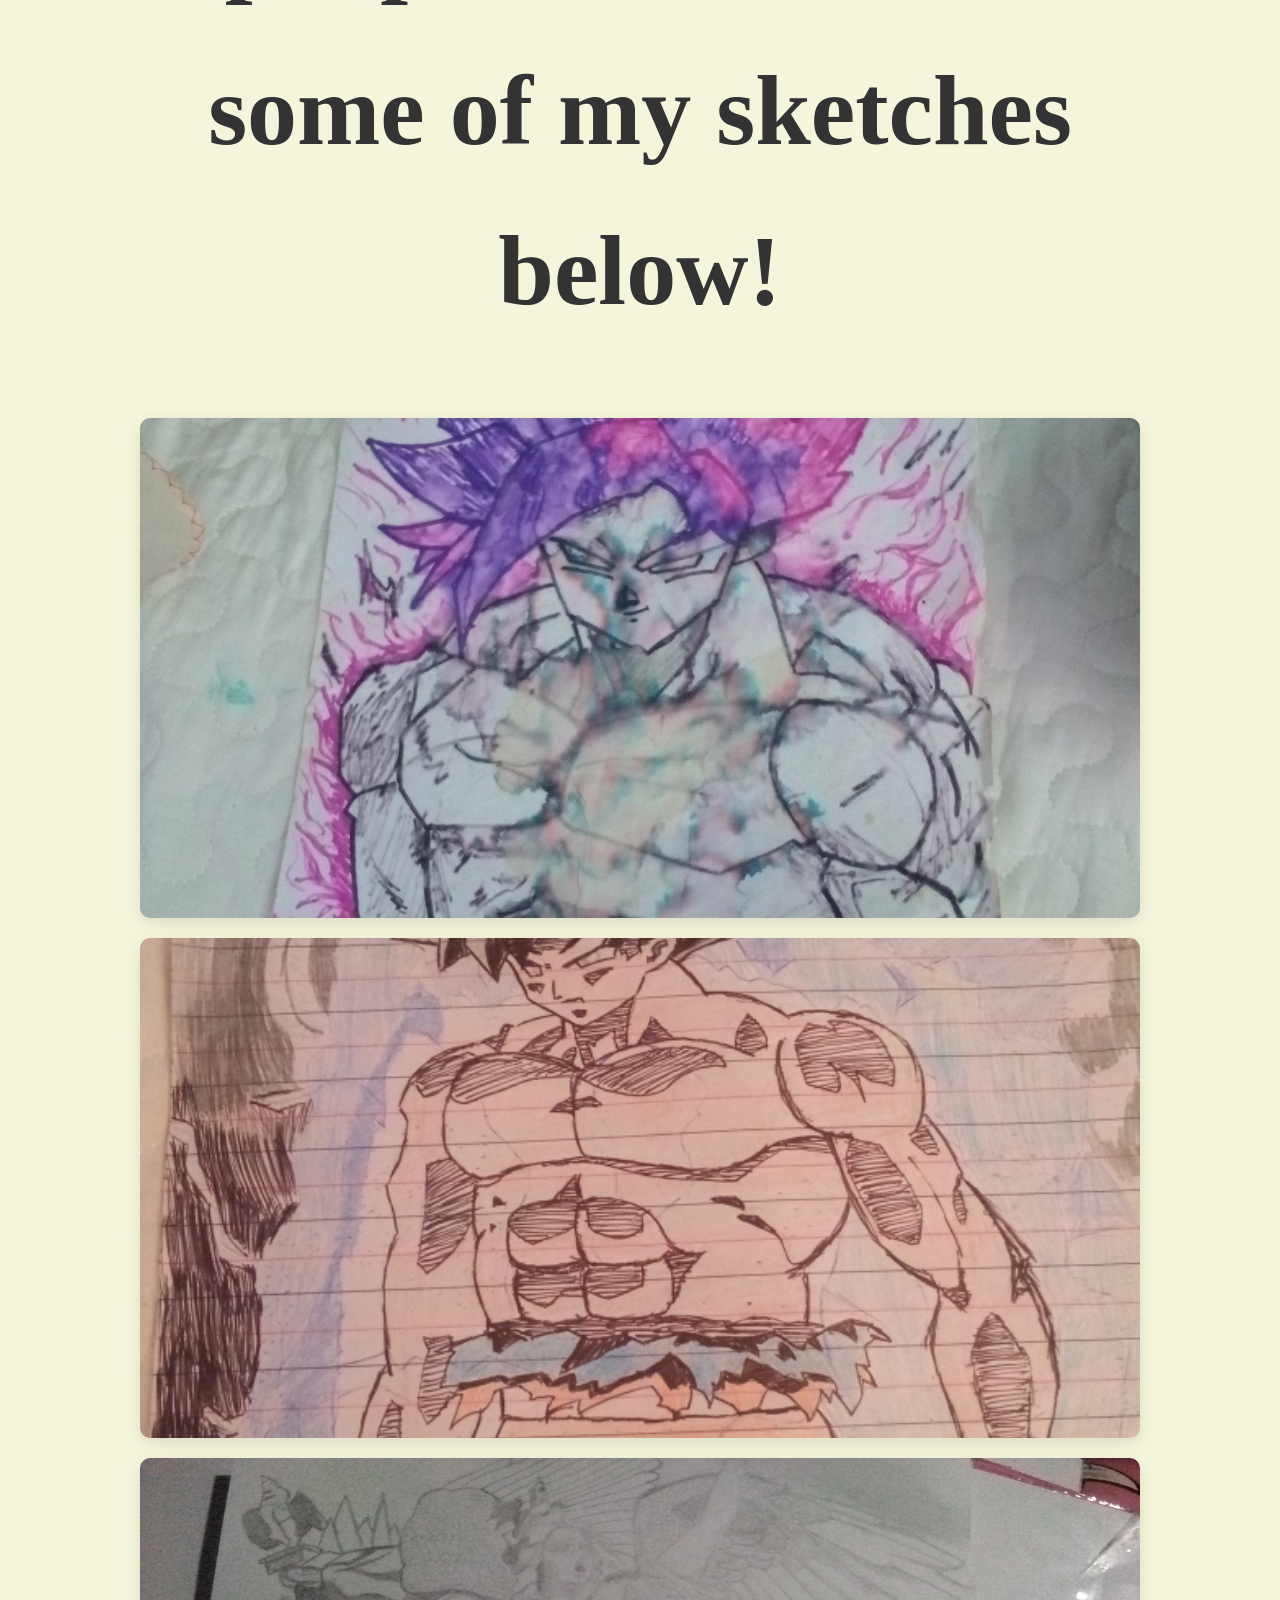
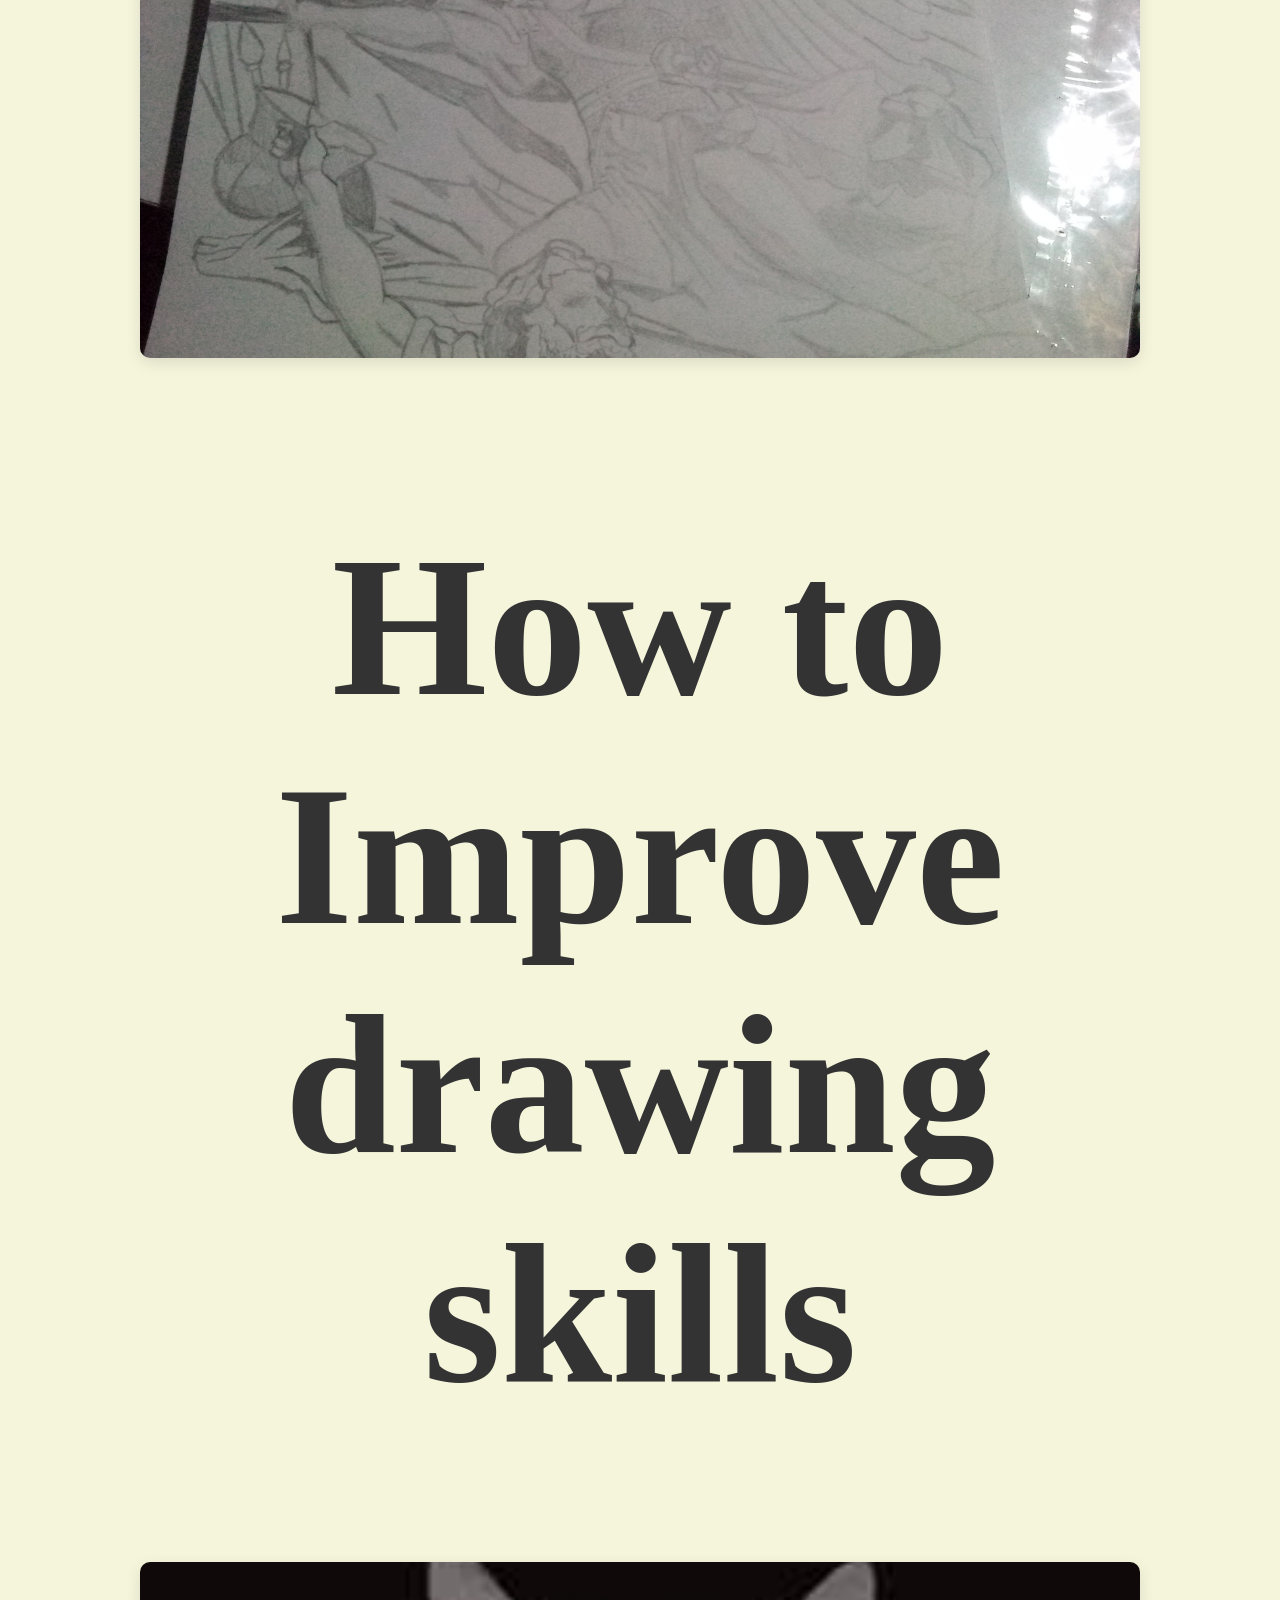
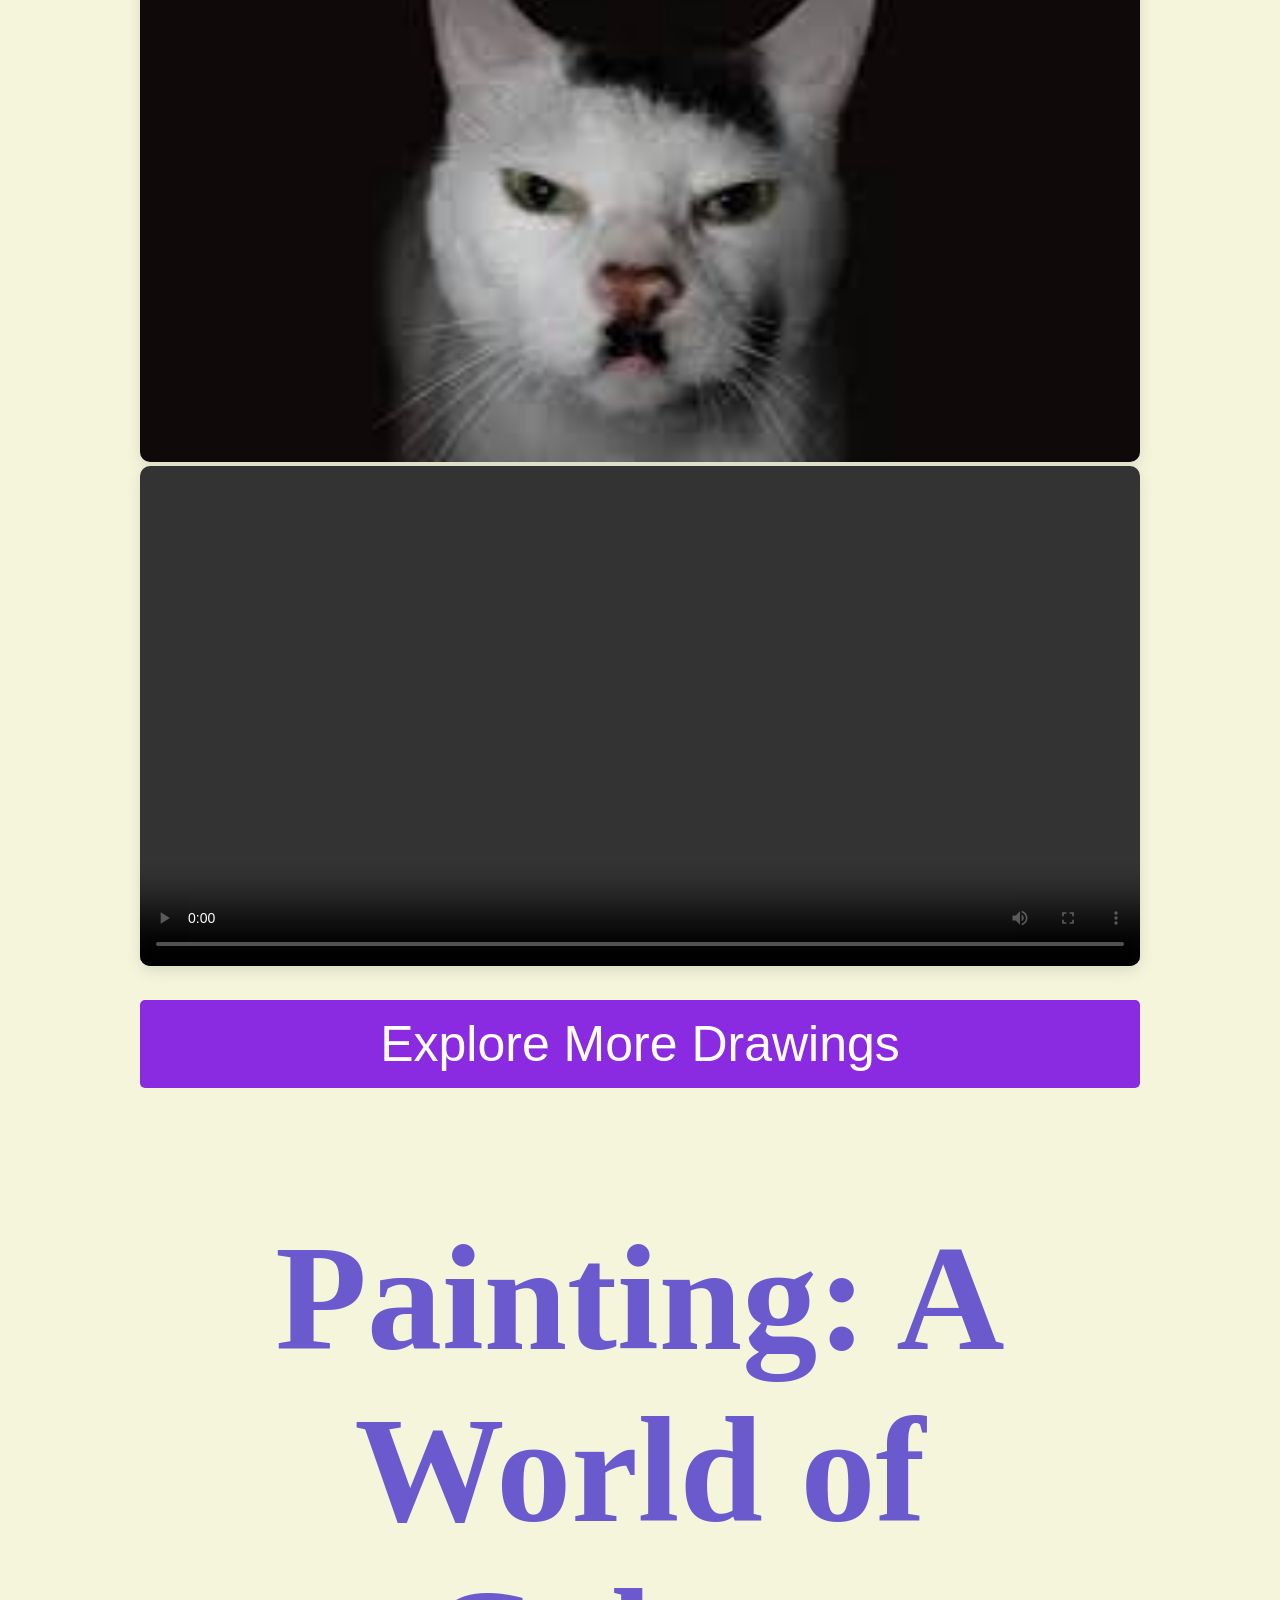
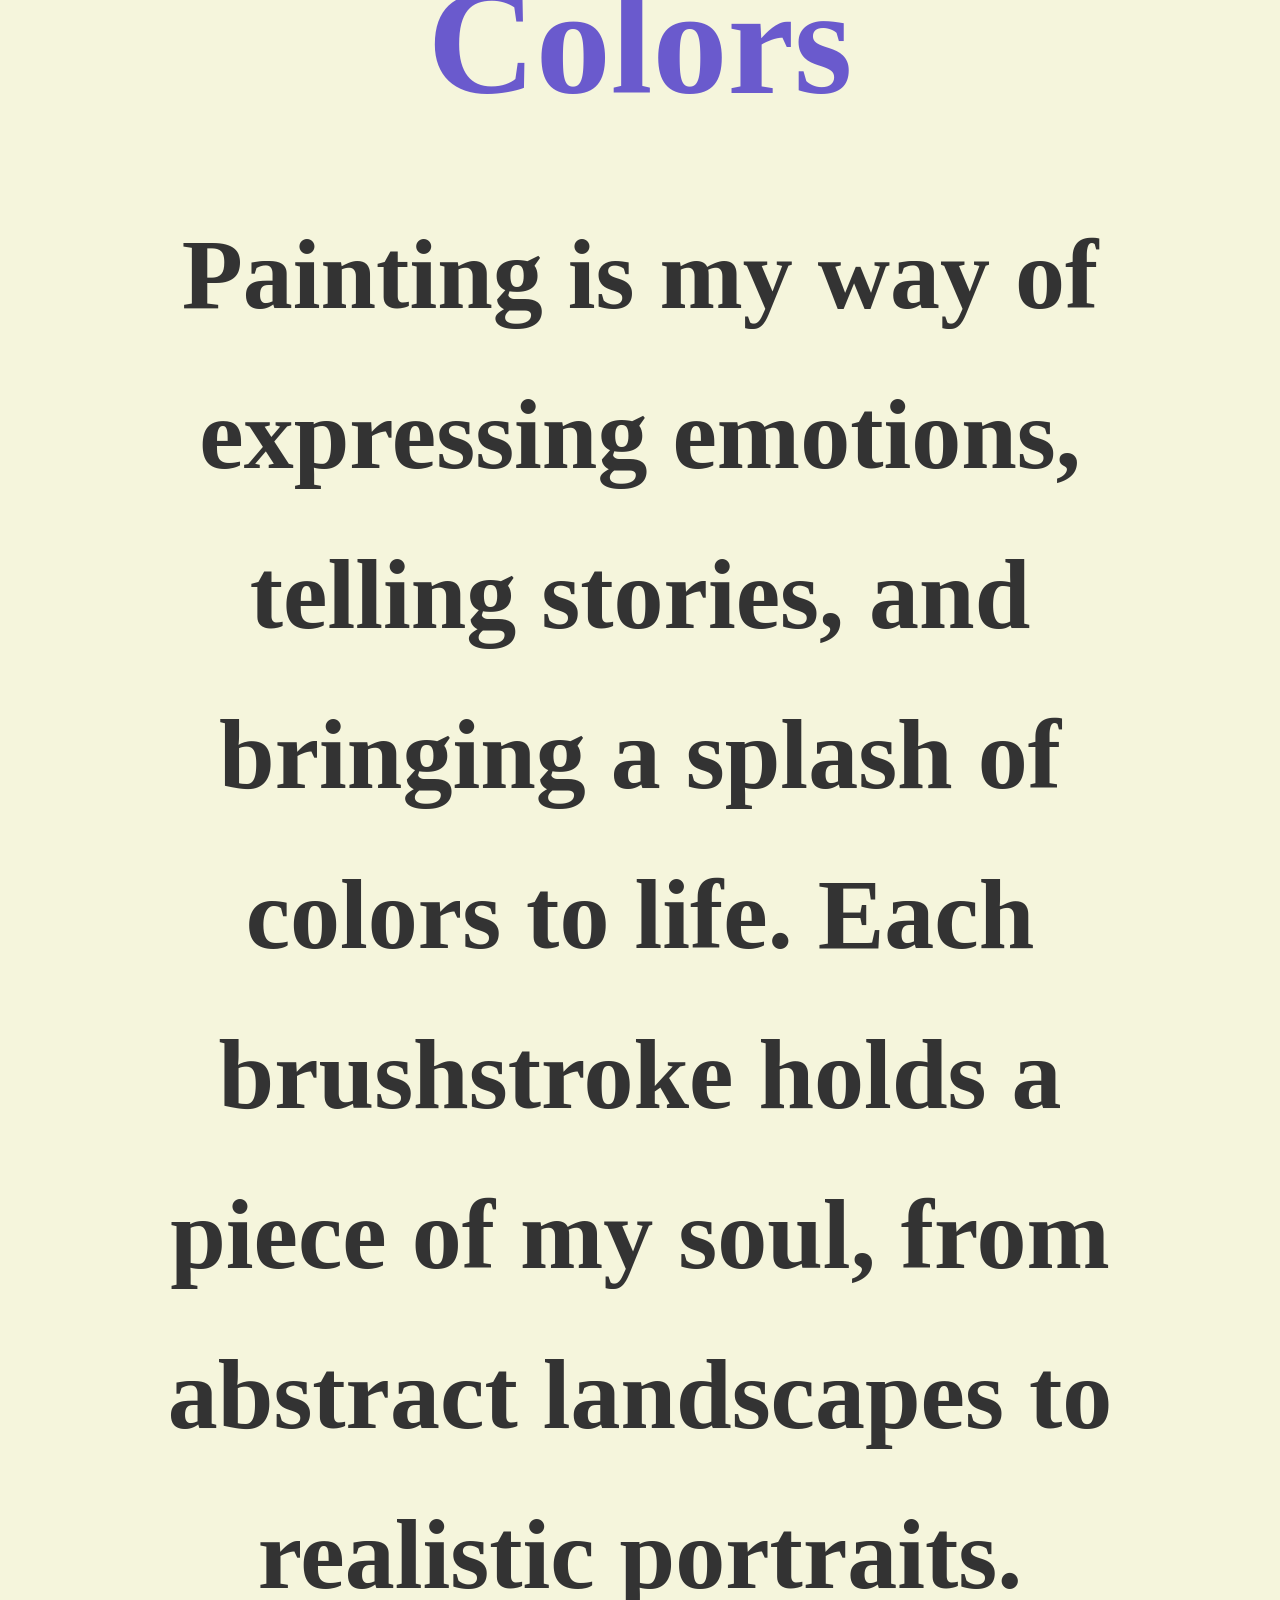
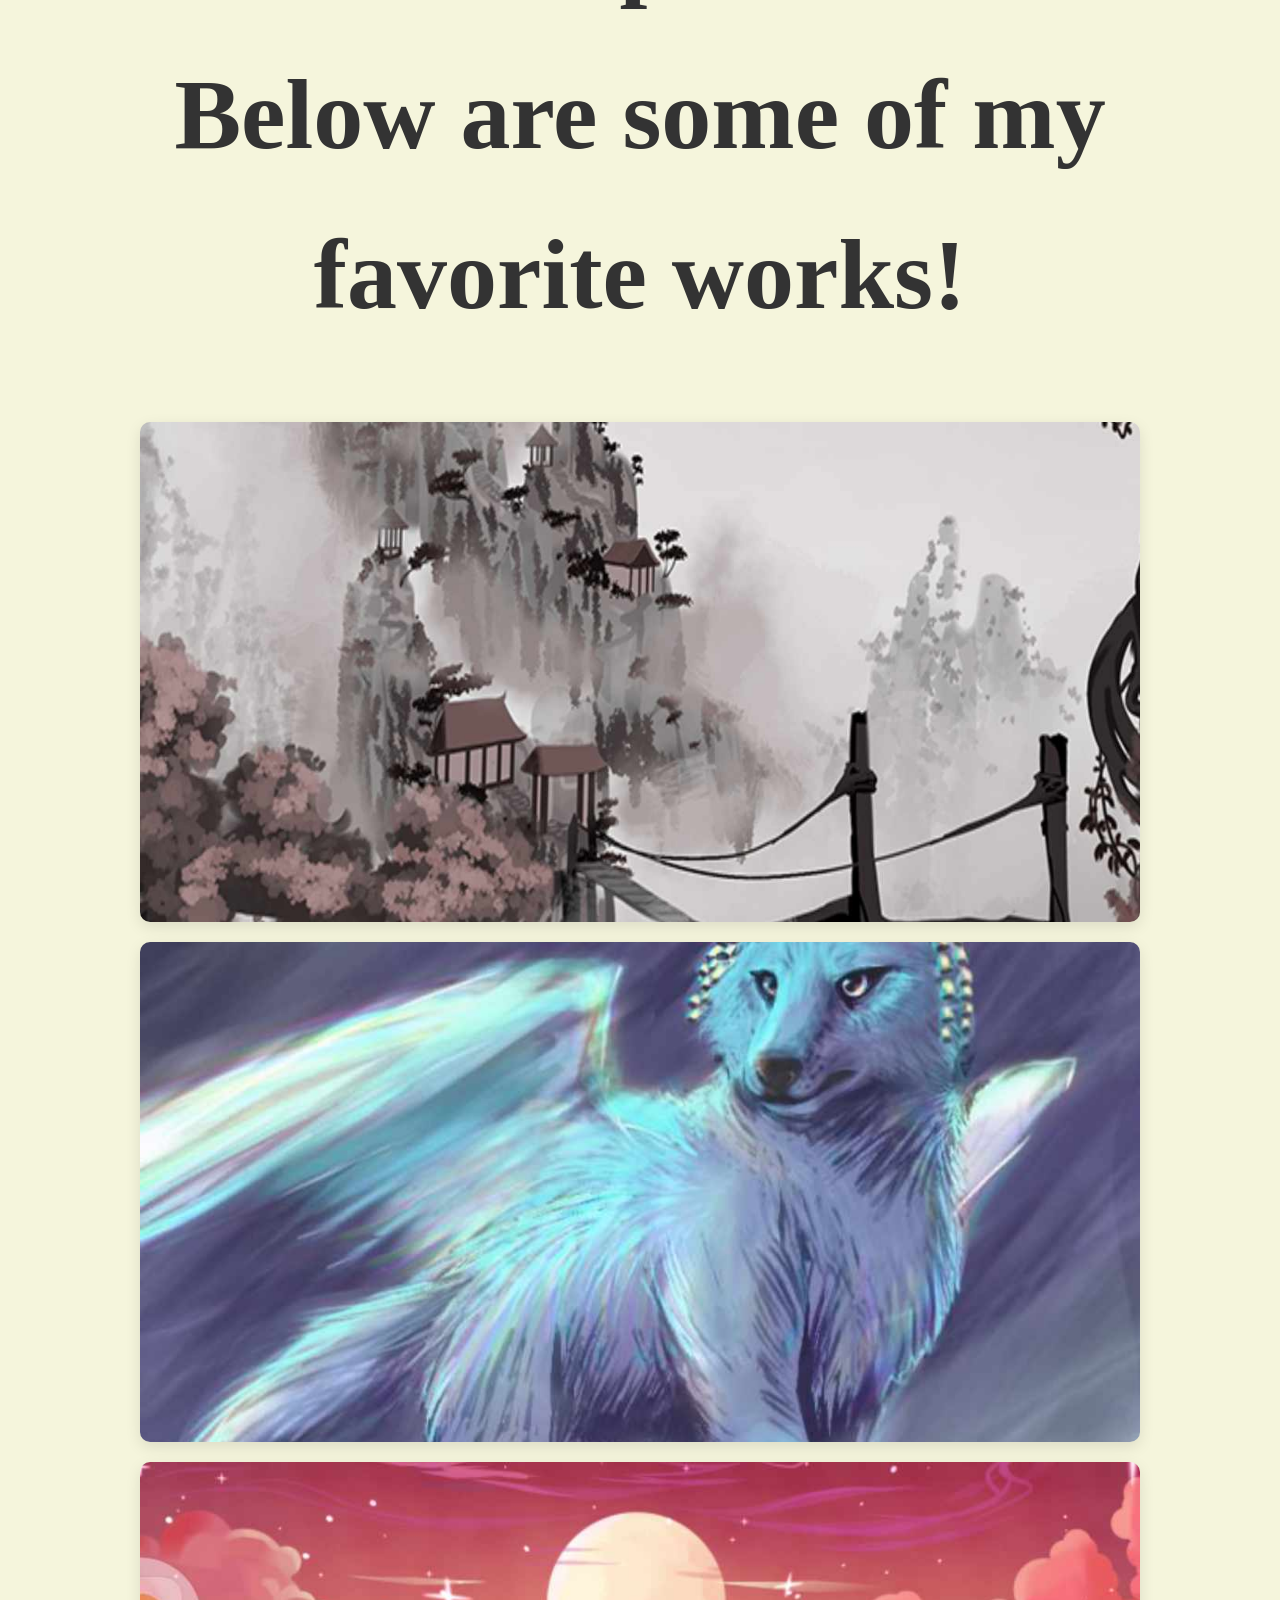
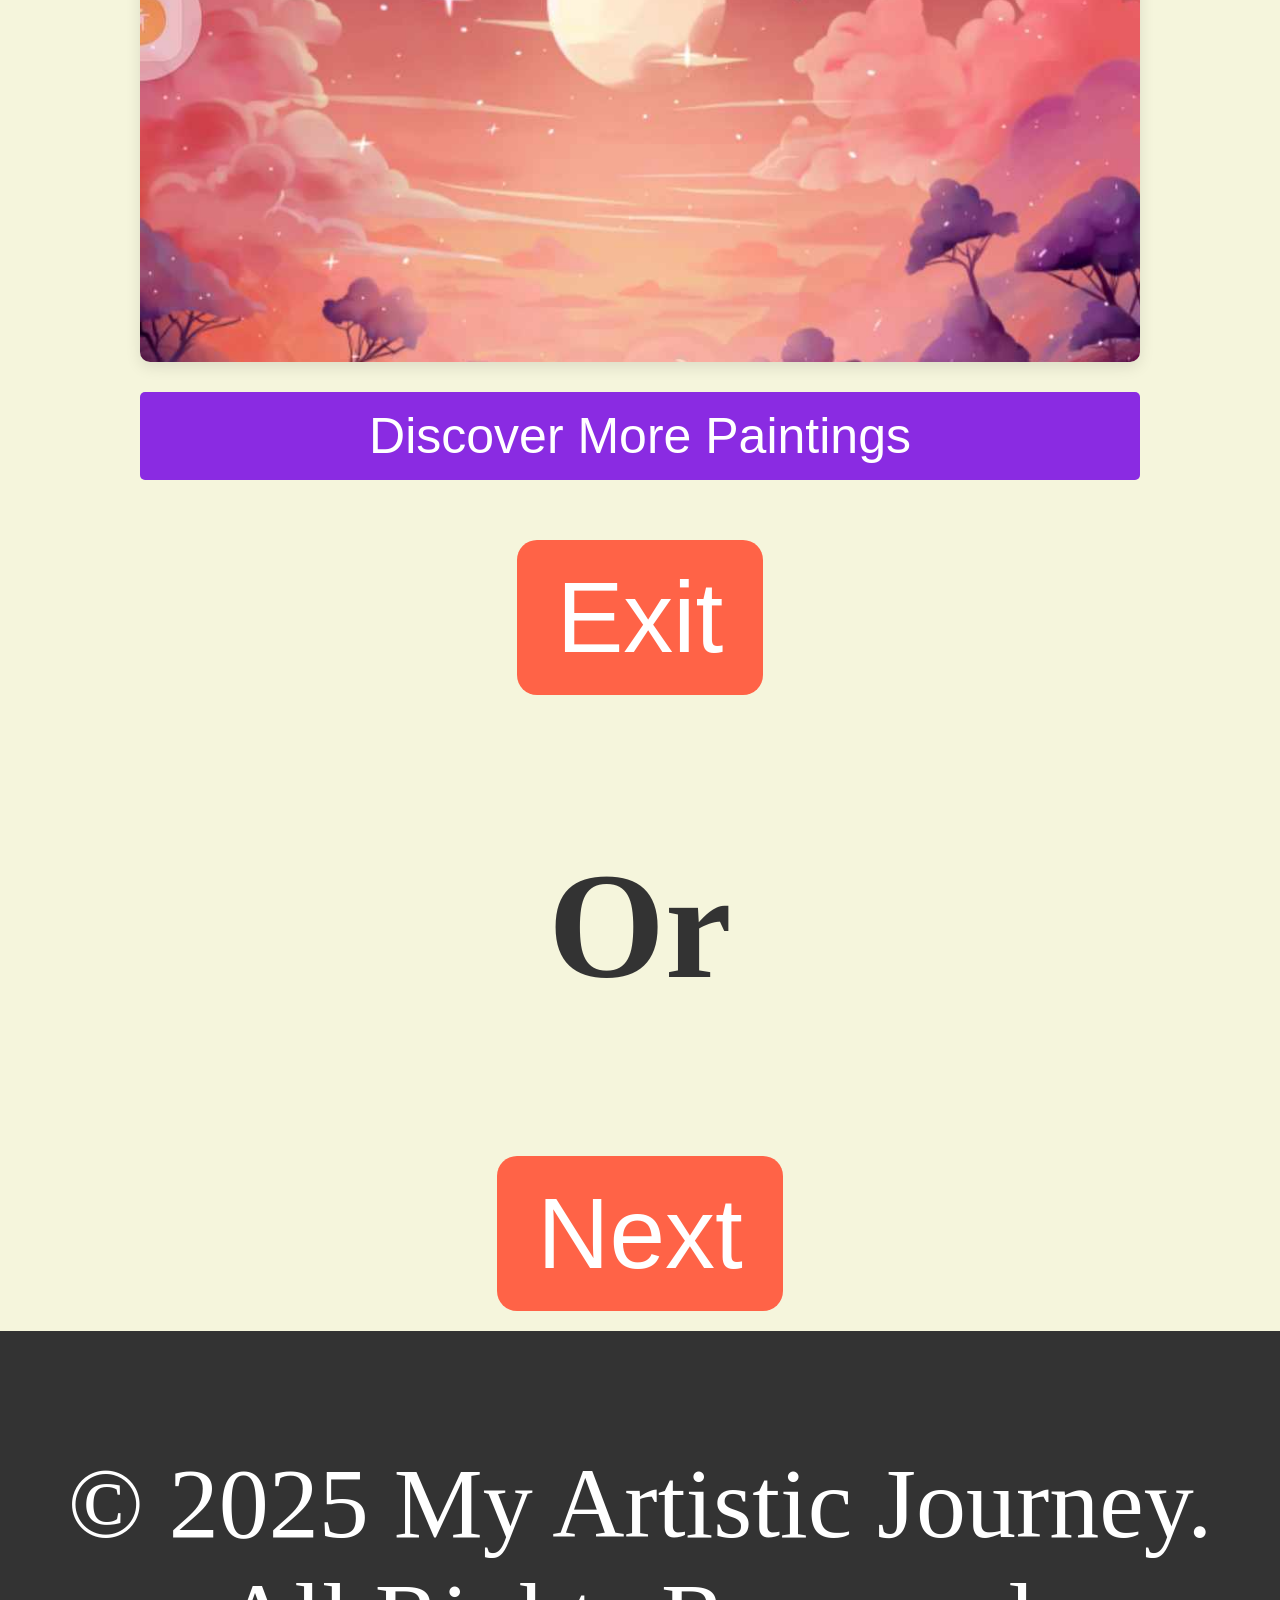
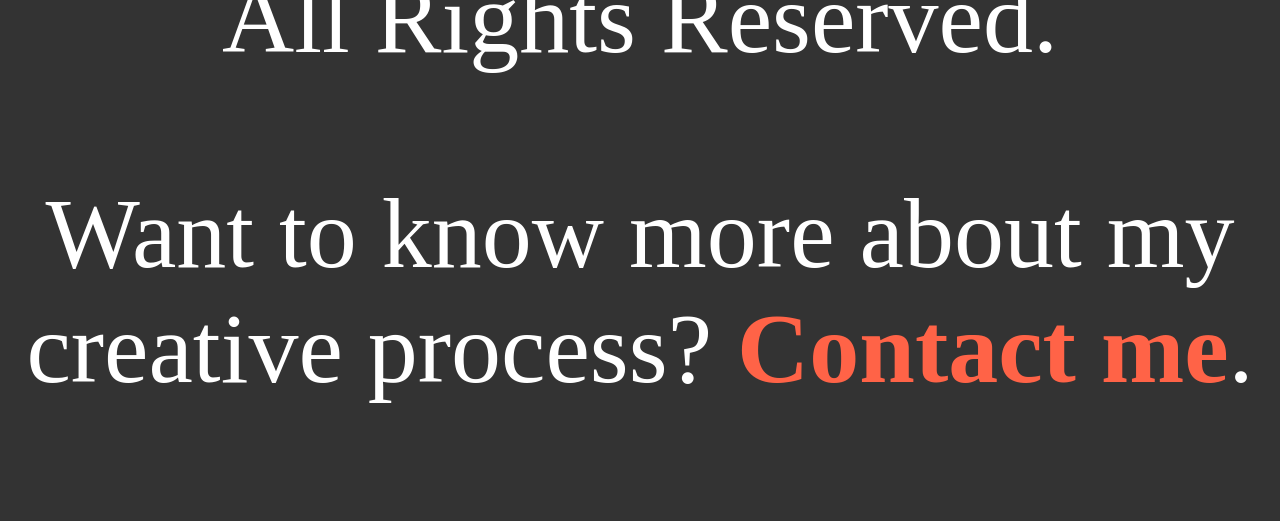
==== commit 05f21995: "Update Draw.html" ====
--- a/Draw.html
+++ b/Draw.html
@@ -171,8 +171,7 @@
     <center>
         <a href="Exit.html"><button class="red">Exit</button></a>
         <h2 class="small">Or</h2>
-        <h2 class="small">Do you want to play a game?</h2>
-        <a href="Flappy.html"><button class="red">Flappy Box</button></a>
+        <a href="Palagi.html"><button class="red">Next</button></a>
     </center>
     <footer class="wut">
         <p>&copy; 2025 My Artistic Journey. All Rights Reserved.</p>
